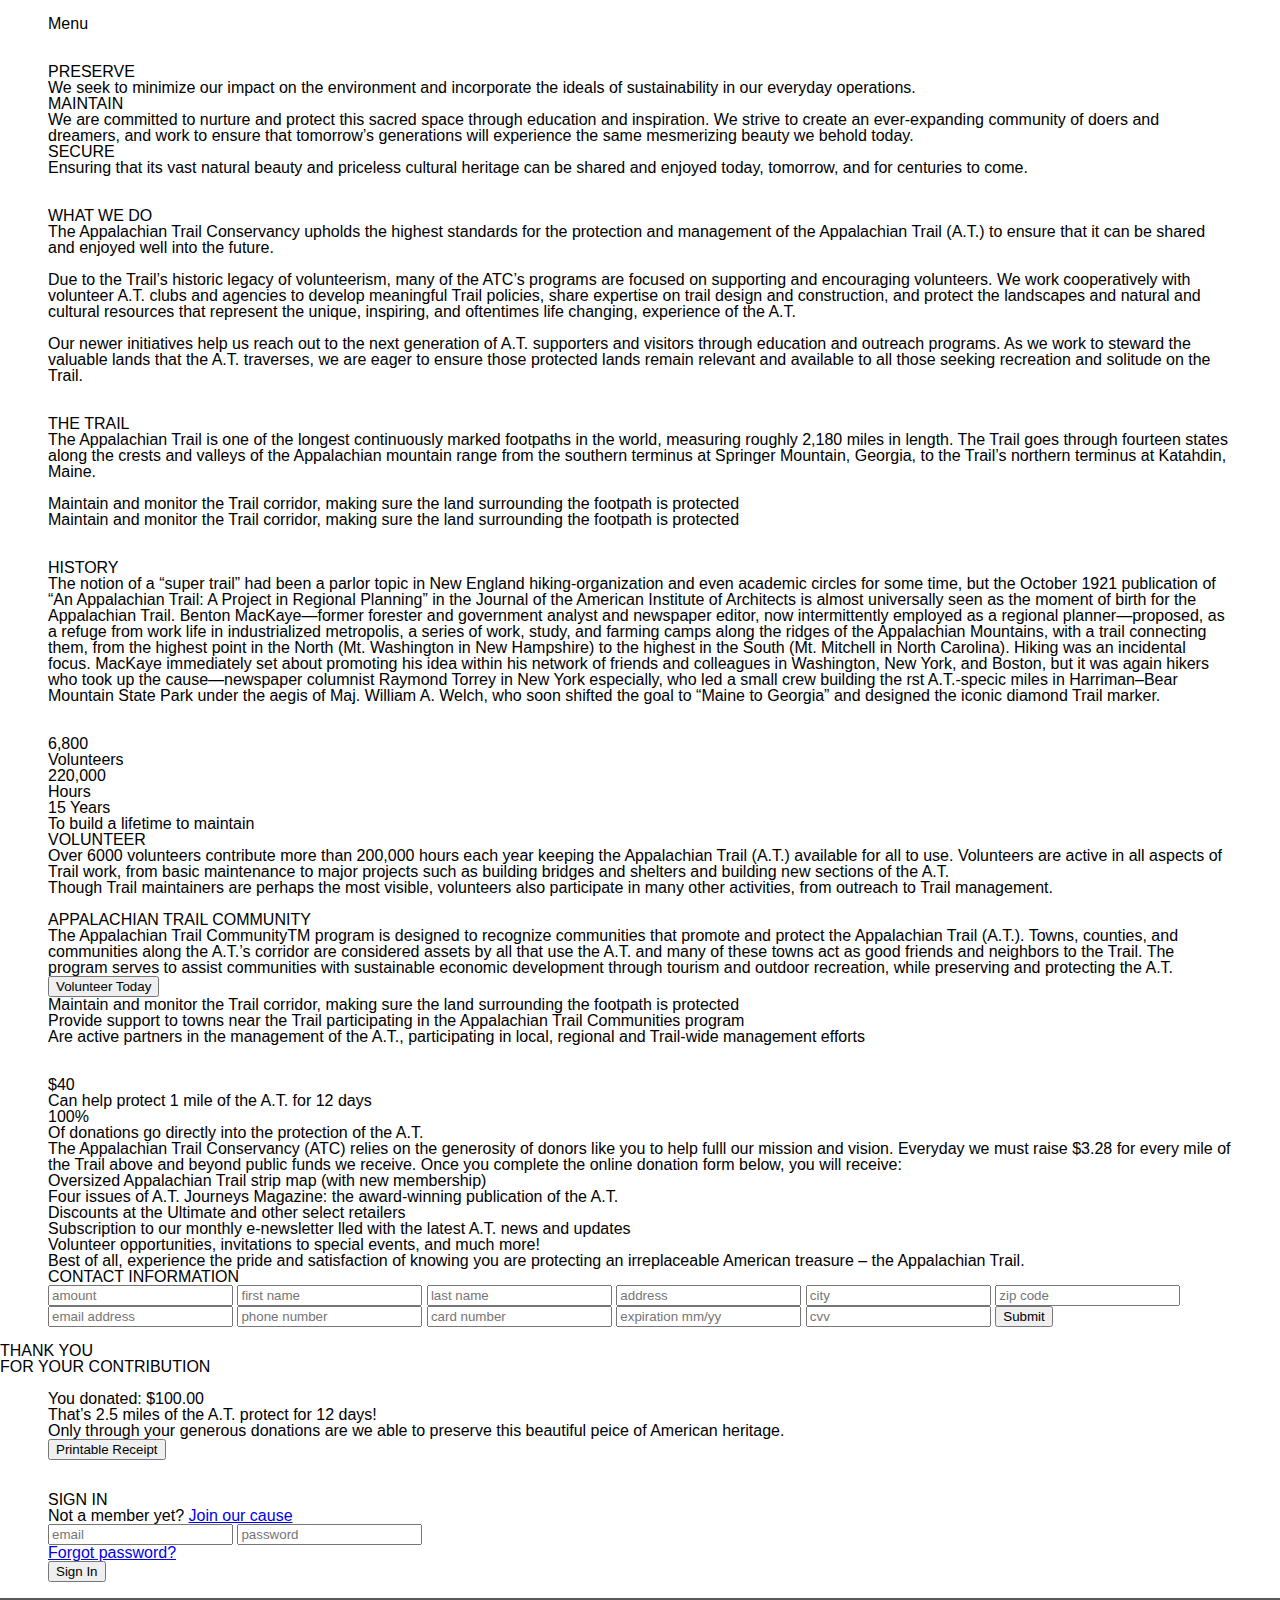
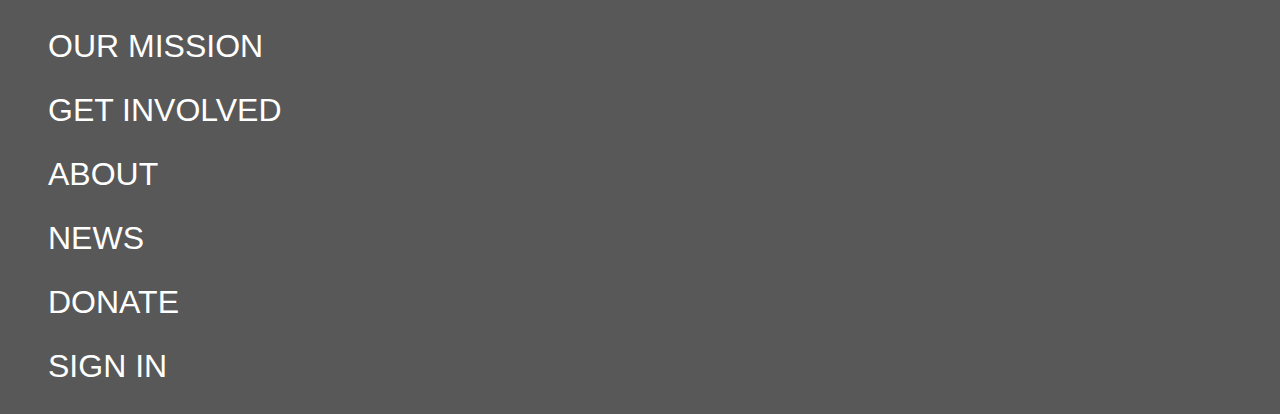
==== index.html @ 29315092 "refactor (css): moving files for scss" ====
<!DOCTYPE html>
<html lang="en-ca">
  <head>
    <meta charset="utf-8">
    <title>Charts</title>
    <link href="css/style.css" rel="stylesheet">
    <link rel="stylesheet" href="css/fontello.css">
    <meta name="viewport" content="width=device-width,initial-scale=1">
  </head>
  <body>
    <!-- <header>
      <img class="logo" src="images/atc-logo.svg" alt="Appalachian Trail">
      <h1>Appalachian Trail Conservancy</h1>
      <nav id="mobile-nav" roll="navigation" class="mobile-nav">
                    <div id="menu-closed" class="menu">Menu chevron</div>
                    <ul id="menu-open" class="menu">
                        <li><a href="#">Our Mission</a>
                        </li>
                        <li><a href="#">Get Involved</a>
                        </li>
                        <li><a href="#">About</a>
                        </li>
                        <li><a href="#">News</a>
                        </li>
                        <li><a href="#">Donate</a>
                        </li>
                        <li><a href="#">Sign In</a>
                        </li>
                        <li class="close"><a href="#header">x</a>
                        </li>
                    </ul>
                </nav>
              -->
  <header class="header-nav">
    <input type="checkbox" id="mobile-nav">
      <div id="navigation-links">
        <label for="mobile-nav" class="mobile-nav-toggle">Menu<span></span></label>
      </div>
    <nav id="nav-open">
        <ul>
          <li><a href="#" class="nav-item">Our Mission</a></li>
          <li><a href="#" class="nav-item">Get Involved</a></li>
          <li><a href="#" class="nav-item">About</a></li>
          <li><a href="#" class="nav-item">News</a></li>
          <li><a href="#" class="nav-item">Donate</a></li>
          <li><a href="#" class="nav-item">Sign In</a></li>
          <li><a href="#" class="nav-item">News</a></li>
        </ul>
    </nav>
  </header>


    <section id="our-mission">
      <h2>Preserve</h2>
      <p>We seek to minimize our impact on the environment and incorporate the ideals of 
      sustainability in our everyday operations.</p>

      <h2>Maintain</h2>
      <p>We are committed to nurture and protect this sacred space through education and 
      inspiration. We strive to create an ever-expanding community of doers and dreamers, 
      and work to ensure that tomorrow’s generations will experience the same mesmerizing 
      beauty we behold today.</p>

      <h2>Secure</h2>
      <p>Ensuring that its vast natural beauty and priceless cultural heritage can be 
      shared and enjoyed today, tomorrow, and for centuries to come.</p>
    </section>

    <section id="what-we-do">
      <h2>What we do</h2>
      <p>The Appalachian Trail Conservancy upholds the highest standards for the protection 
      and management of the Appalachian Trail (A.T.) to ensure that it can be shared and 
      enjoyed well into the future.</p>

      <img src="" alt="">

      <p>Due to the Trail’s historic legacy of volunteerism, many of the ATC’s programs 
      are focused on supporting and encouraging volunteers. We work cooperatively with volunteer 
      A.T. clubs and agencies to develop meaningful Trail policies, share expertise on trail 
      design and construction, and protect the landscapes and natural and cultural resources 
      that represent the unique, inspiring, and oftentimes life changing, experience of the A.T.</p>

      <img src="" alt="">
      <img src="" alt="">

      <p>Our newer initiatives help us reach out to the next generation of A.T. supporters and 
      visitors through education and outreach programs. As we work to steward the valuable lands 
      that the A.T. traverses, we are eager to ensure those protected lands remain relevant and 
      available to all those seeking recreation and solitude on the Trail.</p>
    </section>
    
    <div class="hero">
      <h1></h1>
    </div>
    <section id="about">
      <h2>The trail</h2>

      <p>The Appalachian Trail is one of the longest continuously marked footpaths in the world, 
      measuring roughly 2,180 miles in length. The Trail goes through fourteen states along the 
      crests and valleys of the Appalachian mountain range from the southern terminus at Springer 
      Mountain, Georgia, to the Trail’s northern terminus at Katahdin, Maine.</p>

      <img src="" alt="">
      <img src="" alt="">
      
      <p>Maintain and monitor the Trail corridor, making sure the land surrounding the footpath is protected</p>

      <p>Maintain and monitor the Trail corridor, making sure the land surrounding the footpath is protected</p>
    </section>


    <div class="hero"></div>
    
    <section>
      <h2>History</h2>
      <p>The notion of a “super trail” had been a parlor topic in New England hiking-organization 
      and even academic circles for some time, but the October 1921 publication of “An Appalachian 
      Trail: A Project in Regional Planning” in the Journal of the American Institute of Architects 
      is almost universally seen as the moment of birth for the Appalachian Trail. Benton MacKaye—former 
      forester and government analyst and newspaper editor, now intermittently employed as a regional 
      planner—proposed, as a refuge from work life in industrialized metropolis, a series of work, study, 
      and farming camps along the ridges of the Appalachian Mountains, with a trail connecting them, from 
      the highest point in the North (Mt. Washington in New Hampshire) to the highest in the South (Mt. Mitchell in North Carolina). 
      Hiking was an incidental focus. MacKaye immediately set about promoting his idea within his network 
      of friends and colleagues in Washington, New York, and Boston, but it was again hikers who took up 
      the cause—newspaper columnist Raymond Torrey in New York especially, who led a small crew building 
      the rst A.T.-specic miles in Harriman–Bear Mountain State Park under the aegis of Maj. William A. Welch, 
      who soon shifted the goal to “Maine to Georgia” and designed the iconic diamond Trail marker.</p>
    </section>
    
    <div class="hero"></div>

    <section>

      <div class="stat">
        <div class="number">6,800</div>
        <div class="title">Volunteers</div>
      </div>

      <div class="stat">
        <div class="number">220,000</div>
        <div class="title">Hours</div>
      </div>

      <div class="stat">
        <div class="number">15 Years</div>
        <div class="title">To build a lifetime to maintain</div>
      </div>

      <h2>Volunteer</h2>
      <p>Over 6000 volunteers contribute more than 200,000 hours each year keeping the 
      Appalachian Trail (A.T.) available for all to use. Volunteers are active in all 
      aspects of Trail work, from basic maintenance to major projects such as building 
      bridges and shelters and building new sections of the A.T.</p>

      <p>Though Trail maintainers are perhaps the most visible, volunteers also 
      participate in many other activities, from outreach to Trail management.</p>

      <img src="" alt="">
      <img src="" alt="">

      <h2>Appalachian Trail Community</h2>

      <p>The Appalachian Trail CommunityTM program is designed to recognize communities 
      that promote and protect the Appalachian Trail (A.T.). Towns, counties, and communities 
      along the A.T.’s corridor are considered assets by all that use the A.T. and many of 
      these towns act as good friends and neighbors to the Trail. The program serves to assist 
      communities with sustainable economic development through tourism and outdoor recreation, 
      while preserving and protecting the A.T.</p>

      <button class="volunteer">Volunteer Today</button>

      <!-- Icon Placeholder -->

      <p>Maintain and monitor the Trail corridor, making sure the land surrounding the footpath is protected</p>

      <!-- Icon Placeholder -->

      <p>Provide support to towns near the Trail participating in the Appalachian Trail Communities program</p>

      <!-- Icon Placeholder -->

      <p>Are active partners in the management of the A.T., participating in local, regional and Trail-wide management efforts</p>

    </section>

    <section id="donate">
       <div class="stat">
        <div class="number">$40</div>
        <div class="title">Can help protect 1 mile of the A.T. for 12 days</div>
      </div>

       <div class="stat">
        <div class="number">100%</div>
        <div class="title">Of donations go directly into the protection of the A.T.</div>
      </div>

      <p>The Appalachian Trail Conservancy (ATC) relies on the generosity of donors like you to 
      help fulll our mission and vision. Everyday we must raise $3.28 for every mile of the Trail 
      above and beyond public funds we receive. Once you complete the online donation form below, 
      you will receive:</p>

      <ul>
        <li>Oversized Appalachian Trail strip map (with new membership)</li>
        <li>Four issues of A.T. Journeys Magazine: the award-winning publication of the A.T.</li>
        <li>Discounts at the Ultimate and other select retailers</li>
        <li>Subscription to our monthly e-newsletter lled with the latest A.T. news and updates</li>
        <li>Volunteer opportunities, invitations to special events, and much more!</li>
      </ul>

      <p>Best of all, experience the pride and satisfaction of knowing you are protecting an irreplaceable American treasure – the Appalachian Trail.</p>

      <form class="light">

        <h3>Contact Information</h3>
        <input type="text" name="amount" class="group-break" placeholder="amount">
        <input type="text" name="first_name" placeholder="first name">
        <input type="text" name="last_name" placeholder="last name">
        <input type="text" name="address" placeholder="address">
        <input type="text" name="city" placeholder="city">
        <input type="text" name="zip_code" placeholder="zip code">
        <input type="text" name="email" class="group-break" placeholder="email address">
        <input type="text" name="phone" placeholder="phone number">
        <input type="text" name="credit_card_num" placeholder="card number">
        <input type="text" name="expiration" placeholder="expiration mm/yy">
        <input type="text" name="cvv" placeholder="cvv">

        <input type="submit" class="button" value="Submit">
      </form>
    </section>
    
    <div class="hero">
      <h2>Thank you <br><span>for your contribution</span></h2>
    </div>
    <section>
      
      <p>You donated: $100.00</p>

      <p>That’s 2.5 miles of the A.T. protect for 12 days!</p>

      <p>Only through your generous donations are we able to preserve this beautiful peice of American heritage.</p>

      <button class="button">Printable Receipt</button>
    </section>

    <section id="sign-in">
      <form action="">
        <h2>Sign in</h2>
        <p class="join">Not a member yet? <a href="#">Join our cause</a></p>

        <input type="text" placeholder="email">
        <input type="password"placeholder="password">
        <p class="forgot-password"><a href="#">Forgot password?</a></p>

        <input type="submit" class="button" value="Sign In">
      </form>
    </section>

    <footer>
		<ul>
			<li><a href="null">Our Mission</a></li>
			<li><a href="null">Get Involved</a></li>
			<li><a href="null">About</a></li>
			<li><a href="null">News</a></li>
			<li><a href="null">Donate</a></li>
			<li><a href="null">Sign in</a></li>
		</ul> 
    </footer>
    <!-- <div class="wrapper">
      <div class="icons">
        <i class="icon-phone-icon"></i> 
        <span class="names">Phone</span>
      </div>   
      <div class="icons" a href="facebook.com">
        <a href="http://www.facebook.com"></a>
        <i class="icon-facebook"></i> 
        <span class="names">Facebook</span>
      </div>
      <div class="icons">
        <a href="http://www.twitter.com"></a>
        <i class="icon-twitter"></i> 
        <span class="names">Twitter</span>
      </div>
      <div class="icons">
        <a href="http://www.vimeo.com"></a>
        <i class="icon-vimeo"></i> 
        <span class="names">Vimeo</span>
      </div> 
      <div class="icons">
        <a href="http://www.behance.com"></a>
        <i class="icon-behance"></i> 
        <span class="names">Behance</span>
      </div>
      <div class="icons">
        <a href="http://www.linkedin.com"></a>
        <i class="icon-linkedin"></i> 
        <span class="names">Linked In</span>
      </div>
      <div class="icons">
        <a href="http://www.pinterest.com"></a>
        <i class="icon-pinterest"></i> 
        <span class="names">Pinterest</span>
        test
      </div>   
    </div> -->
  </body>
</html>
---- css/style.css ----
html,body,div,span,applet,object,iframe,h1,h2,h3,h4,h5,h6,p,blockquote,pre,a,abbr,acronym,address,big,cite,code,del,dfn,em,img,ins,kbd,q,s,samp,small,strike,strong,sub,sup,tt,var,b,u,i,center,dl,dt,dd,ol,ul,li,fieldset,form,label,legend,table,caption,tbody,tfoot,thead,tr,th,td,article,aside,canvas,details,embed,figure,figcaption,footer,header,hgroup,menu,nav,output,ruby,section,summary,time,mark,audio,video{margin:0;padding:0;border:0;font-size:100%;font:inherit;vertical-align:baseline}article,aside,details,figcaption,figure,footer,header,hgroup,menu,nav,section{display:block}body{line-height:1}ol,ul{list-style:none}blockquote,q{quotes:none}blockquote:before,blockquote:after,q:before,q:after{content:'';content:none}table{border-collapse:collapse;border-spacing:0}@font-face{font-family:'Source Sans Pro';font-style:normal;font-weight:400;src:local('Source Sans Pro'),local('SourceSansPro-Regular'),url(http://fonts.gstatic.com/s/sourcesanspro/v9/ODelI1aHBYDBqgeIAH2zlEY6Fu39Tt9XkmtSosaMoEA.ttf) format('truetype');}@font-face{font-family:'Source Sans Pro';font-style:italic;font-weight:400;src:local('Source Sans Pro Italic'),local('SourceSansPro-It'),url(http://fonts.gstatic.com/s/sourcesanspro/v9/M2Jd71oPJhLKp0zdtTvoMzpKUtbt71woJ25xl7KOGD0.ttf) format('truetype');}body{font-family:SourceSansPro-Regular,helvetica,sans-serif}body header,body footer,body section{padding:1em 3em}body h1,body h2,body h3,body h4{text-transform:uppercase}body footer{text-transform:uppercase;padding:3em,15%,0,15%;background-color:#585858}body footer a{text-decoration:none;color:#ffffff;font-size:2em;line-height:2em}#mobile-nav{position:absolute;top:-100px}#nav-open{display:none}#mobile-nav:checked ~ #nav-open{display:block}
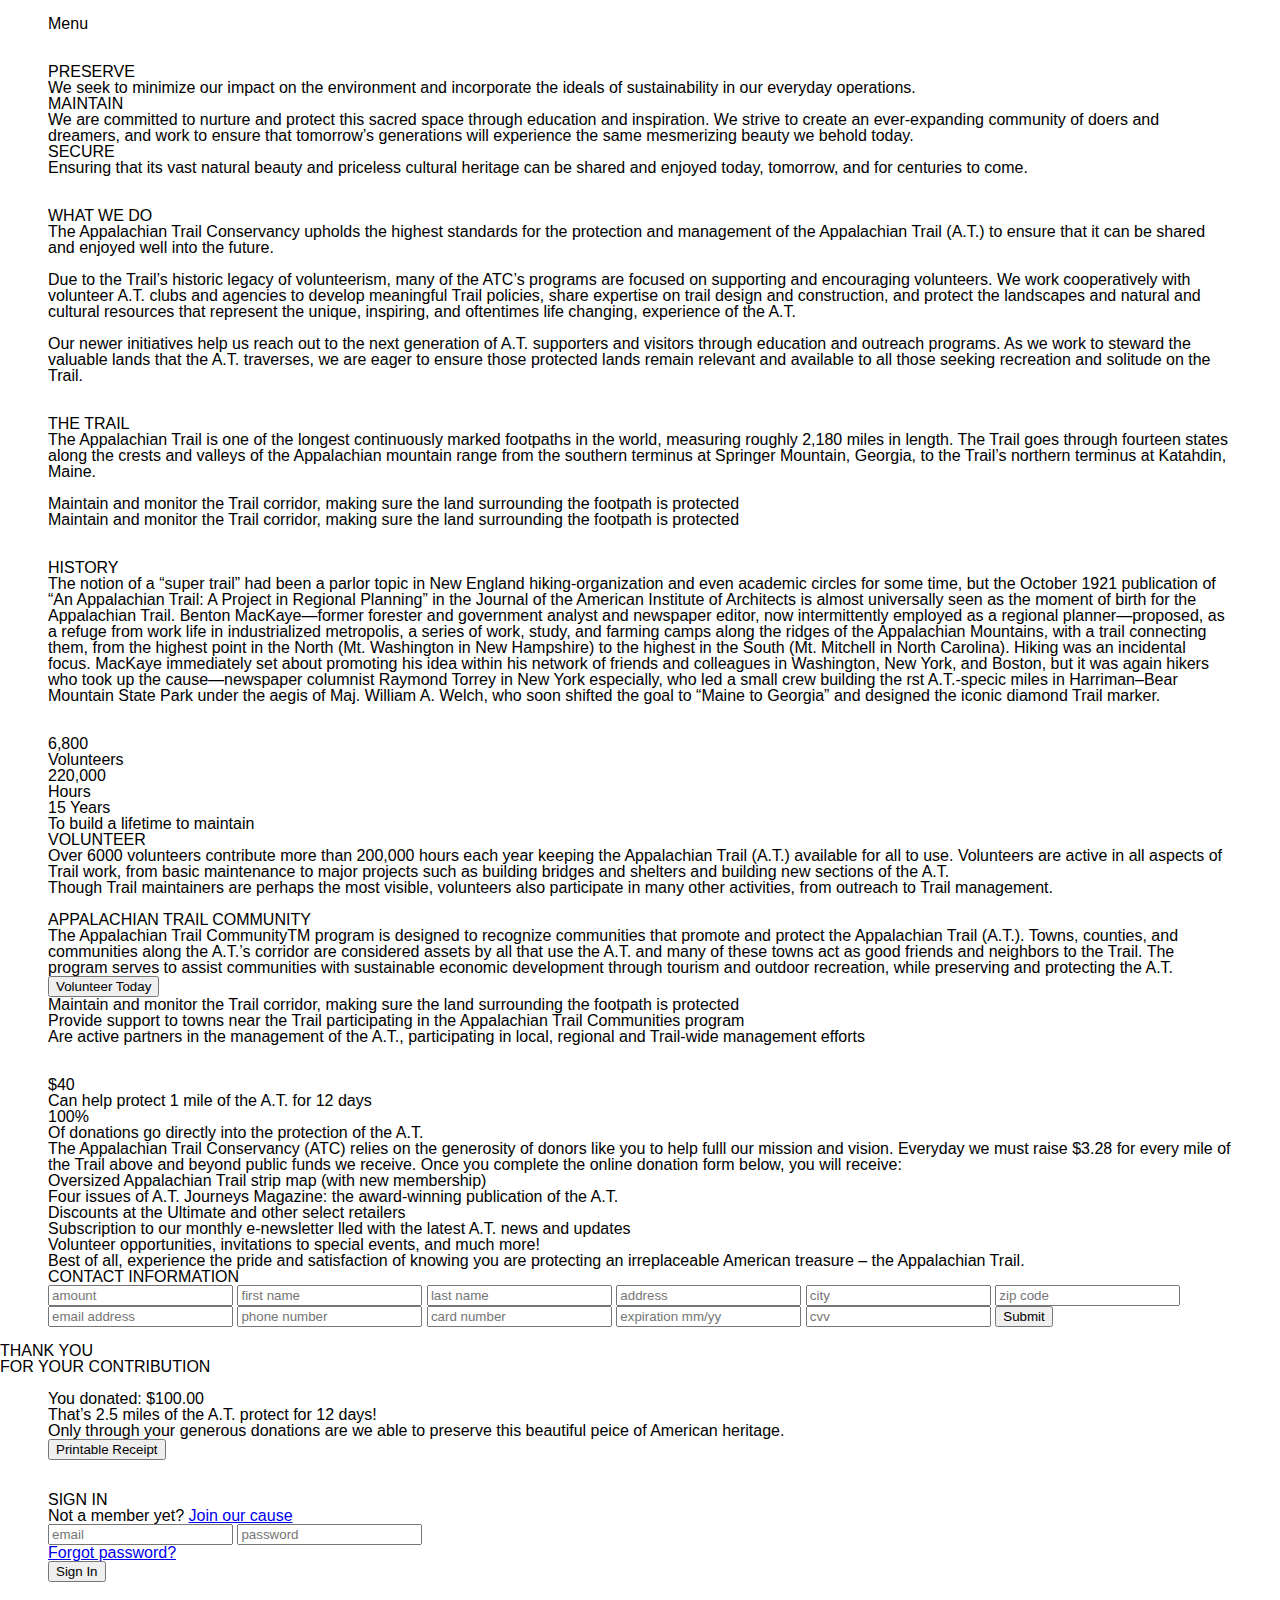
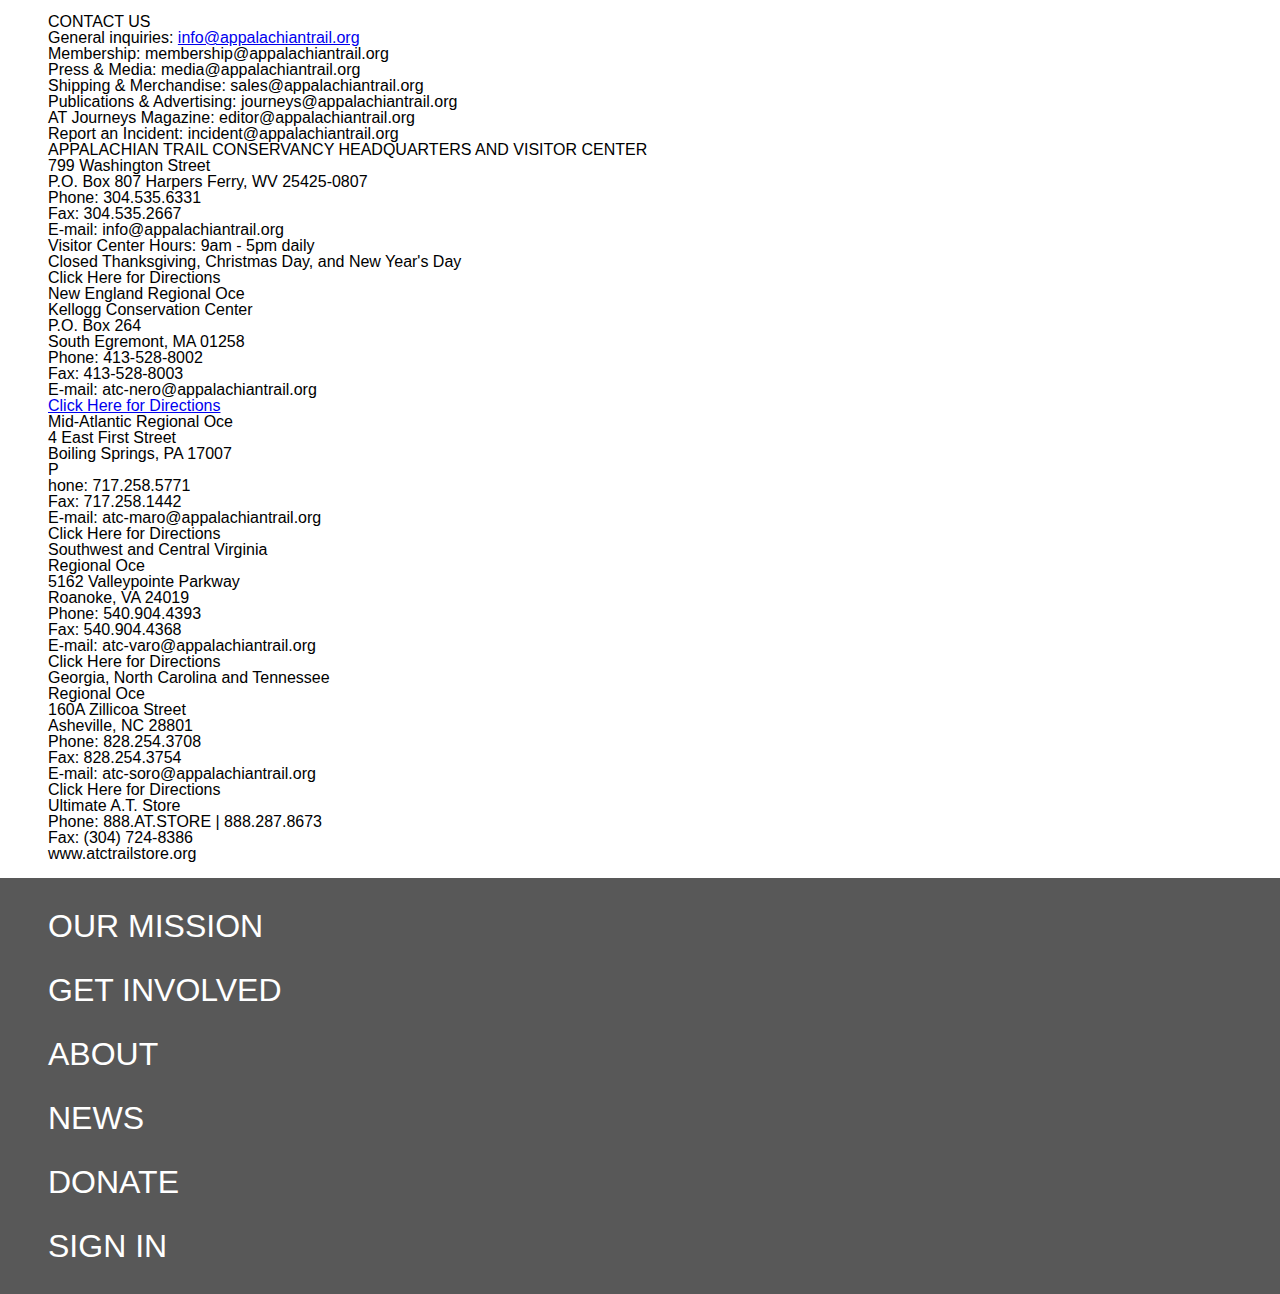
==== commit 1e7ce890: "feat(html): add content" ====
--- a/index.html
+++ b/index.html
@@ -256,6 +256,108 @@
       </form>
     </section>
 
+    <section>
+      <h2>Contact us</h2>
+
+      <p>General inquiries: <a href="mailto:info@appalachiantrail.org" class="email-link">info@appalachiantrail.org</a></p>
+
+      <p>Membership: membership@appalachiantrail.org </p>
+
+      <p>Press &amp; Media: media@appalachiantrail.org </p>
+
+      <p>Shipping &amp; Merchandise: sales@appalachiantrail.org</p>
+
+      <p>Publications &amp; Advertising: journeys@appalachiantrail.org </p>
+
+      <p>AT Journeys Magazine: editor@appalachiantrail.org</p>
+
+      <p>Report an Incident: incident@appalachiantrail.org </p>
+
+      <h3>Appalachian Trail Conservancy Headquarters and Visitor Center</h3>
+
+      <p>799 Washington Street<br>P.O. Box 807 Harpers Ferry, WV 25425-0807 </p>
+
+      <p>Phone: 304.535.6331 </p>
+
+      <p>Fax: 304.535.2667</p>
+
+      <p>E-mail: info@appalachiantrail.org</p>
+
+      <p>Visitor Center Hours: 9am - 5pm daily<br>Closed Thanksgiving, Christmas Day, and New Year's Day </p>
+
+      Click Here for Directions
+
+      <p>New England Regional Oce</p>
+
+      <p>Kellogg Conservation Center </p>
+
+      <p>P.O. Box 264</p>
+
+      <p>South Egremont, MA 01258</p>
+
+      <p>Phone: 413-528-8002</p>
+
+      <p>Fax: 413-528-8003</p>
+
+      <p>E-mail: atc-nero@appalachiantrail.org</p>
+
+      <a href="#">Click Here for Directions</a>
+
+      <p>Mid-Atlantic Regional Oce</p>
+
+      <p>4 East First Street</p>
+
+      <p>Boiling Springs, PA 17007</p>
+
+      P<p>hone: 717.258.5771</p>
+
+      <p>Fax: 717.258.1442</p>
+
+      <p>E-mail: atc-maro@appalachiantrail.org</p>
+
+      Click Here for Directions
+
+      <p>Southwest and Central Virginia</p>
+
+      <p>Regional Oce</p>
+
+      <p>5162 Valleypointe Parkway</p>
+
+      <p>Roanoke, VA 24019</p>
+
+      <p>Phone: 540.904.4393</p>
+
+      <p>Fax: 540.904.4368</p>
+
+      <p>E-mail: atc-varo@appalachiantrail.org</p>
+
+      Click Here for Directions
+
+      <p>Georgia, North Carolina and Tennessee</p>
+
+      </p>Regional Oce<p>
+
+      </p>160A Zillicoa Street<p>
+
+      </p>Asheville, NC 28801<p>
+
+      </p>Phone: 828.254.3708<p>
+
+      </p>Fax: 828.254.3754<p>
+
+      E-mail: atc-soro@appalachiantrail.org
+
+      </p>Click Here for Directions<p>
+
+      </p>Ultimate A.T. Store <p>
+
+      </p>Phone: 888.AT.STORE | 888.287.8673 <p>
+
+      </p>Fax: (304) 724-8386 <p>
+
+      </p>www.atctrailstore.org<p>
+    </section>
+
     <footer>
 		<ul>
 			<li><a href="null">Our Mission</a></li>
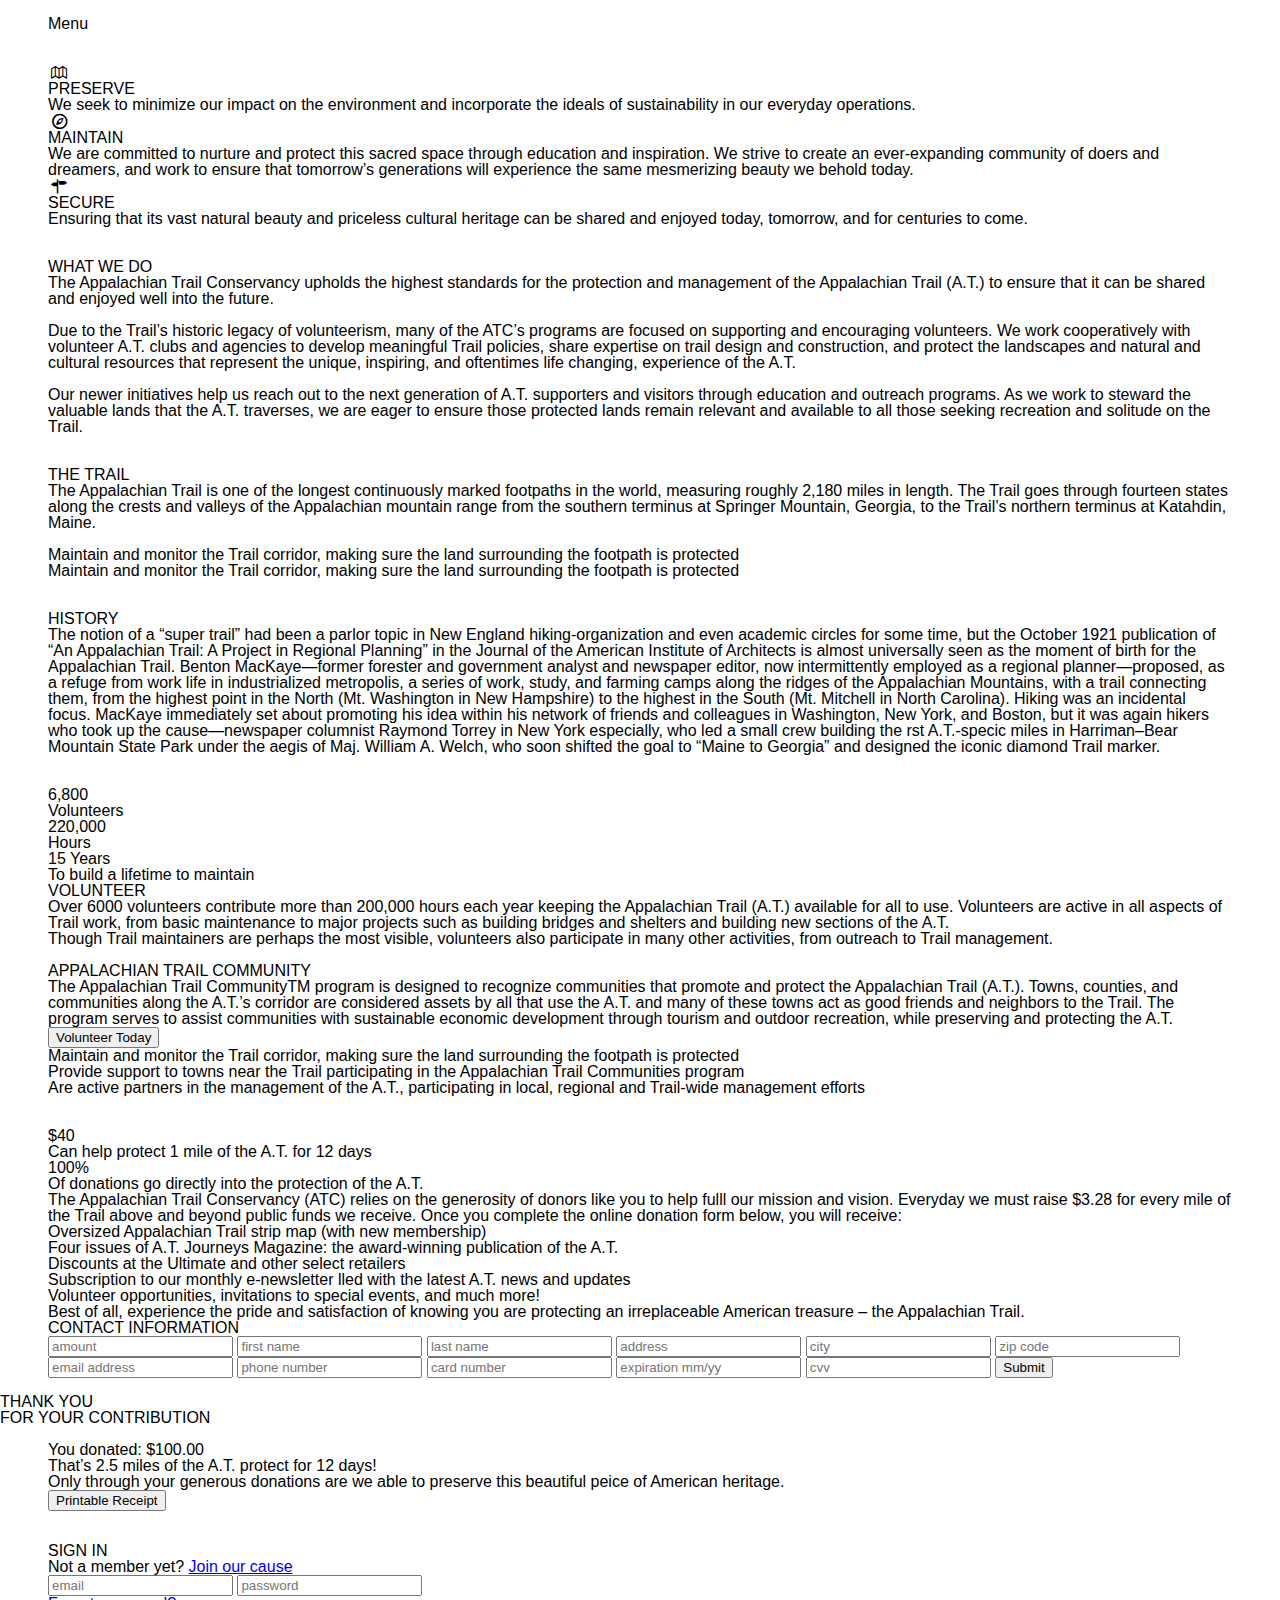
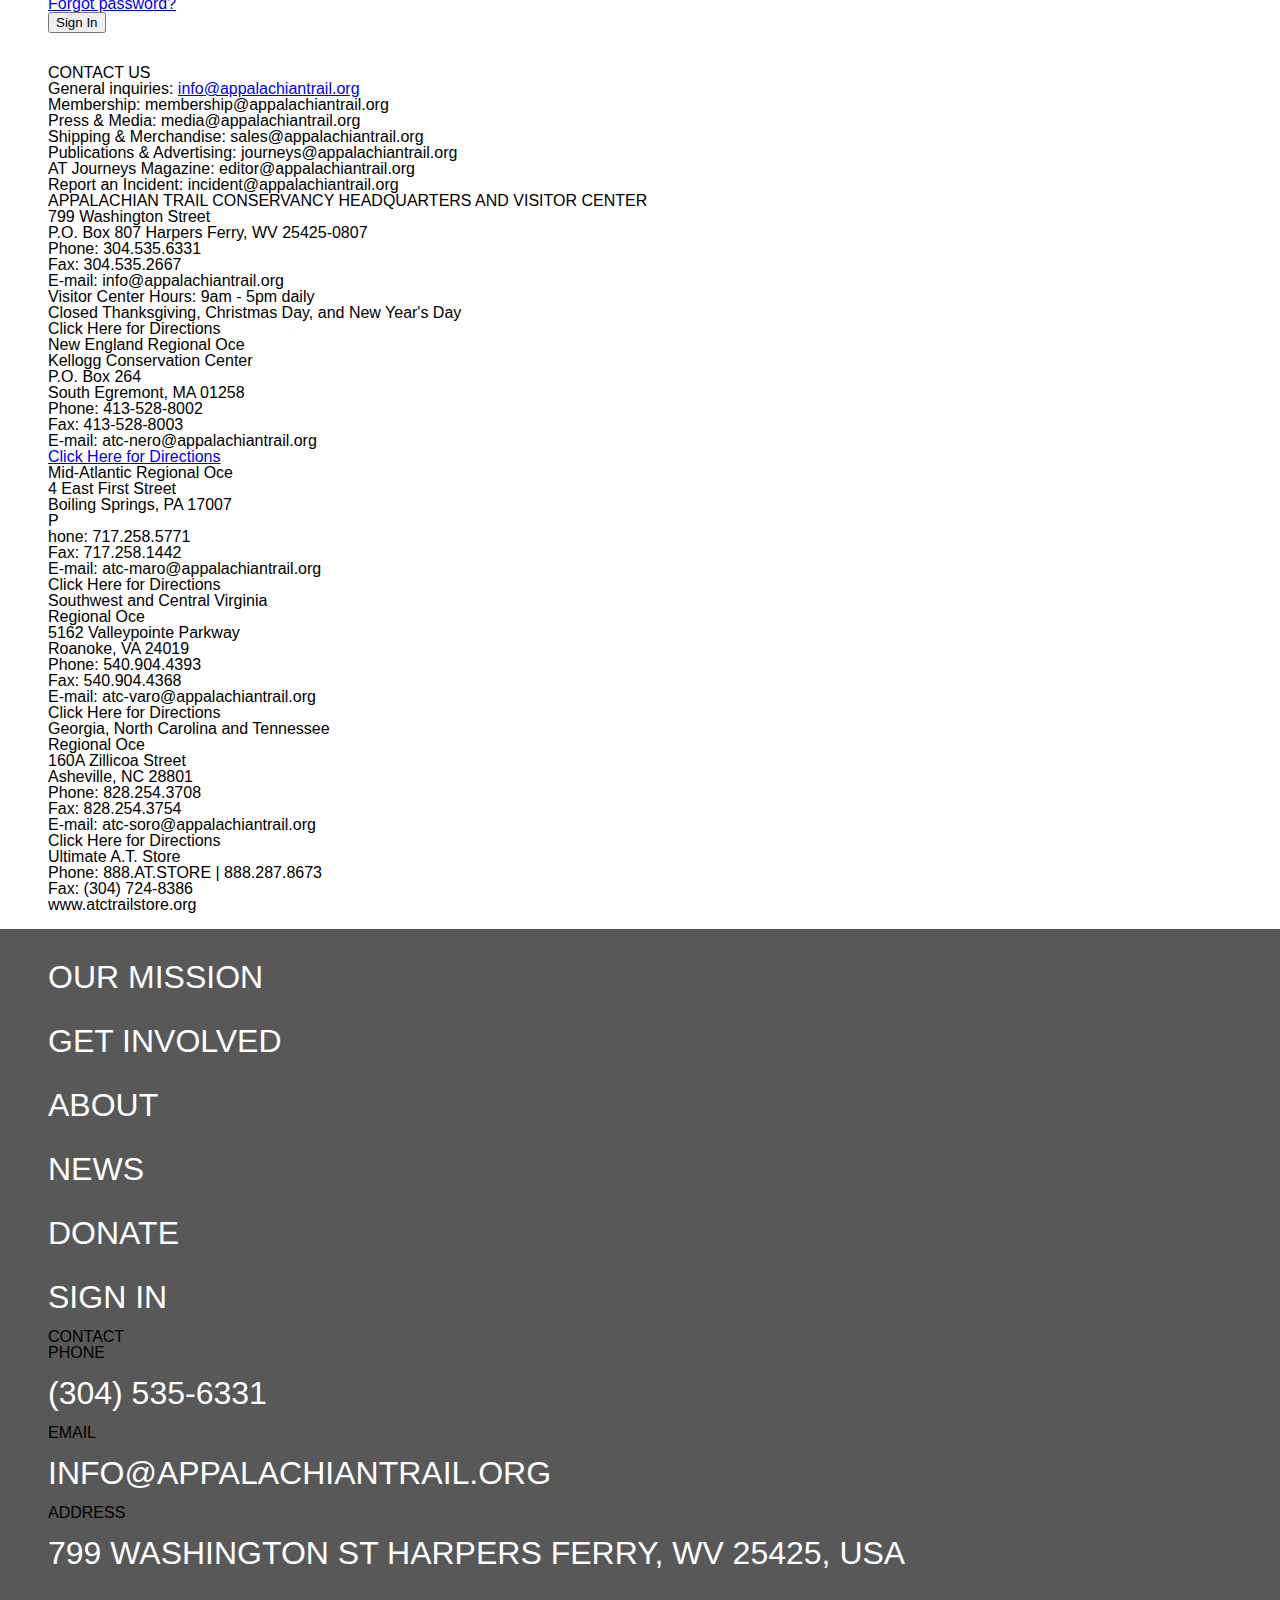
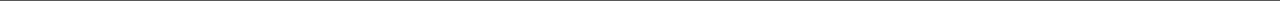
==== commit f2b842e5: "fix(css): updated references to css files" ====
--- a/index.html
+++ b/index.html
@@ -4,7 +4,7 @@
     <meta charset="utf-8">
     <title>Charts</title>
     <link href="css/style.css" rel="stylesheet">
-    <link rel="stylesheet" href="css/fontello.css">
+    <link rel="stylesheet" href="css/atc-icons.css">
     <meta name="viewport" content="width=device-width,initial-scale=1">
   </head>
   <body>
@@ -49,18 +49,21 @@
     </nav>
   </header>
 
-
     <section id="our-mission">
+
+      <i class="icon-map"></i>
       <h2>Preserve</h2>
       <p>We seek to minimize our impact on the environment and incorporate the ideals of 
       sustainability in our everyday operations.</p>
-
+      
+      <i class="icon-compass"></i>
       <h2>Maintain</h2>
       <p>We are committed to nurture and protect this sacred space through education and 
       inspiration. We strive to create an ever-expanding community of doers and dreamers, 
       and work to ensure that tomorrow’s generations will experience the same mesmerizing 
       beauty we behold today.</p>
-
+      
+      <i class="icon-address"></i>
       <h2>Secure</h2>
       <p>Ensuring that its vast natural beauty and priceless cultural heritage can be 
       shared and enjoyed today, tomorrow, and for centuries to come.</p>
@@ -367,6 +370,17 @@
 			<li><a href="null">Donate</a></li>
 			<li><a href="null">Sign in</a></li>
 		</ul> 
+
+    <h2>Contact</h2>
+
+    <p>
+      <span>Phone</span><br><a href="tel:">(304) 535-6331</a><br>
+      <span>Email</span><br><a href="mailto:info@appalachiantrail.org">info@appalachiantrail.org</a><br>
+      <span>Address</span><br><a href="tel:">799 Washington St Harpers Ferry, WV 25425, USA</a><br>
+    </p>
+
+    
+
     </footer>
     <!-- <div class="wrapper">
       <div class="icons">
--- a/css/atc-icons.css
+++ b/css/atc-icons.css
@@ -0,0 +1,85 @@
+@font-face {
+  font-family: 'atc-icons';
+  src: url('../fonts/atc-icons.eot?27915443');
+  src: url('../fonts/atc-icons.eot?27915443#iefix') format('embedded-opentype'),
+       url('../fonts/atc-icons.woff?27915443') format('woff'),
+       url('../fonts/atc-icons.ttf?27915443') format('truetype'),
+       url('../fonts/atc-icons.svg?27915443#atc-icons') format('svg');
+  font-weight: normal;
+  font-style: normal;
+}
+/* Chrome hack: SVG is rendered more smooth in Windozze. 100% magic, uncomment if you need it. */
+/* Note, that will break hinting! In other OS-es font will be not as sharp as it could be */
+/*
+@media screen and (-webkit-min-device-pixel-ratio:0) {
+  @font-face {
+    font-family: 'atc-icons';
+    src: url('../font/atc-icons.svg?27915443#atc-icons') format('svg');
+  }
+}
+*/
+ 
+ [class^="icon-"]:before, [class*=" icon-"]:before {
+  font-family: "atc-icons";
+  font-style: normal;
+  font-weight: normal;
+  speak: none;
+ 
+  display: inline-block;
+  text-decoration: inherit;
+  width: 1em;
+  margin-right: .2em;
+  text-align: center;
+  /* opacity: .8; */
+ 
+  /* For safety - reset parent styles, that can break glyph codes*/
+  font-variant: normal;
+  text-transform: none;
+     
+  /* fix buttons height, for twitter bootstrap */
+  line-height: 1em;
+ 
+  /* Animation center compensation - margins should be symmetric */
+  /* remove if not needed */
+  margin-left: .2em;
+ 
+  /* you can be more comfortable with increased icons size */
+  /* font-size: 120%; */
+ 
+  /* Uncomment for 3D effect */
+  /* text-shadow: 1px 1px 1px rgba(127, 127, 127, 0.3); */
+}
+ 
+.icon-cancel-circled:before { content: '\e800'; } /* '' */
+.icon-leaf:before { content: '\e801'; } /* '' */
+.icon-infinity:before { content: '\e802'; } /* '' */
+.icon-tools:before { content: '\e803'; } /* '' */
+.icon-vimeo-circled:before { content: '\e804'; } /* '' */
+.icon-twitter-circled:before { content: '\e805'; } /* '' */
+.icon-facebook-circled:before { content: '\e806'; } /* '' */
+.icon-search:before { content: '\e808'; } /* '' */
+.icon-check:before { content: '\e809'; } /* '' */
+.icon-cancel:before { content: '\e80a'; } /* '' */
+.icon-info:before { content: '\e80b'; } /* '' */
+.icon-link:before { content: '\e80c'; } /* '' */
+.icon-address:before { content: '\e80d'; } /* '' */
+.icon-location:before { content: '\e80e'; } /* '' */
+.icon-map:before { content: '\e80f'; } /* '' */
+.icon-direction:before { content: '\e810'; } /* '' */
+.icon-compass:before { content: '\e811'; } /* '' */
+.icon-down-open:before { content: '\e812'; } /* '' */
+.icon-left-open:before { content: '\e813'; } /* '' */
+.icon-right-open:before { content: '\e814'; } /* '' */
+.icon-up-open:before { content: '\e815'; } /* '' */
+.icon-down-open-big:before { content: '\e816'; } /* '' */
+.icon-left-open-big:before { content: '\e817'; } /* '' */
+.icon-right-open-big:before { content: '\e818'; } /* '' */
+.icon-up-open-big:before { content: '\e819'; } /* '' */
+.icon-globe:before { content: '\e81a'; } /* '' */
+.icon-megaphone:before { content: '\e81c'; } /* '' */
+.icon-users:before { content: '\e81d'; } /* '' */
+.icon-heart:before { content: '\e81e'; } /* '' */
+.icon-thumbs-up:before { content: '\e81f'; } /* '' */
+.icon-thumbs-down:before { content: '\e820'; } /* '' */
+.icon-user:before { content: '\e821'; } /* '' */
+.icon-atc-logo:before { content: '\e822'; } /* '' */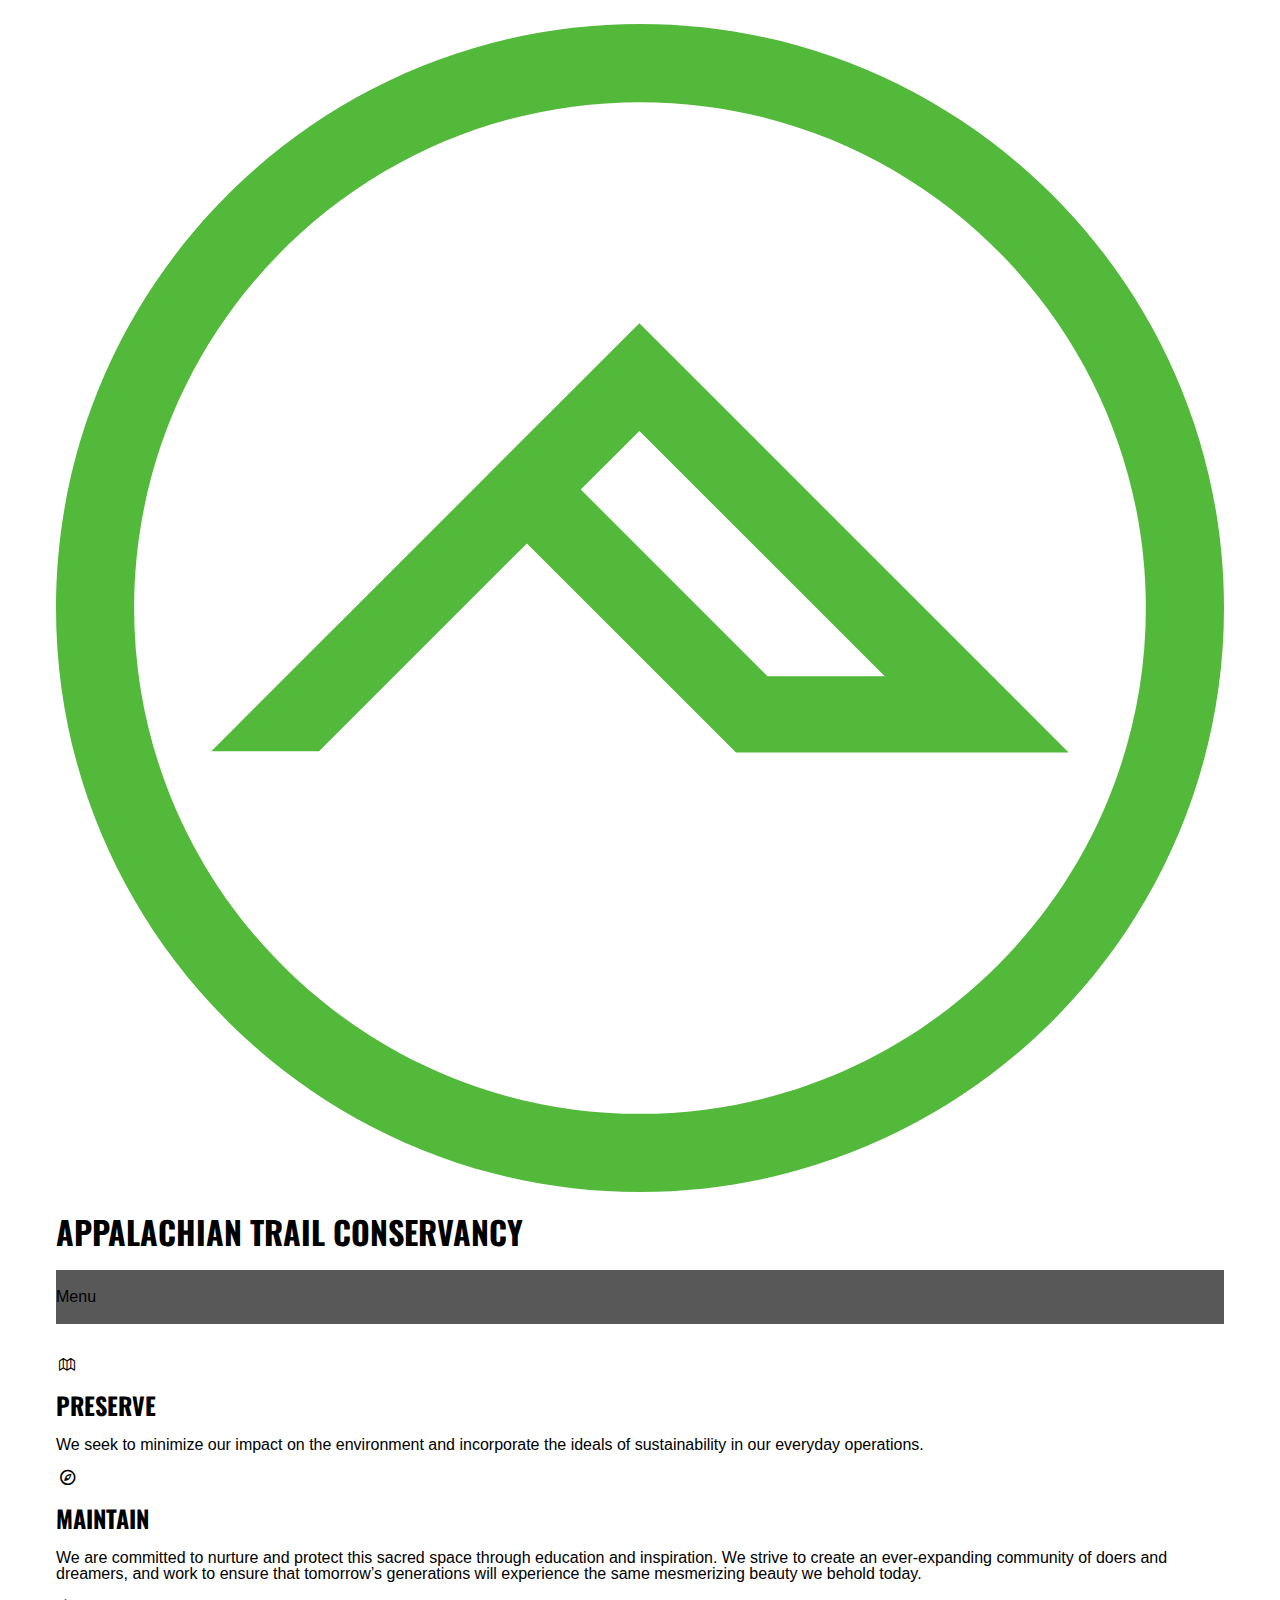
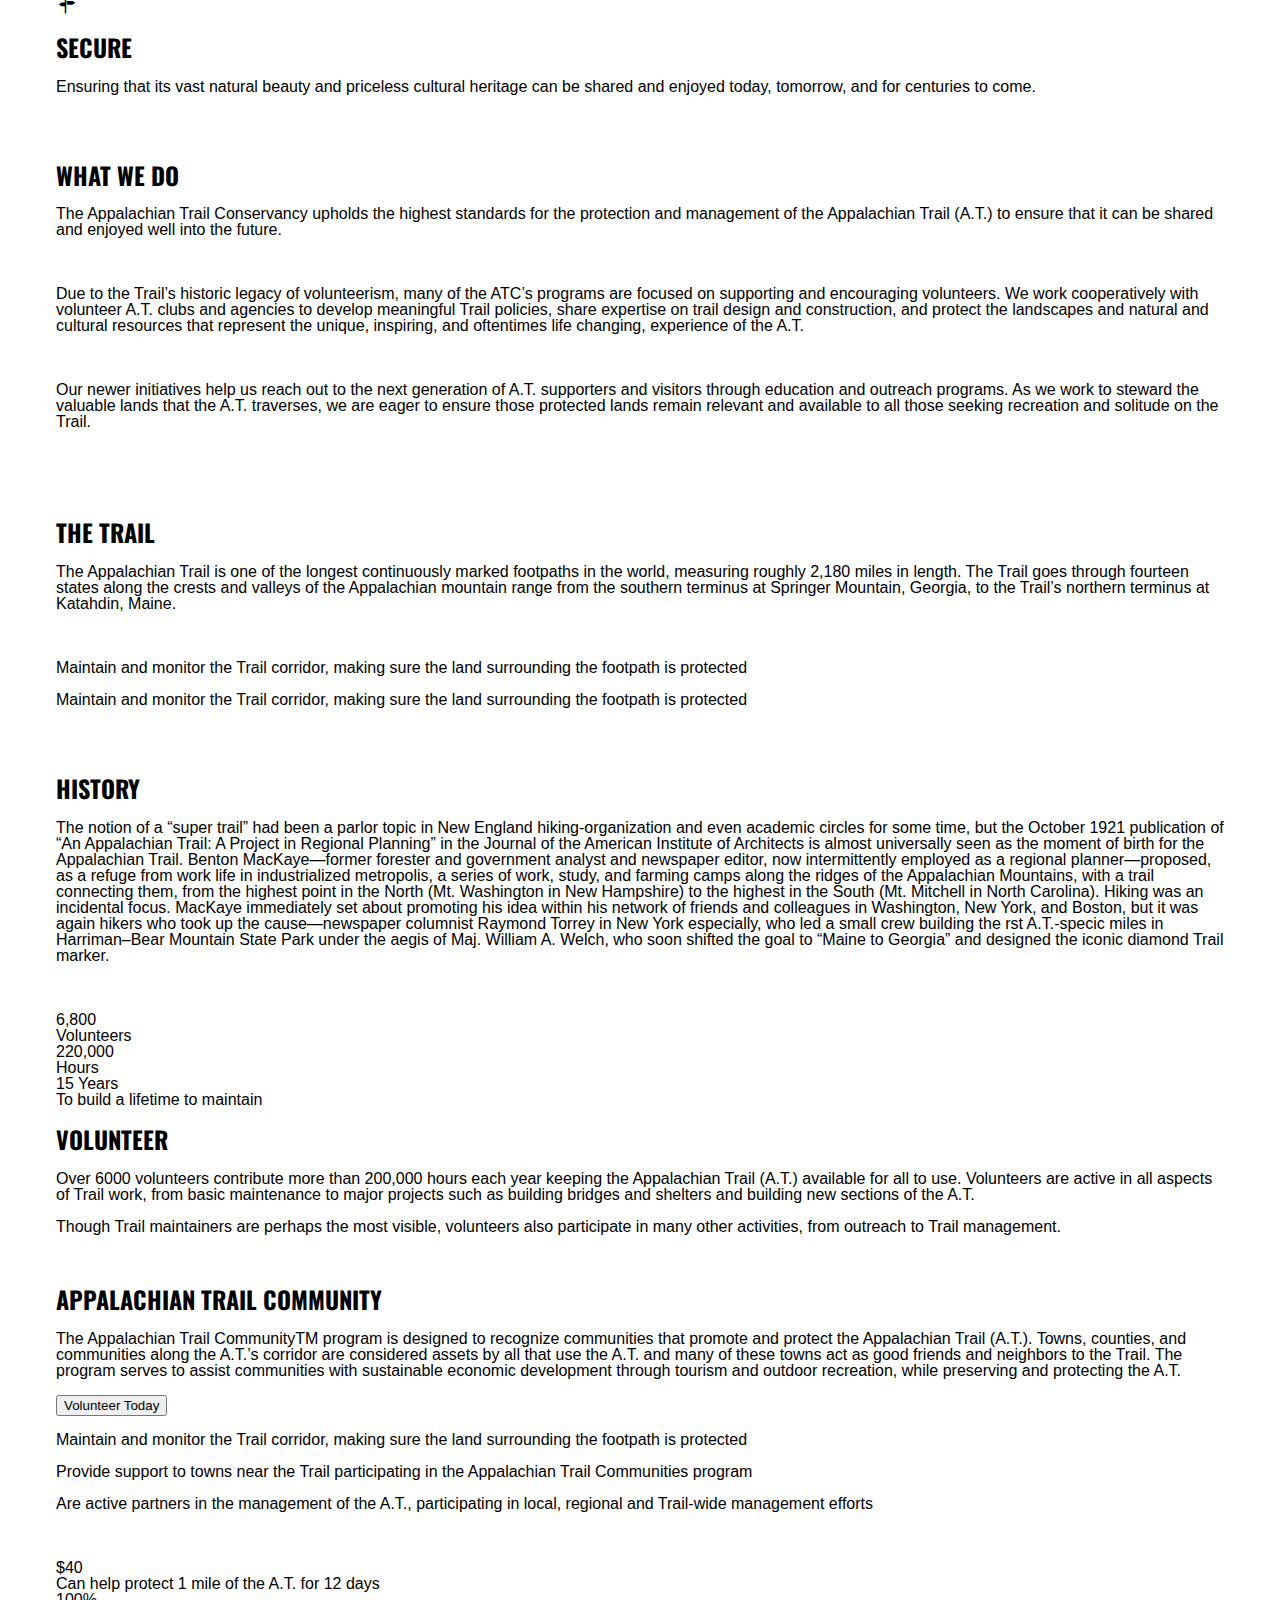
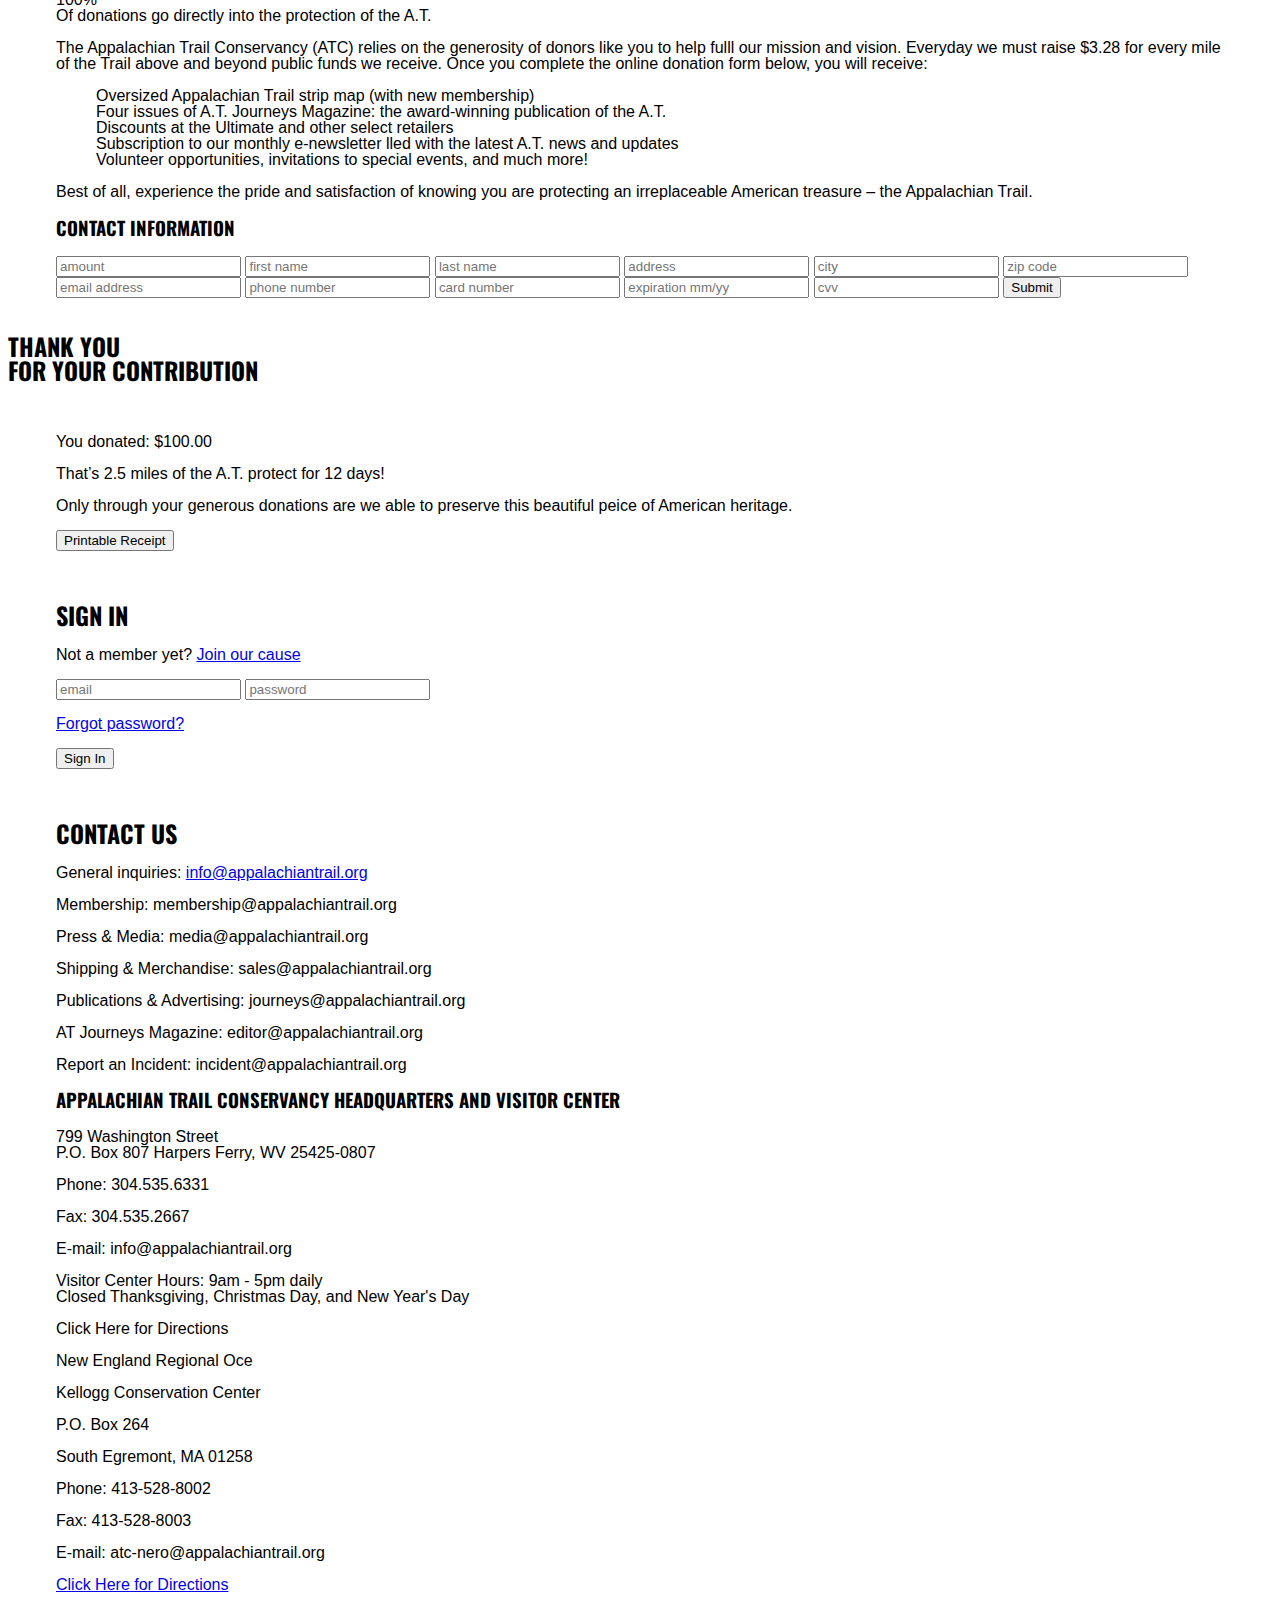
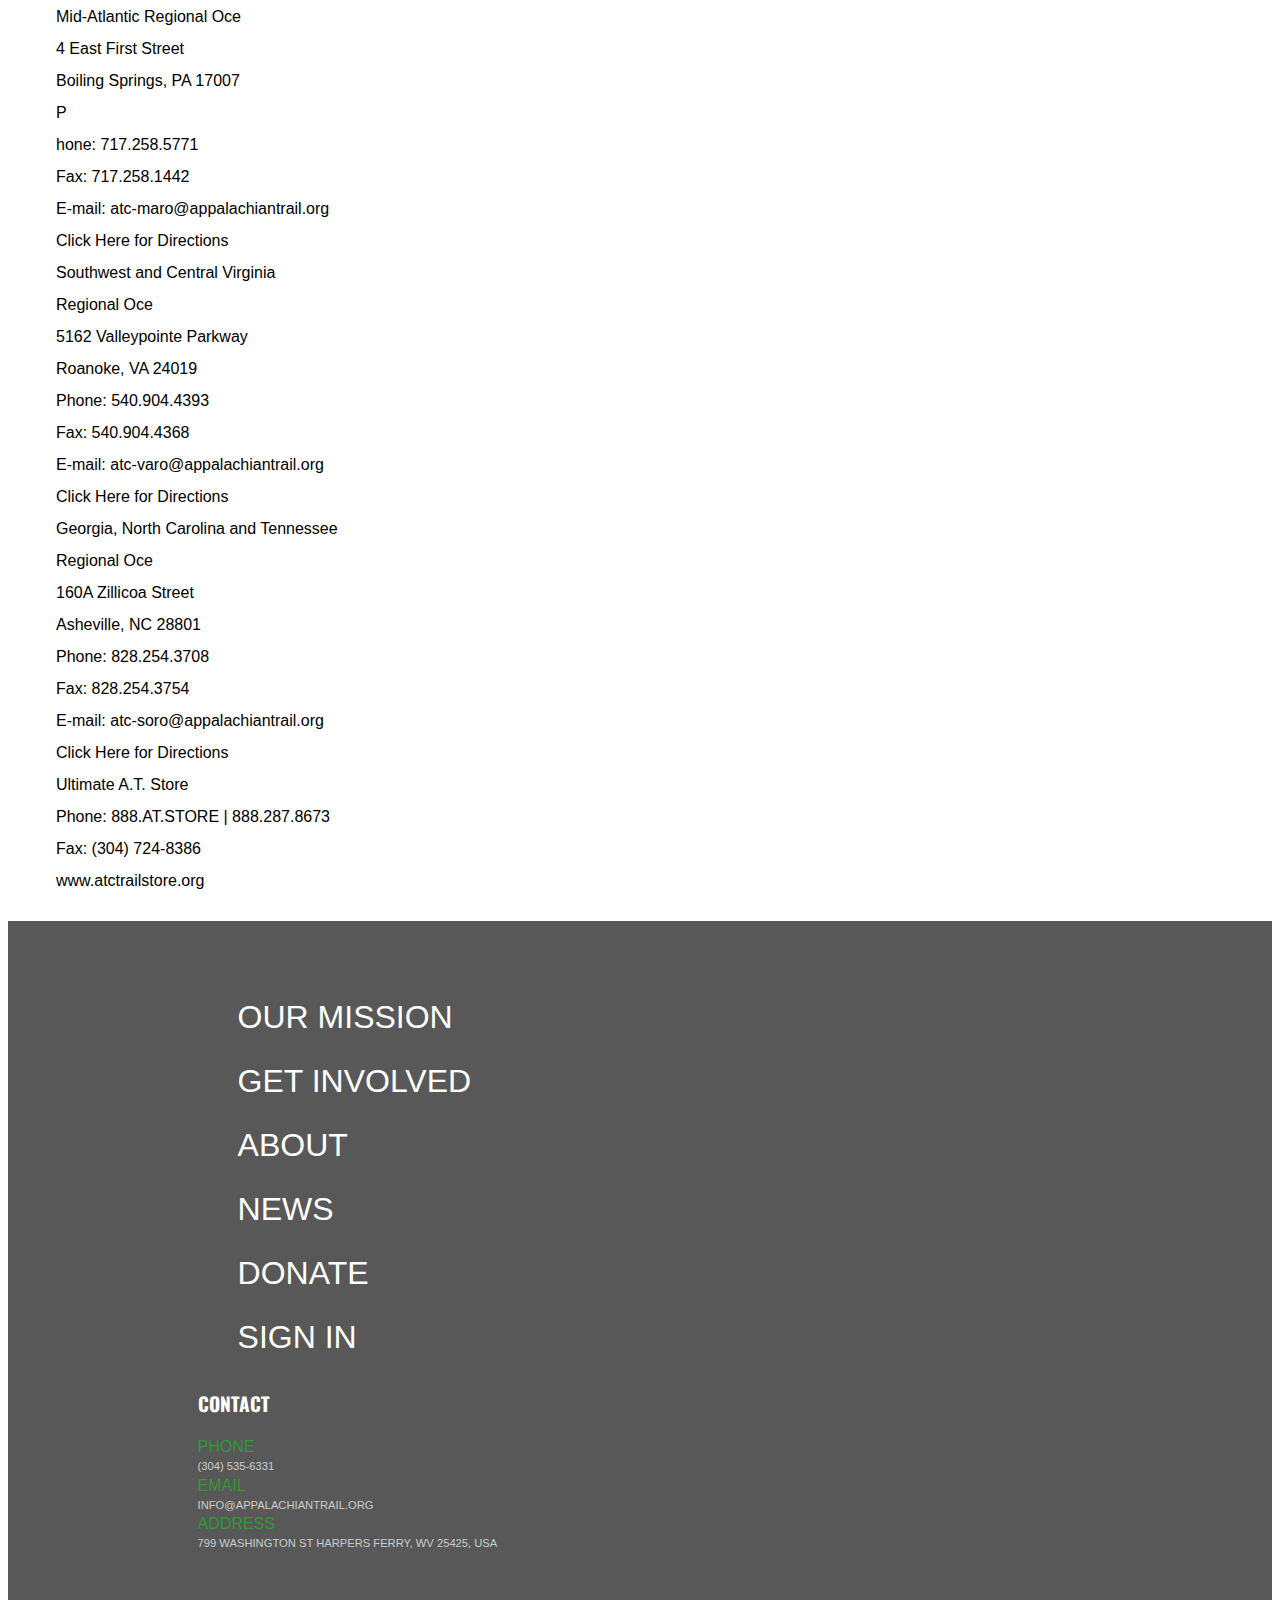
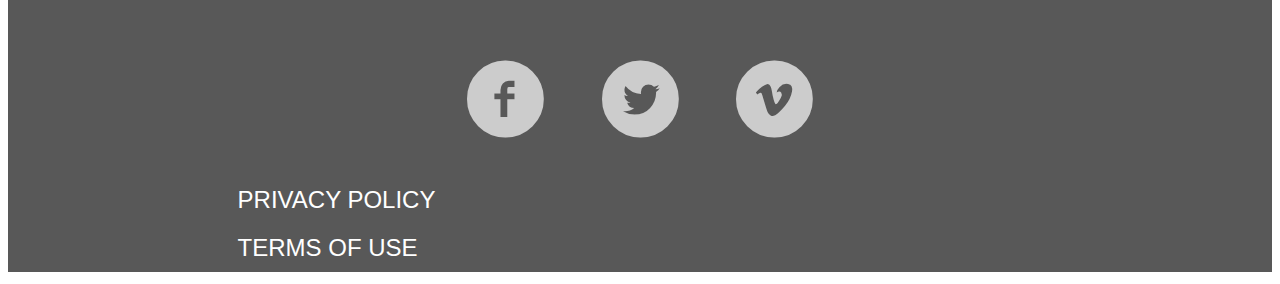
==== commit 6adde1d0: "test" ====
--- a/index.html
+++ b/index.html
@@ -6,47 +6,30 @@
     <link href="css/style.css" rel="stylesheet">
     <link rel="stylesheet" href="css/atc-icons.css">
     <meta name="viewport" content="width=device-width,initial-scale=1">
+    <link href='http://fonts.googleapis.com/css?family=Source+Sans+Pro:400,400italic|Oswald' rel='stylesheet' type='text/css'>
   </head>
   <body>
-    <!-- <header>
-      <img class="logo" src="images/atc-logo.svg" alt="Appalachian Trail">
+
+  <header>
+  <img class="logo" src="images/atc-logo.svg" alt="Appalachian Trail">
       <h1>Appalachian Trail Conservancy</h1>
-      <nav id="mobile-nav" roll="navigation" class="mobile-nav">
-                    <div id="menu-closed" class="menu">Menu chevron</div>
-                    <ul id="menu-open" class="menu">
-                        <li><a href="#">Our Mission</a>
-                        </li>
-                        <li><a href="#">Get Involved</a>
-                        </li>
-                        <li><a href="#">About</a>
-                        </li>
-                        <li><a href="#">News</a>
-                        </li>
-                        <li><a href="#">Donate</a>
-                        </li>
-                        <li><a href="#">Sign In</a>
-                        </li>
-                        <li class="close"><a href="#header">x</a>
-                        </li>
-                    </ul>
-                </nav>
-              -->
-  <header class="header-nav">
-    <input type="checkbox" id="mobile-nav">
-      <div id="navigation-links">
-        <label for="mobile-nav" class="mobile-nav-toggle">Menu<span></span></label>
-      </div>
-    <nav id="nav-open">
-        <ul>
-          <li><a href="#" class="nav-item">Our Mission</a></li>
-          <li><a href="#" class="nav-item">Get Involved</a></li>
-          <li><a href="#" class="nav-item">About</a></li>
-          <li><a href="#" class="nav-item">News</a></li>
-          <li><a href="#" class="nav-item">Donate</a></li>
-          <li><a href="#" class="nav-item">Sign In</a></li>
-          <li><a href="#" class="nav-item">News</a></li>
-        </ul>
-    </nav>
+        <div class="drop-nav">
+            <input type="checkbox" id="mobile-nav">
+              <div id="navigation-link">
+                <label for="mobile-nav" style="display: block; width: 100%;" class="mobile-nav-toggle">Menu<span></span></label>
+              </div>
+            <nav id="nav-open">
+                <ul>
+                  <li><a href="#" class="nav-item">Our Mission</a></li>
+                  <li><a href="#" class="nav-item">Get Involved</a></li>
+                  <li><a href="#" class="nav-item">About</a></li>
+                  <li><a href="#" class="nav-item">News</a></li>
+                  <li><a href="#" class="nav-item">Donate</a></li>
+                  <li><a href="#" class="nav-item">Sign In</a></li>
+                  <li><a href="#" class="nav-item">News</a></li>
+                </ul>
+            </nav>
+          </div>
   </header>
 
     <section id="our-mission">
@@ -377,9 +360,18 @@
       <span>Phone</span><br><a href="tel:">(304) 535-6331</a><br>
       <span>Email</span><br><a href="mailto:info@appalachiantrail.org">info@appalachiantrail.org</a><br>
       <span>Address</span><br><a href="tel:">799 Washington St Harpers Ferry, WV 25425, USA</a><br>
-    </p>
-
+    </p>    
     
+    <div class="socialmedia">
+      <i class="icon-facebook-circled"></i>
+      <i class="icon-twitter-circled"></i>
+      <i class="icon-vimeo-circled"></i>
+    </div>
+
+    <ul class="legal-links">
+      <li><a href="null">Privacy Policy</a></li>
+      <li><a href="null">Terms of Use</a></li>
+    </ul> 
 
     </footer>
     <!-- <div class="wrapper">
--- a/css/style.css
+++ b/css/style.css
@@ -1 +1,5 @@
-html,body,div,span,applet,object,iframe,h1,h2,h3,h4,h5,h6,p,blockquote,pre,a,abbr,acronym,address,big,cite,code,del,dfn,em,img,ins,kbd,q,s,samp,small,strike,strong,sub,sup,tt,var,b,u,i,center,dl,dt,dd,ol,ul,li,fieldset,form,label,legend,table,caption,tbody,tfoot,thead,tr,th,td,article,aside,canvas,details,embed,figure,figcaption,footer,header,hgroup,menu,nav,output,ruby,section,summary,time,mark,audio,video{margin:0;padding:0;border:0;font-size:100%;font:inherit;vertical-align:baseline}article,aside,details,figcaption,figure,footer,header,hgroup,menu,nav,section{display:block}body{line-height:1}ol,ul{list-style:none}blockquote,q{quotes:none}blockquote:before,blockquote:after,q:before,q:after{content:'';content:none}table{border-collapse:collapse;border-spacing:0}@font-face{font-family:'Source Sans Pro';font-style:normal;font-weight:400;src:local('Source Sans Pro'),local('SourceSansPro-Regular'),url(http://fonts.gstatic.com/s/sourcesanspro/v9/ODelI1aHBYDBqgeIAH2zlEY6Fu39Tt9XkmtSosaMoEA.ttf) format('truetype');}@font-face{font-family:'Source Sans Pro';font-style:italic;font-weight:400;src:local('Source Sans Pro Italic'),local('SourceSansPro-It'),url(http://fonts.gstatic.com/s/sourcesanspro/v9/M2Jd71oPJhLKp0zdtTvoMzpKUtbt71woJ25xl7KOGD0.ttf) format('truetype');}body{font-family:SourceSansPro-Regular,helvetica,sans-serif}body header,body footer,body section{padding:1em 3em}body h1,body h2,body h3,body h4{text-transform:uppercase}body footer{text-transform:uppercase;padding:3em,15%,0,15%;background-color:#585858}body footer a{text-decoration:none;color:#ffffff;font-size:2em;line-height:2em}#mobile-nav{position:absolute;top:-100px}#nav-open{display:none}#mobile-nav:checked ~ #nav-open{display:block}+<<<<<<< HEAD
+html,body,div,span,applet,object,iframe,h1,h2,h3,h4,h5,h6,p,blockquote,pre,a,abbr,acronym,address,big,cite,code,del,dfn,em,img,ins,kbd,q,s,samp,small,strike,strong,sub,sup,tt,var,b,u,i,center,dl,dt,dd,ol,ul,li,fieldset,form,label,legend,table,caption,tbody,tfoot,thead,tr,th,td,article,aside,canvas,details,embed,figure,figcaption,footer,header,hgroup,menu,nav,output,ruby,section,summary,time,mark,audio,video{margin:0;padding:0;border:0;font-size:100%;font:inherit;vertical-align:baseline}article,aside,details,figcaption,figure,footer,header,hgroup,menu,nav,section{display:block}body{line-height:1}ol,ul{list-style:none}blockquote,q{quotes:none}blockquote:before,blockquote:after,q:before,q:after{content:'';content:none}table{border-collapse:collapse;border-spacing:0}@font-face{font-family:'Source Sans Pro';font-style:normal;font-weight:400;src:local('Source Sans Pro'),local('SourceSansPro-Regular'),url(http://fonts.gstatic.com/s/sourcesanspro/v9/ODelI1aHBYDBqgeIAH2zlEY6Fu39Tt9XkmtSosaMoEA.ttf) format('truetype');}@font-face{font-family:'Source Sans Pro';font-style:italic;font-weight:400;src:local('Source Sans Pro Italic'),local('SourceSansPro-It'),url(http://fonts.gstatic.com/s/sourcesanspro/v9/M2Jd71oPJhLKp0zdtTvoMzpKUtbt71woJ25xl7KOGD0.ttf) format('truetype');}body{font-family:SourceSansPro-Regular,helvetica,sans-serif}body header,body footer,body section{padding:1em 3em}body h1,body h2,body h3,body h4{text-transform:uppercase}body footer{text-transform:uppercase;padding-top:3em;padding-bottom:2em;background-color:#585858}body footer a,body footer h2{text-decoration:none;color:#ffffff;font-size:1.2em;line-height:2em;page-break-after:2em}body footer p span{color:#339933}body footer p a{font-size:0.7em;color:#cccccc}.socialmedia{padding-top:10%;color:#cccccc;font-size:5em;text-align:center}.legal-links{padding-top:2em;font-size:0.75em}#mobile-nav{position:absolute;top:-100px}#nav-open{display:none}#mobile-nav:checked ~ #nav-open{display:block}@media (max-width: 600px){footer{padding-left:3em}}
+=======
+html,body,div,span,applet,object,iframe,h1,h2,h3,h4,h5,h6,p,blockquote,pre,a,abbr,acronym,address,big,cite,code,del,dfn,em,img,ins,kbd,q,s,samp,small,strike,strong,sub,sup,tt,var,b,u,i,center,dl,dt,dd,ol,ul,li,fieldset,form,label,legend,table,caption,tbody,tfoot,thead,tr,th,td,article,aside,canvas,details,embed,figure,figcaption,footer,header,hgroup,menu,nav,output,ruby,section,summary,time,mark,audio,video{margin:0;padding:0;border:0;font-size:100%;font:inherit;vertical-align:baseline}article,aside,details,figcaption,figure,footer,header,hgroup,menu,nav,section{display:block}body{line-height:1}ol,ul{list-style:none}blockquote,q{quotes:none}blockquote:before,blockquote:after,q:before,q:after{content:'';content:none}table{border-collapse:collapse;border-spacing:0}@font-face{font-family:'Source Sans Pro';font-style:normal;font-weight:400;src:local('Source Sans Pro'),local('SourceSansPro-Regular'),url(http://fonts.gstatic.com/s/sourcesanspro/v9/ODelI1aHBYDBqgeIAH2zlEY6Fu39Tt9XkmtSosaMoEA.ttf) format('truetype');}@font-face{font-family:'Source Sans Pro';font-style:italic;font-weight:400;src:local('Source Sans Pro Italic'),local('SourceSansPro-It'),url(http://fonts.gstatic.com/s/sourcesanspro/v9/M2Jd71oPJhLKp0zdtTvoMzpKUtbt71woJ25xl7KOGD0.ttf) format('truetype');}body{font-family:SourceSansPro-Regular,helvetica,sans-serif}body header,body footer,body section{padding:1em 3em}body h1,body h2,body h3,body h4{font-family:'Oswald',sans-serif;text-transform:uppercase}body header .drop-nav{background-color:#585858;padding:1.2em 0 1.2em 0}body footer{text-transform:uppercase;padding:3em 15% 0 15%;background-color:#585858}body footer a{text-decoration:none;color:#ffffff;font-size:2em;line-height:2em}.toggle{text-align:center}#mobile-nav{position:absolute;top:-100px}#nav-open{display:none;text-align:center}#nav-open li{padding-top:1.2em}#mobile-nav:checked ~ #nav-open{display:block}
+>>>>>>> FETCH_HEAD
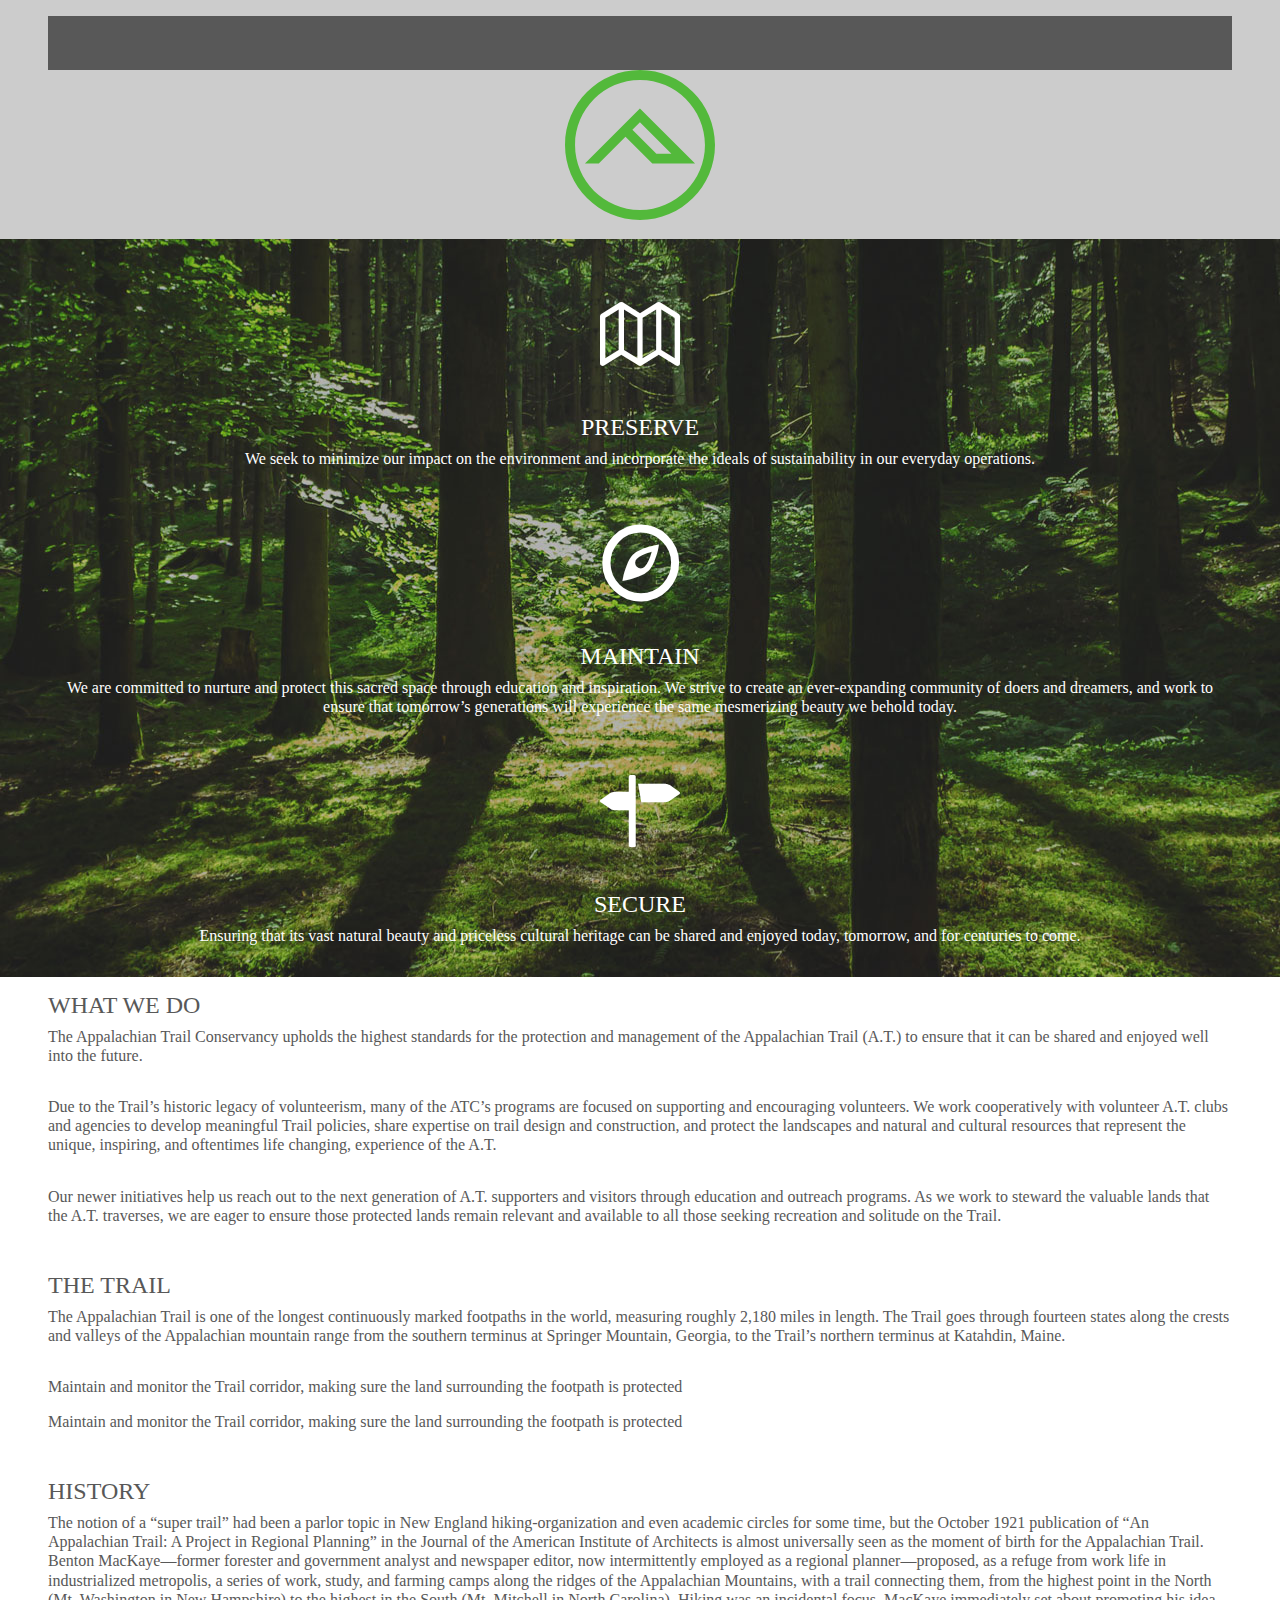
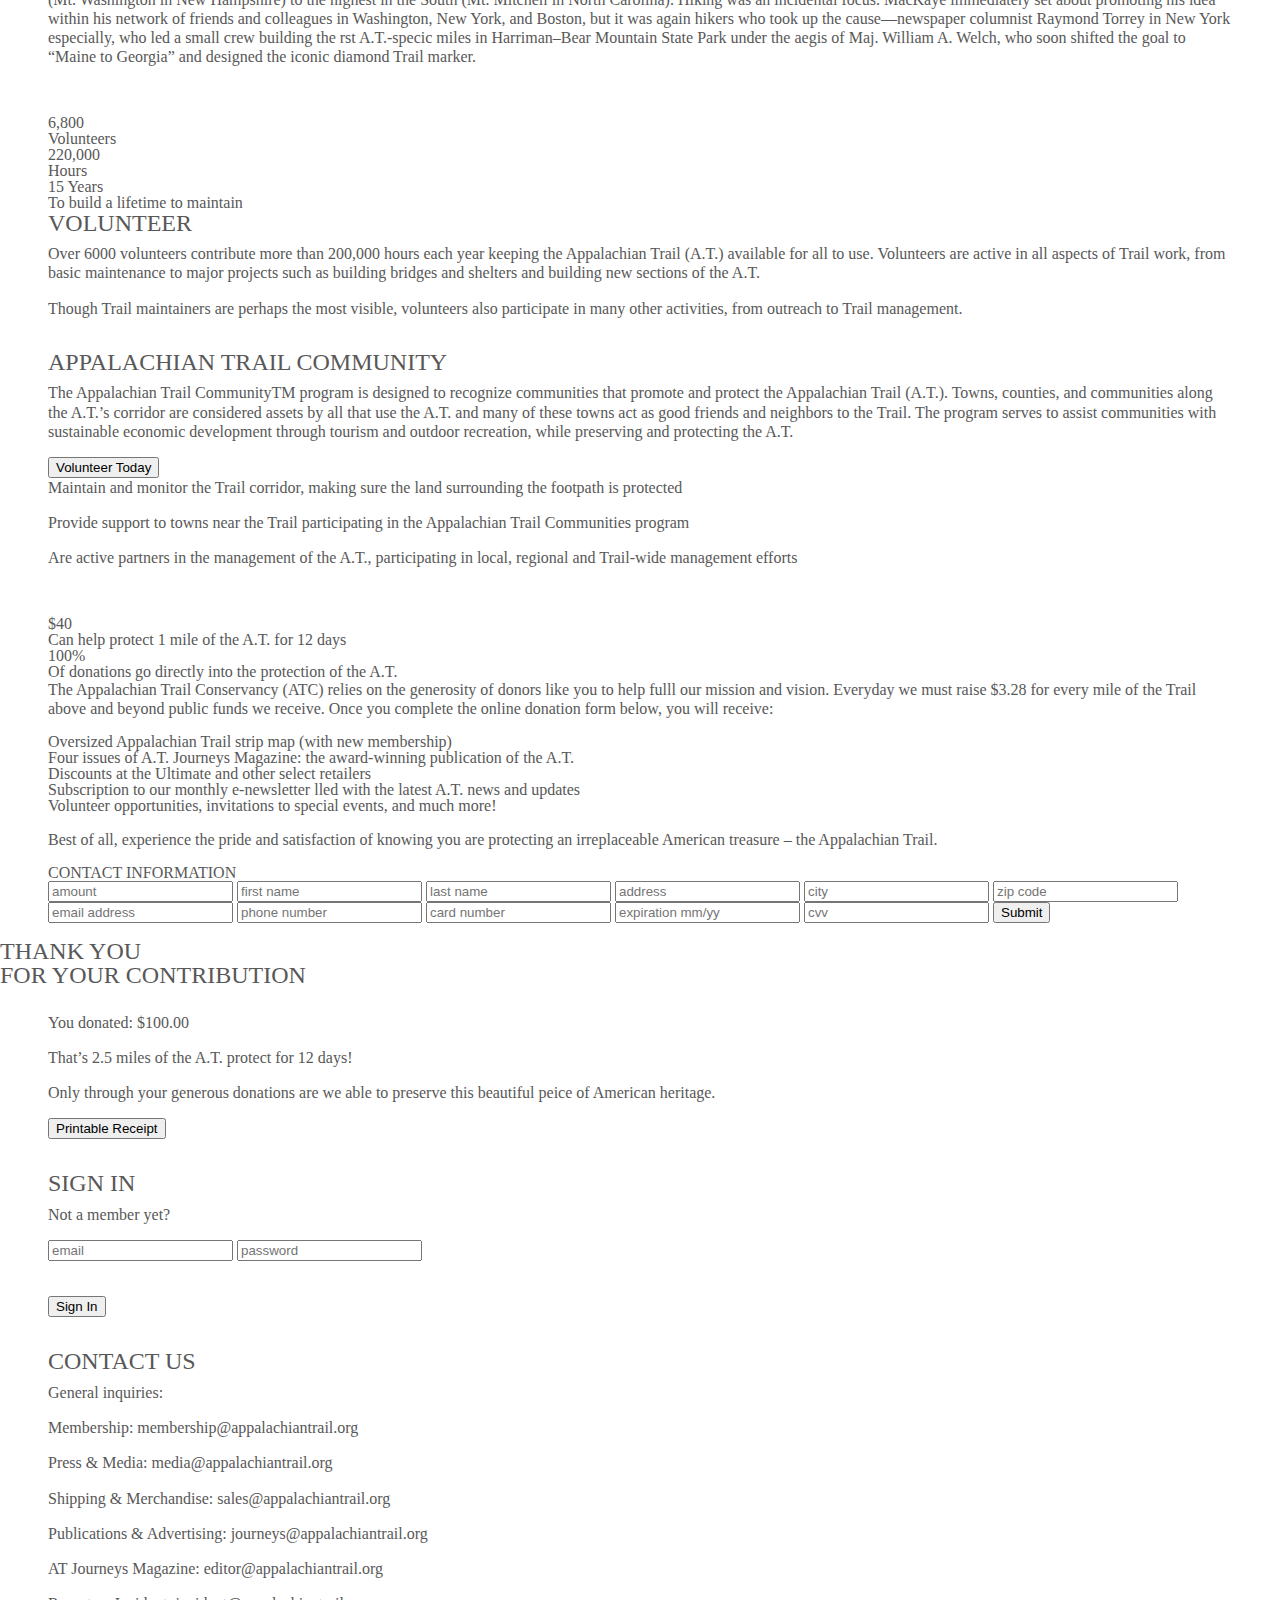
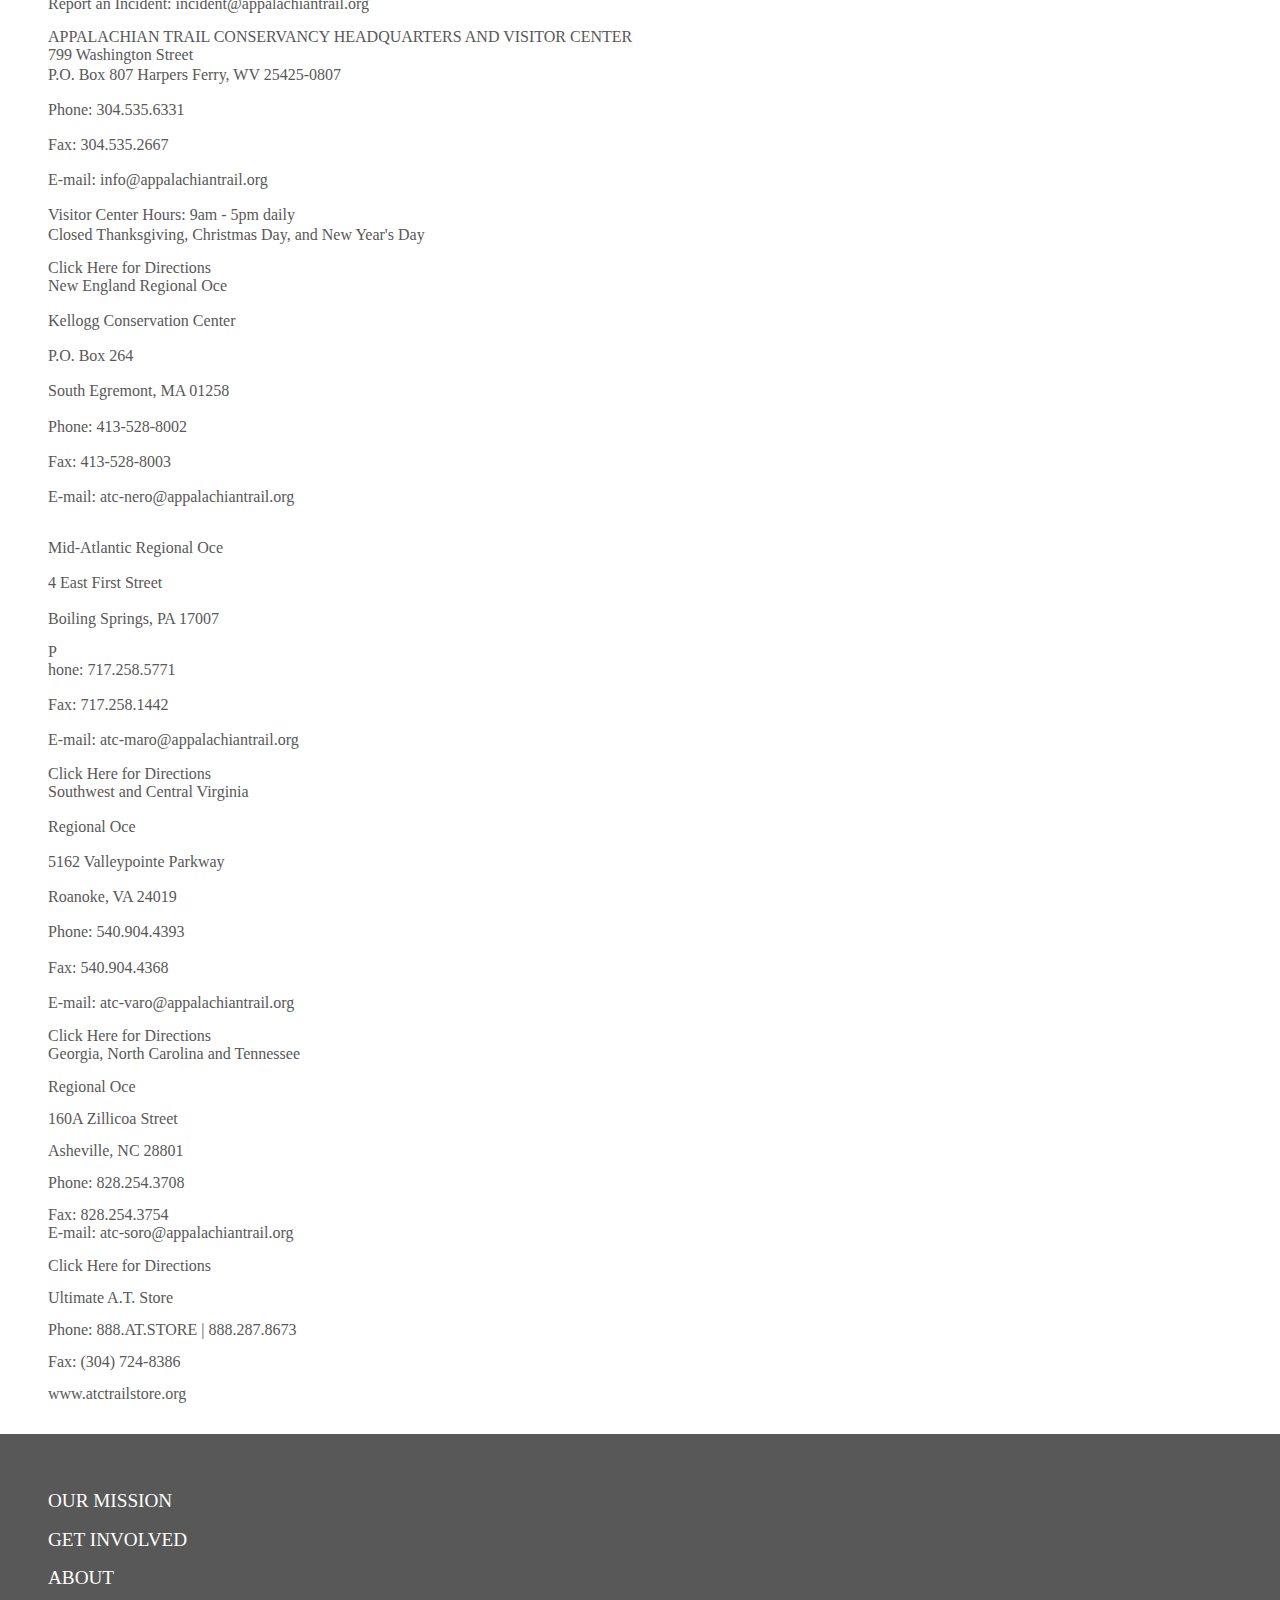
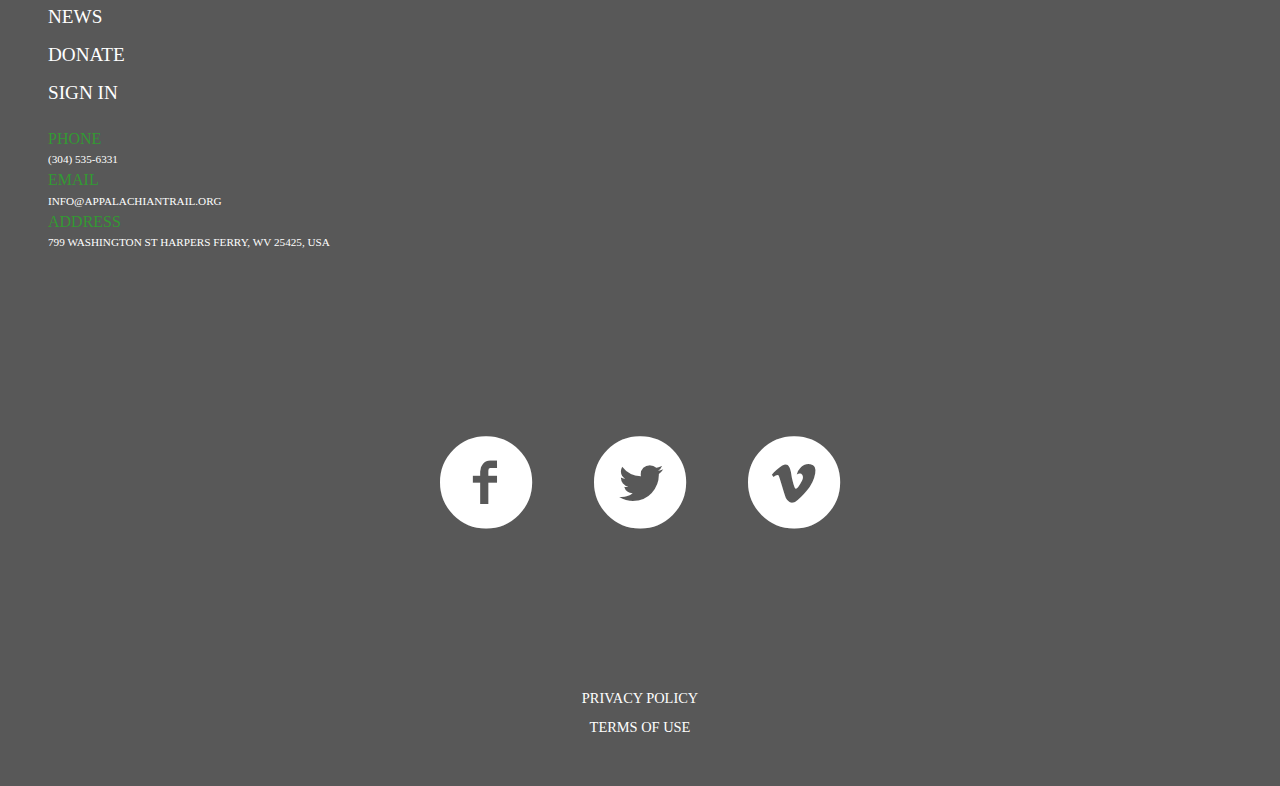
==== commit bdd7fa0a: "feat(html): social media links" ====
--- a/index.html
+++ b/index.html
@@ -2,7 +2,7 @@
 <html lang="en-ca">
   <head>
     <meta charset="utf-8">
-    <title>Charts</title>
+    <title>Appalachian Trail Conservancy</title>
     <link href="css/style.css" rel="stylesheet">
     <link rel="stylesheet" href="css/atc-icons.css">
     <meta name="viewport" content="width=device-width,initial-scale=1">
@@ -11,42 +11,45 @@
   <body>
 
   <header>
-  <img class="logo" src="images/atc-logo.svg" alt="Appalachian Trail">
-      <h1>Appalachian Trail Conservancy</h1>
-        <div class="drop-nav">
-            <input type="checkbox" id="mobile-nav">
-              <div id="navigation-link">
-                <label for="mobile-nav" style="display: block; width: 100%;" class="mobile-nav-toggle">Menu<span></span></label>
-              </div>
-            <nav id="nav-open">
-                <ul>
-                  <li><a href="#" class="nav-item">Our Mission</a></li>
-                  <li><a href="#" class="nav-item">Get Involved</a></li>
-                  <li><a href="#" class="nav-item">About</a></li>
-                  <li><a href="#" class="nav-item">News</a></li>
-                  <li><a href="#" class="nav-item">Donate</a></li>
-                  <li><a href="#" class="nav-item">Sign In</a></li>
-                  <li><a href="#" class="nav-item">News</a></li>
-                </ul>
-            </nav>
-          </div>
+    <div class="drop-nav">
+        <input type="checkbox" id="mobile-nav">
+            <div id="navigation-link">
+        <label for="mobile-nav" style="display: block; width: 100%;" class="mobile-nav-toggle">Menu<span></span></label>
+    </div>
+        <nav id="nav-open">
+          <ul>
+            <li><a href="#" class="nav-item">Our Mission</a></li>
+            <li><a href="#" class="nav-item">Get Involved</a></li>
+            <li><a href="#" class="nav-item">About</a></li>
+            <li><a href="#" class="nav-item">News</a></li>
+            <li><a href="#" class="nav-item">Donate</a></li>
+            <li><a href="#" class="nav-item">Sign In</a></li>
+            <li><a href="#" class="nav-item">News</a></li>
+          </ul>
+        </nav>
+    </div>
+    <div class="logo-container"> 
+        <img src="images/atc-logo.svg" alt="Appalachian Trail">
+    </div>  
   </header>
 
+    <!-- landing -->
+    
     <section id="our-mission">
 
-      <i class="icon-map"></i>
+      <i class="large-icon icon-map"></i>
       <h2>Preserve</h2>
       <p>We seek to minimize our impact on the environment and incorporate the ideals of 
       sustainability in our everyday operations.</p>
       
-      <i class="icon-compass"></i>
+      <i class="large-icon icon-compass"></i>
       <h2>Maintain</h2>
       <p>We are committed to nurture and protect this sacred space through education and 
       inspiration. We strive to create an ever-expanding community of doers and dreamers, 
       and work to ensure that tomorrow’s generations will experience the same mesmerizing 
       beauty we behold today.</p>
       
-      <i class="icon-address"></i>
+      <i class="large-icon icon-address"></i>
       <h2>Secure</h2>
       <p>Ensuring that its vast natural beauty and priceless cultural heritage can be 
       shared and enjoyed today, tomorrow, and for centuries to come.</p>
@@ -74,6 +77,8 @@
       that the A.T. traverses, we are eager to ensure those protected lands remain relevant and 
       available to all those seeking recreation and solitude on the Trail.</p>
     </section>
+
+    <!-- end landing -->
     
     <div class="hero">
       <h1></h1>
@@ -354,8 +359,6 @@
 			<li><a href="null">Sign in</a></li>
 		</ul> 
 
-    <h2>Contact</h2>
-
     <p>
       <span>Phone</span><br><a href="tel:">(304) 535-6331</a><br>
       <span>Email</span><br><a href="mailto:info@appalachiantrail.org">info@appalachiantrail.org</a><br>
@@ -363,9 +366,9 @@
     </p>    
     
     <div class="socialmedia">
-      <i class="icon-facebook-circled"></i>
-      <i class="icon-twitter-circled"></i>
-      <i class="icon-vimeo-circled"></i>
+      <a href="https://www.facebook.com/ATHike"><i class="icon-facebook-circled"></i></a>
+      <a href="https://twitter.com/at_conservancy"><i class="icon-twitter-circled"></i></a>
+      <a href="https://vimeo.com/tag:appalachian+trail"><i class="icon-vimeo-circled"></i>
     </div>
 
     <ul class="legal-links">
--- a/css/style.css
+++ b/css/style.css
@@ -1,5 +1 @@
-<<<<<<< HEAD
-html,body,div,span,applet,object,iframe,h1,h2,h3,h4,h5,h6,p,blockquote,pre,a,abbr,acronym,address,big,cite,code,del,dfn,em,img,ins,kbd,q,s,samp,small,strike,strong,sub,sup,tt,var,b,u,i,center,dl,dt,dd,ol,ul,li,fieldset,form,label,legend,table,caption,tbody,tfoot,thead,tr,th,td,article,aside,canvas,details,embed,figure,figcaption,footer,header,hgroup,menu,nav,output,ruby,section,summary,time,mark,audio,video{margin:0;padding:0;border:0;font-size:100%;font:inherit;vertical-align:baseline}article,aside,details,figcaption,figure,footer,header,hgroup,menu,nav,section{display:block}body{line-height:1}ol,ul{list-style:none}blockquote,q{quotes:none}blockquote:before,blockquote:after,q:before,q:after{content:'';content:none}table{border-collapse:collapse;border-spacing:0}@font-face{font-family:'Source Sans Pro';font-style:normal;font-weight:400;src:local('Source Sans Pro'),local('SourceSansPro-Regular'),url(http://fonts.gstatic.com/s/sourcesanspro/v9/ODelI1aHBYDBqgeIAH2zlEY6Fu39Tt9XkmtSosaMoEA.ttf) format('truetype');}@font-face{font-family:'Source Sans Pro';font-style:italic;font-weight:400;src:local('Source Sans Pro Italic'),local('SourceSansPro-It'),url(http://fonts.gstatic.com/s/sourcesanspro/v9/M2Jd71oPJhLKp0zdtTvoMzpKUtbt71woJ25xl7KOGD0.ttf) format('truetype');}body{font-family:SourceSansPro-Regular,helvetica,sans-serif}body header,body footer,body section{padding:1em 3em}body h1,body h2,body h3,body h4{text-transform:uppercase}body footer{text-transform:uppercase;padding-top:3em;padding-bottom:2em;background-color:#585858}body footer a,body footer h2{text-decoration:none;color:#ffffff;font-size:1.2em;line-height:2em;page-break-after:2em}body footer p span{color:#339933}body footer p a{font-size:0.7em;color:#cccccc}.socialmedia{padding-top:10%;color:#cccccc;font-size:5em;text-align:center}.legal-links{padding-top:2em;font-size:0.75em}#mobile-nav{position:absolute;top:-100px}#nav-open{display:none}#mobile-nav:checked ~ #nav-open{display:block}@media (max-width: 600px){footer{padding-left:3em}}
-=======
-html,body,div,span,applet,object,iframe,h1,h2,h3,h4,h5,h6,p,blockquote,pre,a,abbr,acronym,address,big,cite,code,del,dfn,em,img,ins,kbd,q,s,samp,small,strike,strong,sub,sup,tt,var,b,u,i,center,dl,dt,dd,ol,ul,li,fieldset,form,label,legend,table,caption,tbody,tfoot,thead,tr,th,td,article,aside,canvas,details,embed,figure,figcaption,footer,header,hgroup,menu,nav,output,ruby,section,summary,time,mark,audio,video{margin:0;padding:0;border:0;font-size:100%;font:inherit;vertical-align:baseline}article,aside,details,figcaption,figure,footer,header,hgroup,menu,nav,section{display:block}body{line-height:1}ol,ul{list-style:none}blockquote,q{quotes:none}blockquote:before,blockquote:after,q:before,q:after{content:'';content:none}table{border-collapse:collapse;border-spacing:0}@font-face{font-family:'Source Sans Pro';font-style:normal;font-weight:400;src:local('Source Sans Pro'),local('SourceSansPro-Regular'),url(http://fonts.gstatic.com/s/sourcesanspro/v9/ODelI1aHBYDBqgeIAH2zlEY6Fu39Tt9XkmtSosaMoEA.ttf) format('truetype');}@font-face{font-family:'Source Sans Pro';font-style:italic;font-weight:400;src:local('Source Sans Pro Italic'),local('SourceSansPro-It'),url(http://fonts.gstatic.com/s/sourcesanspro/v9/M2Jd71oPJhLKp0zdtTvoMzpKUtbt71woJ25xl7KOGD0.ttf) format('truetype');}body{font-family:SourceSansPro-Regular,helvetica,sans-serif}body header,body footer,body section{padding:1em 3em}body h1,body h2,body h3,body h4{font-family:'Oswald',sans-serif;text-transform:uppercase}body header .drop-nav{background-color:#585858;padding:1.2em 0 1.2em 0}body footer{text-transform:uppercase;padding:3em 15% 0 15%;background-color:#585858}body footer a{text-decoration:none;color:#ffffff;font-size:2em;line-height:2em}.toggle{text-align:center}#mobile-nav{position:absolute;top:-100px}#nav-open{display:none;text-align:center}#nav-open li{padding-top:1.2em}#mobile-nav:checked ~ #nav-open{display:block}
->>>>>>> FETCH_HEAD
+html,body,div,span,applet,object,iframe,h1,h2,h3,h4,h5,h6,p,blockquote,pre,a,abbr,acronym,address,big,cite,code,del,dfn,em,img,ins,kbd,q,s,samp,small,strike,strong,sub,sup,tt,var,b,u,i,center,dl,dt,dd,ol,ul,li,fieldset,form,label,legend,table,caption,tbody,tfoot,thead,tr,th,td,article,aside,canvas,details,embed,figure,figcaption,footer,header,hgroup,menu,nav,output,ruby,section,summary,time,mark,audio,video{margin:0;padding:0;border:0;font-size:100%;font:inherit;vertical-align:baseline}article,aside,details,figcaption,figure,footer,header,hgroup,menu,nav,section{display:block}body{line-height:1}ol,ul{list-style:none}blockquote,q{quotes:none}blockquote:before,blockquote:after,q:before,q:after{content:'';content:none}table{border-collapse:collapse;border-spacing:0}@font-face{font-family:'Source Sans Pro Regular';font-style:normal;font-weight:400;src:local('Source Sans Pro'),local('SourceSansPro-Regular'),url(http://fonts.gstatic.com/s/sourcesanspro/v9/ODelI1aHBYDBqgeIAH2zlEY6Fu39Tt9XkmtSosaMoEA.ttf) format('truetype');}@font-face{font-family:'Source Sans Pro Italic';font-style:italic;font-weight:400;src:local('Source Sans Pro Italic'),local('SourceSansPro-It'),url(http://fonts.gstatic.com/s/sourcesanspro/v9/M2Jd71oPJhLKp0zdtTvoMzpKUtbt71woJ25xl7KOGD0.ttf) format('truetype');}header{background-color:#cccccc}nav{background-color:#585858;padding:0}body{font-family:'Source Sans Pro Regular';font-weight:0;color:#585858}body header,body footer,body section{padding:1em 3em}body h1,body h2,body h3,body h4{text-transform:uppercase}body h2{font-size:1.5em;margin-bottom:0.4em}body p{line-height:1.2em;margin-bottom:1em}body .large-icon{font-size:5em;line-height:2em}body header .drop-nav{background-color:#585858;padding:1.2em 0 1.2em 0}body #our-mission{color:#ffffff;background-image:url('../../images/forest.jpg');background-position:center;text-align:center}body footer{text-transform:uppercase;padding-top:3em;padding-bottom:2em;background-color:#585858}body footer a,body footer h2{text-decoration:none;color:#ffffff;font-size:1.2em;line-height:2em}body footer p span{color:#339933;padding-top:5em}body footer p a{font-size:0.7em;color:#cccccc}ul{padding-bottom:1em}header{width:0 100% 0 100%}.drop-nav{width:0 100% 0 100%}a,a:active,a:hover,a:visited,a:link{color:#FFFFFF;text-decoration:none}.navigation-links{color:#FFFFFF}.logo-container{width:150px;margin:0 auto}.socialmedia{padding-top:10%;color:#cccccc;font-size:2.5em;text-align:center}.legal-links{padding-top:2em;font-size:0.75em;text-align:center}#mobile-nav{position:absolute;top:-100px}#nav-open{display:none}#mobile-nav:checked ~ #nav-open{display:block}.socialmedia{font-size:5em;margin-bottom:1em}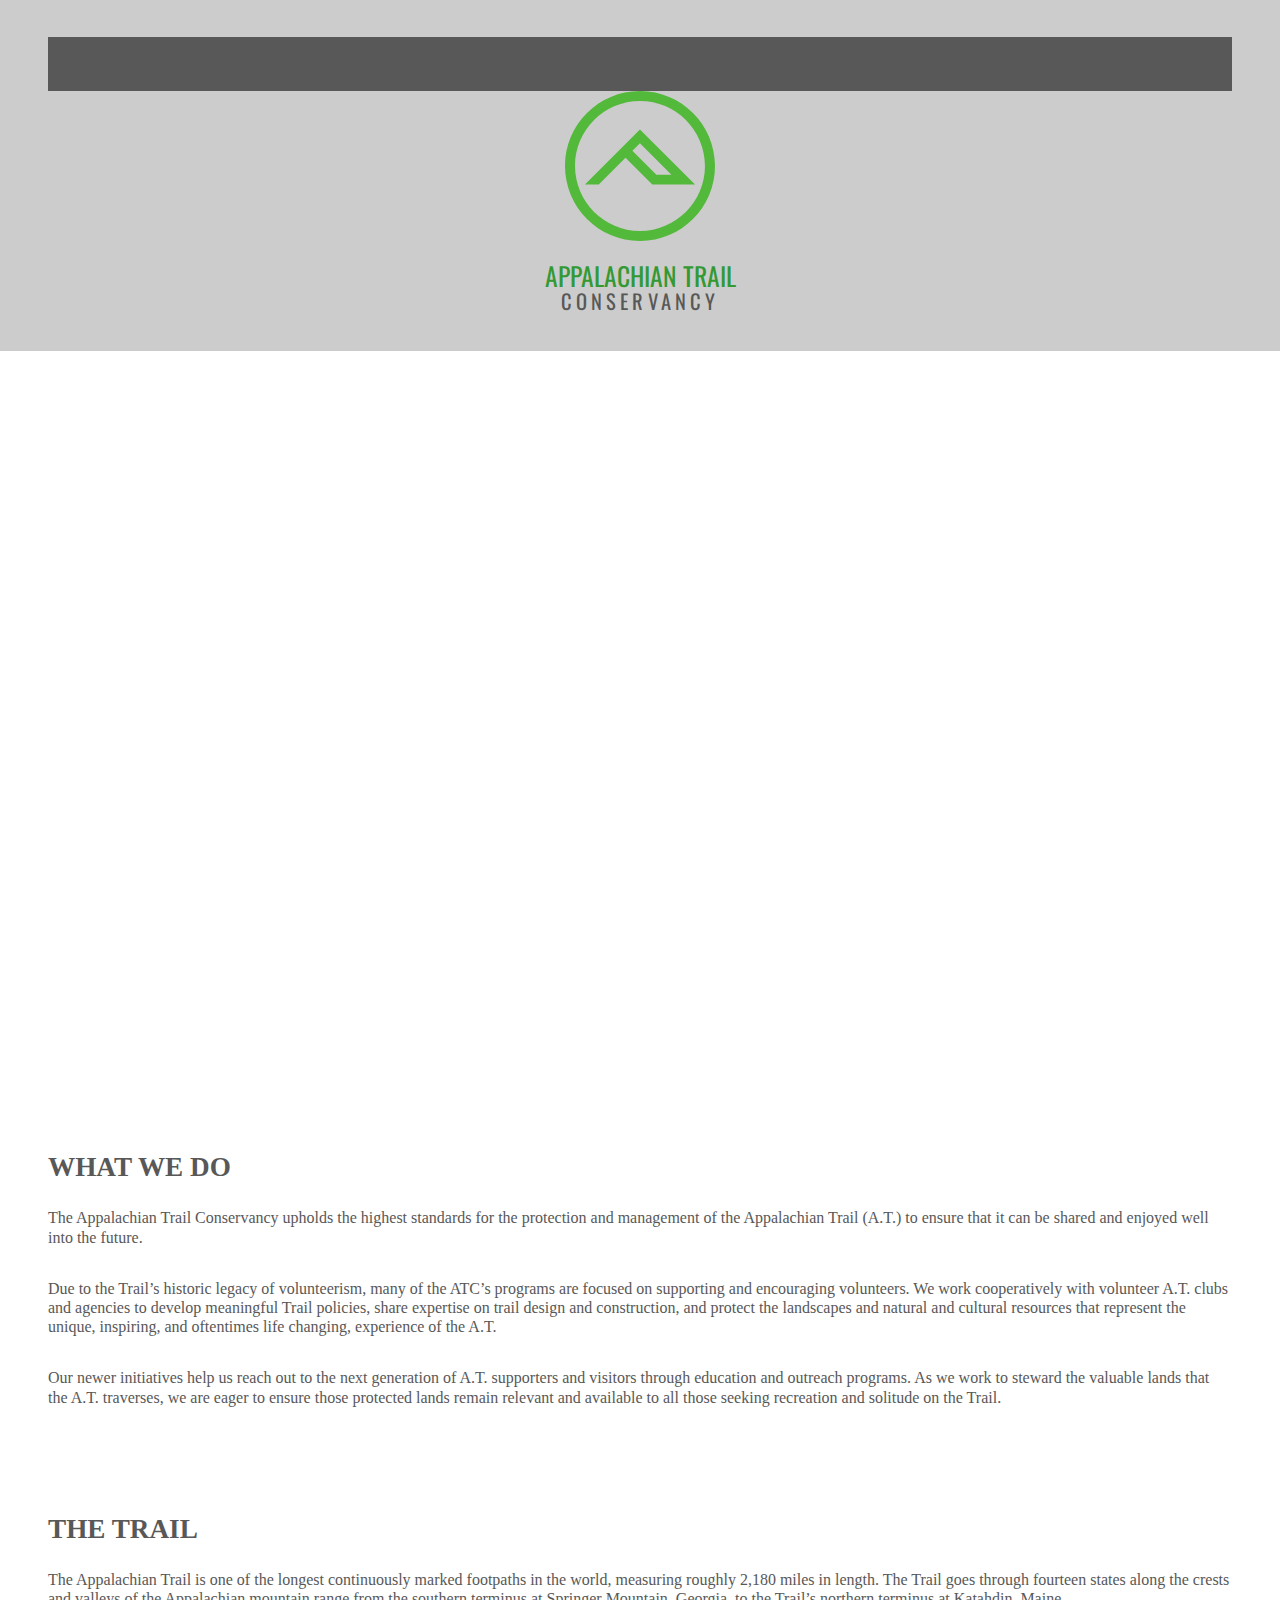
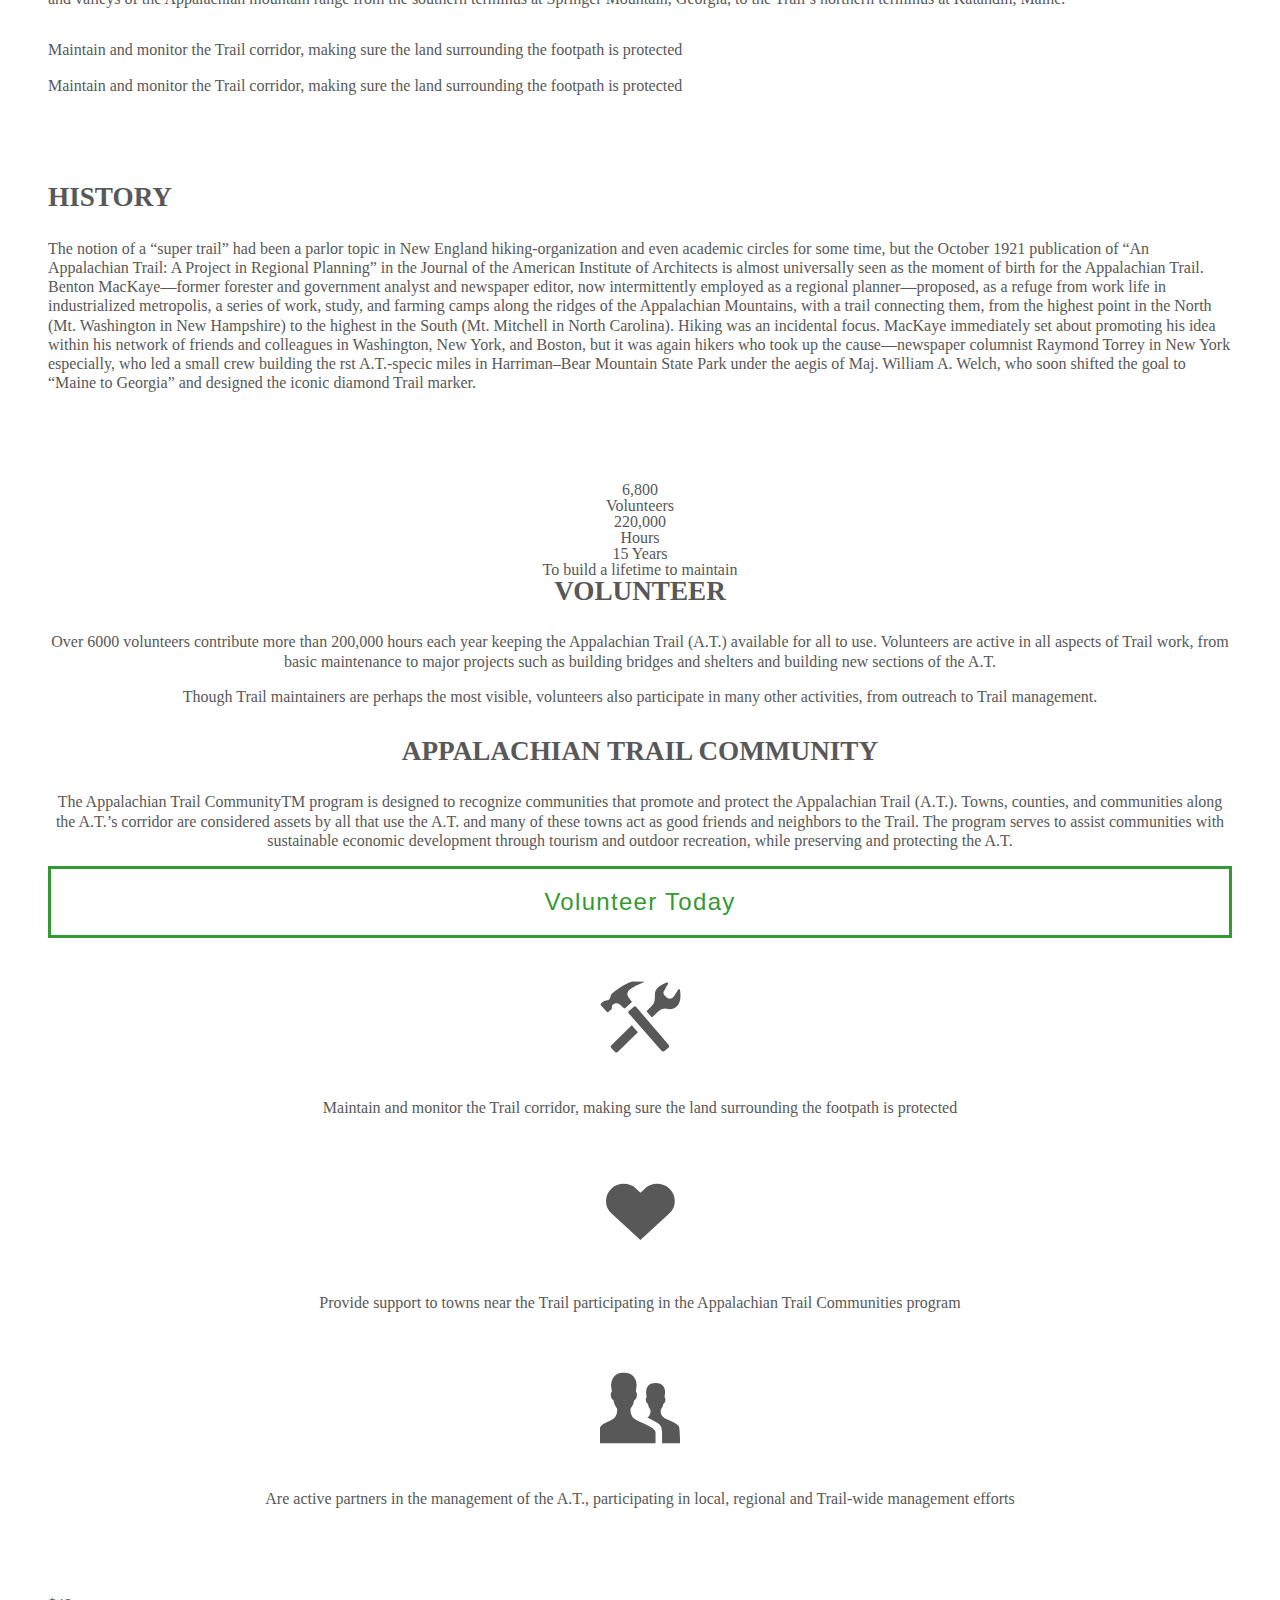
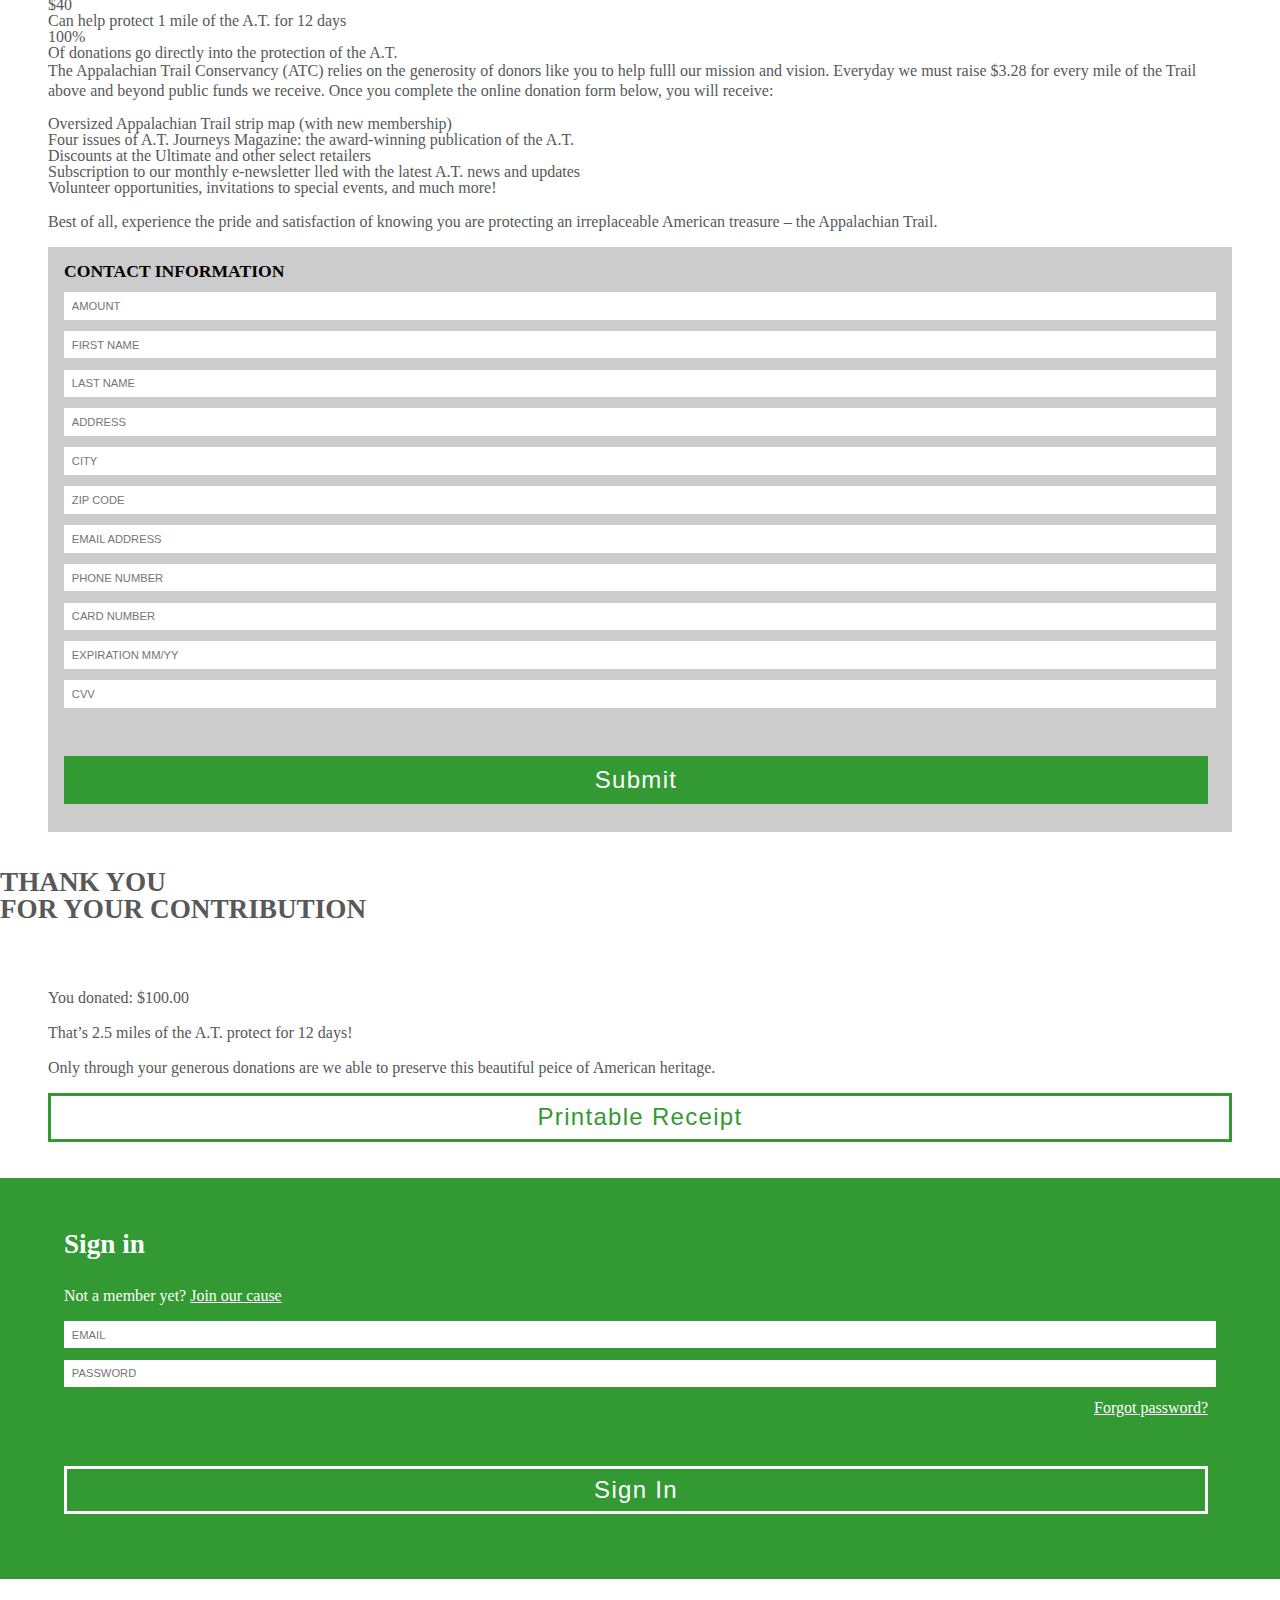
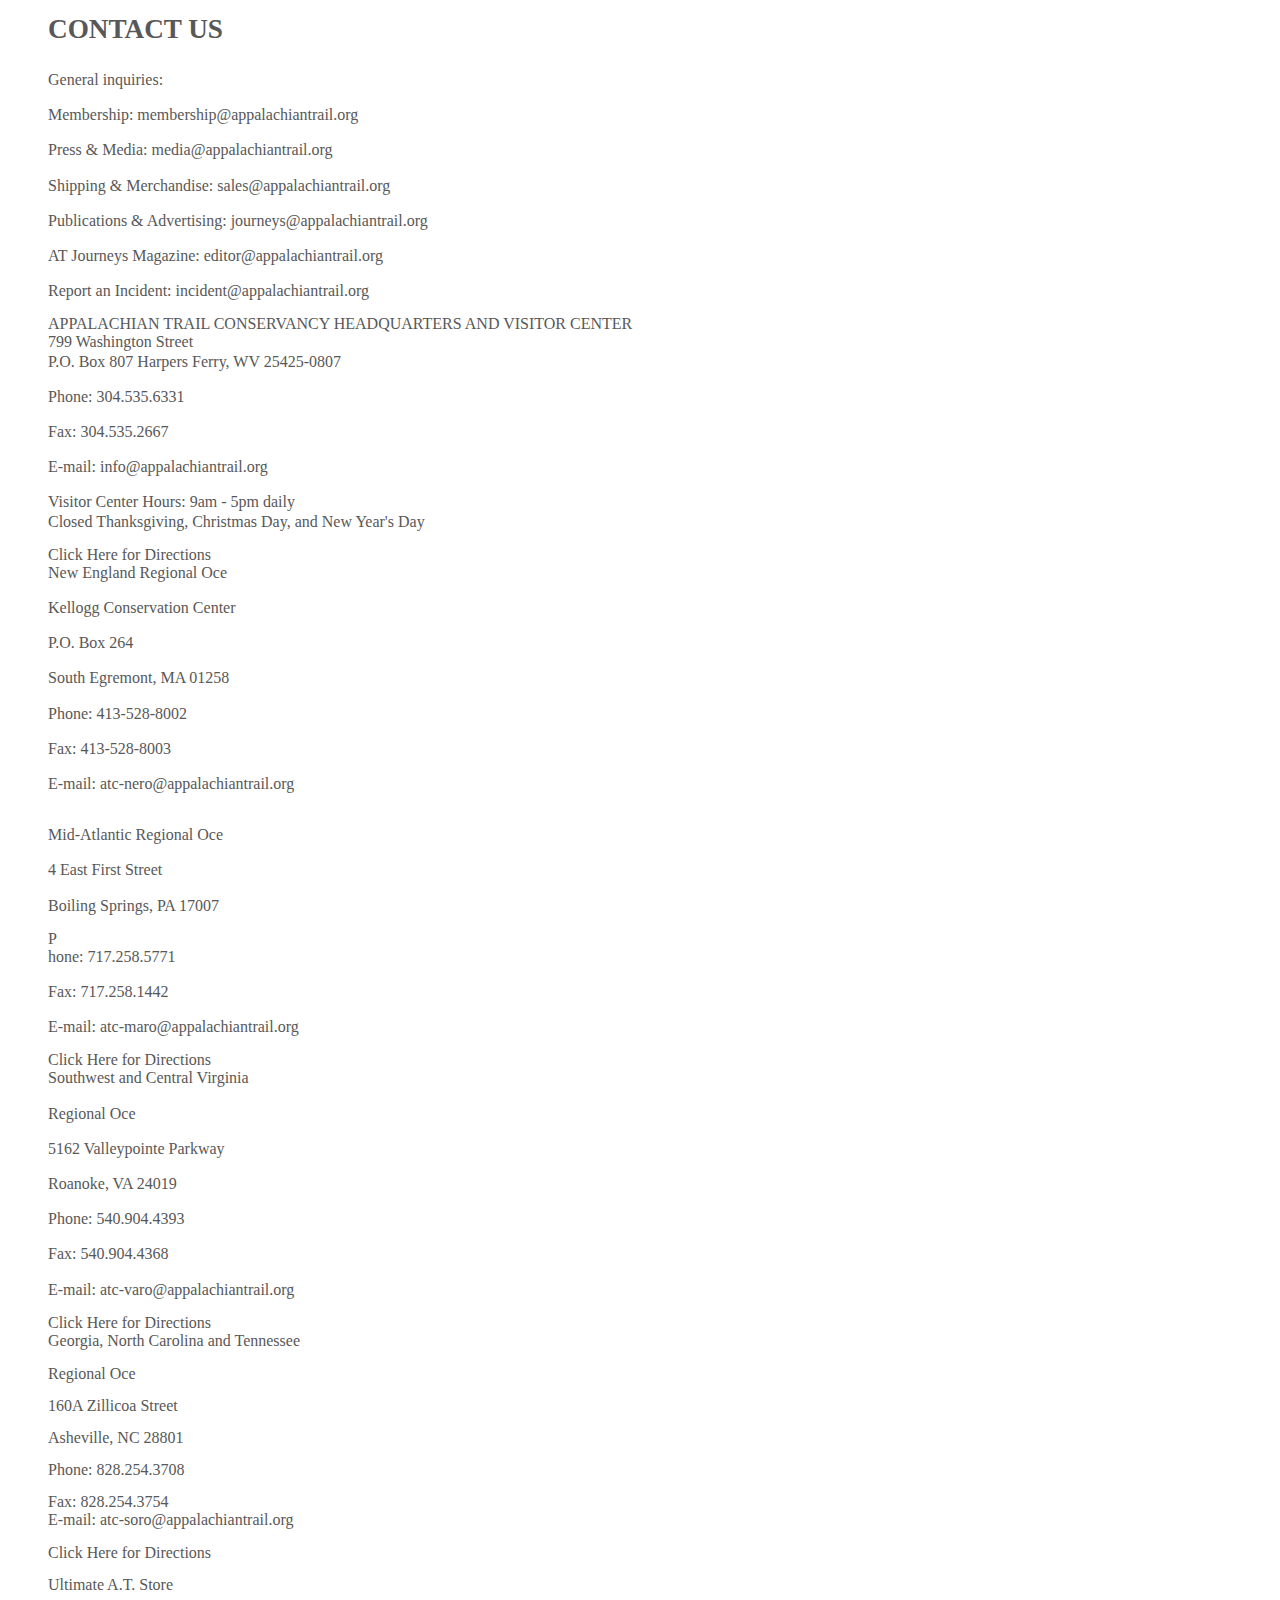
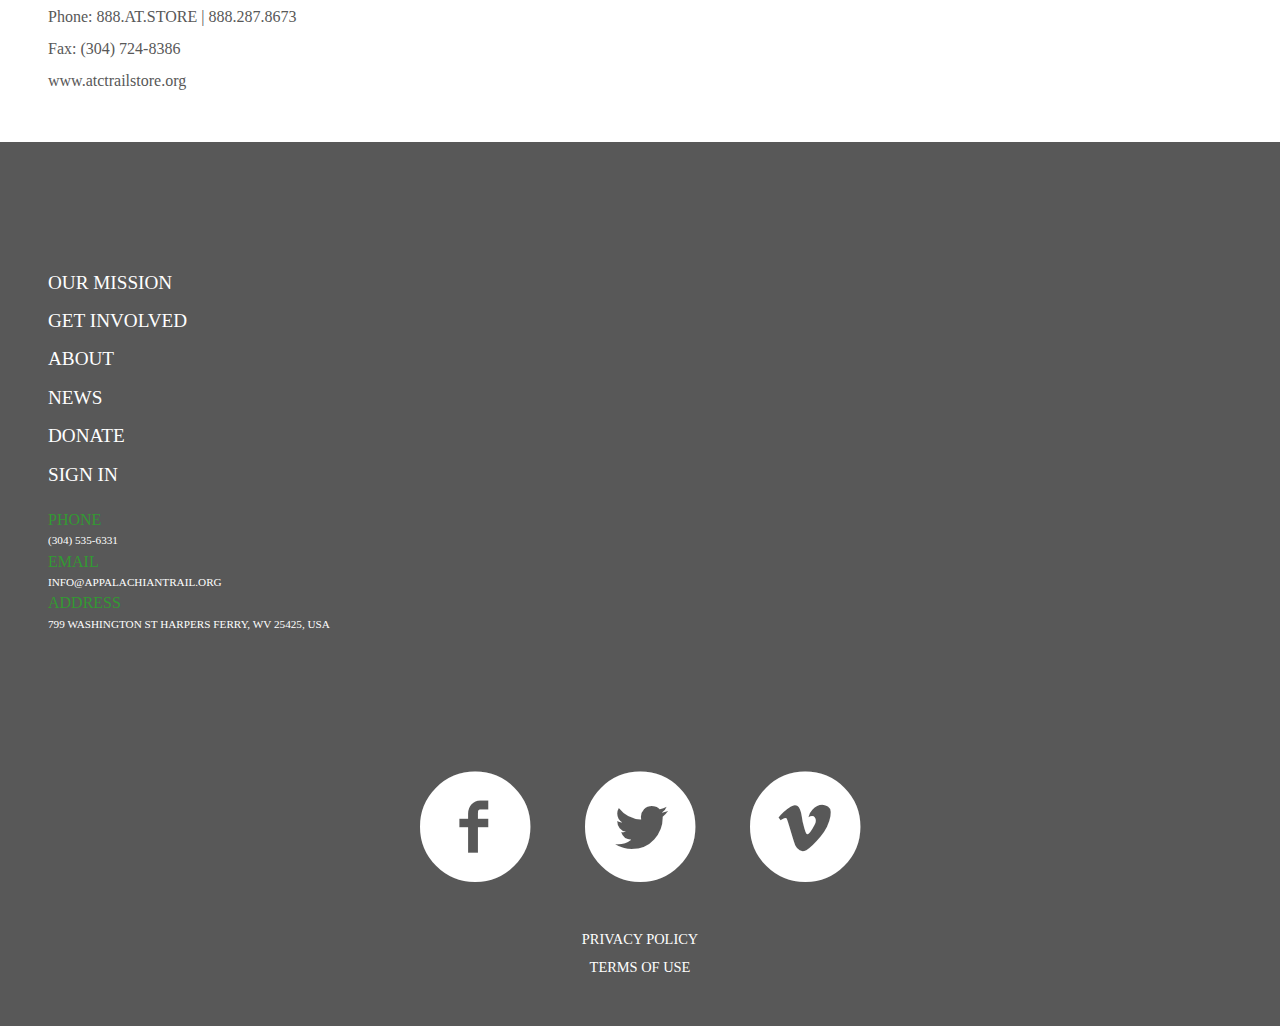
==== commit 2deab003: "Bug: merge files properly" ====
--- a/index.html
+++ b/index.html
@@ -29,8 +29,13 @@
         </nav>
     </div>
     <div class="logo-container"> 
-        <img src="images/atc-logo.svg" alt="Appalachian Trail">
+        <img src="images/atc-logo.svg" alt="Appalachian Trail"></img>
     </div>  
+    <h1>
+        APPALACHIAN TRAIL
+        <span>CONSERVANCY</span>
+    </h1>
+
   </header>
 
     <!-- landing -->
@@ -41,7 +46,7 @@
       <h2>Preserve</h2>
       <p>We seek to minimize our impact on the environment and incorporate the ideals of 
       sustainability in our everyday operations.</p>
-      
+
       <i class="large-icon icon-compass"></i>
       <h2>Maintain</h2>
       <p>We are committed to nurture and protect this sacred space through education and 
@@ -121,7 +126,7 @@
     
     <div class="hero"></div>
 
-    <section>
+    <section id="volunteer">
 
       <div class="stat">
         <div class="number">6,800</div>
@@ -161,15 +166,15 @@
 
       <button class="volunteer">Volunteer Today</button>
 
-      <!-- Icon Placeholder -->
+      <i class="large-icon icon-tools"></i>
 
       <p>Maintain and monitor the Trail corridor, making sure the land surrounding the footpath is protected</p>
 
-      <!-- Icon Placeholder -->
+      <i class="large-icon icon-heart"></i>
 
       <p>Provide support to towns near the Trail participating in the Appalachian Trail Communities program</p>
 
-      <!-- Icon Placeholder -->
+      <i class="large-icon icon-users"></i>
 
       <p>Are active partners in the management of the A.T., participating in local, regional and Trail-wide management efforts</p>
 
@@ -350,6 +355,8 @@
     </section>
 
     <footer>
+      <section id="join-us">
+      </section>
 		<ul>
 			<li><a href="null">Our Mission</a></li>
 			<li><a href="null">Get Involved</a></li>
@@ -368,7 +375,7 @@
     <div class="socialmedia">
       <a href="https://www.facebook.com/ATHike"><i class="icon-facebook-circled"></i></a>
       <a href="https://twitter.com/at_conservancy"><i class="icon-twitter-circled"></i></a>
-      <a href="https://vimeo.com/tag:appalachian+trail"><i class="icon-vimeo-circled"></i>
+      <a href="https://vimeo.com/tag:appalachian+trail"><i class="icon-vimeo-circled"></i></a>
     </div>
 
     <ul class="legal-links">
--- a/css/style.css
+++ b/css/style.css
@@ -1 +1 @@
-html,body,div,span,applet,object,iframe,h1,h2,h3,h4,h5,h6,p,blockquote,pre,a,abbr,acronym,address,big,cite,code,del,dfn,em,img,ins,kbd,q,s,samp,small,strike,strong,sub,sup,tt,var,b,u,i,center,dl,dt,dd,ol,ul,li,fieldset,form,label,legend,table,caption,tbody,tfoot,thead,tr,th,td,article,aside,canvas,details,embed,figure,figcaption,footer,header,hgroup,menu,nav,output,ruby,section,summary,time,mark,audio,video{margin:0;padding:0;border:0;font-size:100%;font:inherit;vertical-align:baseline}article,aside,details,figcaption,figure,footer,header,hgroup,menu,nav,section{display:block}body{line-height:1}ol,ul{list-style:none}blockquote,q{quotes:none}blockquote:before,blockquote:after,q:before,q:after{content:'';content:none}table{border-collapse:collapse;border-spacing:0}@font-face{font-family:'Source Sans Pro Regular';font-style:normal;font-weight:400;src:local('Source Sans Pro'),local('SourceSansPro-Regular'),url(http://fonts.gstatic.com/s/sourcesanspro/v9/ODelI1aHBYDBqgeIAH2zlEY6Fu39Tt9XkmtSosaMoEA.ttf) format('truetype');}@font-face{font-family:'Source Sans Pro Italic';font-style:italic;font-weight:400;src:local('Source Sans Pro Italic'),local('SourceSansPro-It'),url(http://fonts.gstatic.com/s/sourcesanspro/v9/M2Jd71oPJhLKp0zdtTvoMzpKUtbt71woJ25xl7KOGD0.ttf) format('truetype');}header{background-color:#cccccc}nav{background-color:#585858;padding:0}body{font-family:'Source Sans Pro Regular';font-weight:0;color:#585858}body header,body footer,body section{padding:1em 3em}body h1,body h2,body h3,body h4{text-transform:uppercase}body h2{font-size:1.5em;margin-bottom:0.4em}body p{line-height:1.2em;margin-bottom:1em}body .large-icon{font-size:5em;line-height:2em}body header .drop-nav{background-color:#585858;padding:1.2em 0 1.2em 0}body #our-mission{color:#ffffff;background-image:url('../../images/forest.jpg');background-position:center;text-align:center}body footer{text-transform:uppercase;padding-top:3em;padding-bottom:2em;background-color:#585858}body footer a,body footer h2{text-decoration:none;color:#ffffff;font-size:1.2em;line-height:2em}body footer p span{color:#339933;padding-top:5em}body footer p a{font-size:0.7em;color:#cccccc}ul{padding-bottom:1em}header{width:0 100% 0 100%}.drop-nav{width:0 100% 0 100%}a,a:active,a:hover,a:visited,a:link{color:#FFFFFF;text-decoration:none}.navigation-links{color:#FFFFFF}.logo-container{width:150px;margin:0 auto}.socialmedia{padding-top:10%;color:#cccccc;font-size:2.5em;text-align:center}.legal-links{padding-top:2em;font-size:0.75em;text-align:center}#mobile-nav{position:absolute;top:-100px}#nav-open{display:none}#mobile-nav:checked ~ #nav-open{display:block}.socialmedia{font-size:5em;margin-bottom:1em}+html,body,div,span,applet,object,iframe,h1,h2,h3,h4,h5,h6,p,blockquote,pre,a,abbr,acronym,address,big,cite,code,del,dfn,em,img,ins,kbd,q,s,samp,small,strike,strong,sub,sup,tt,var,b,u,i,center,dl,dt,dd,ol,ul,li,fieldset,form,label,legend,table,caption,tbody,tfoot,thead,tr,th,td,article,aside,canvas,details,embed,figure,figcaption,footer,header,hgroup,menu,nav,output,ruby,section,summary,time,mark,audio,video{margin:0;padding:0;border:0;font-size:100%;font:inherit;vertical-align:baseline}article,aside,details,figcaption,figure,footer,header,hgroup,menu,nav,section{display:block}body{line-height:1}ol,ul{list-style:none}blockquote,q{quotes:none}blockquote:before,blockquote:after,q:before,q:after{content:'';content:none}table{border-collapse:collapse;border-spacing:0}@font-face{font-family:'Source Sans Pro Regular';font-style:normal;font-weight:400;src:local('Source Sans Pro'),local('SourceSansPro-Regular'),url(http://fonts.gstatic.com/s/sourcesanspro/v9/ODelI1aHBYDBqgeIAH2zlEY6Fu39Tt9XkmtSosaMoEA.ttf) format('truetype');}@font-face{font-family:'Source Sans Pro Italic';font-style:italic;font-weight:400;src:local('Source Sans Pro Italic'),local('SourceSansPro-It'),url(http://fonts.gstatic.com/s/sourcesanspro/v9/M2Jd71oPJhLKp0zdtTvoMzpKUtbt71woJ25xl7KOGD0.ttf) format('truetype');}header{background-color:#cccccc}nav{background-color:#585858;padding:0}body{font-family:'Source Sans Pro Regular';font-weight:0;color:#585858}body header,body footer,body section{padding:2.3em 3em}body h1,body h2,body h3,body h4{text-transform:uppercase}body h2{font-size:1.7em;margin-bottom:1em;font-weight:bold}body p{line-height:1.2em;margin-bottom:1em}body .large-icon{font-size:5em;line-height:2em}body button{display:block;width:100%;font-size:1.5em;padding:0.3em 0.3em;background:#cccccc;color:white;border:3px solid #cccccc;text-decoration:none;letter-spacing:1.3px;text-align:center;color:#339933;background-color:#ffffff;border-color:#339933}body header .drop-nav{background-color:#585858;padding:1.2em 0 1.2em 0}body #our-mission{color:#ffffff;background-image:url('../../images/m-forest.jpg');background-position:center;text-align:center}body #our-mission h2{font-size:1.4em;margin-bottom:0.3em}body #volunteer{text-align:center}body #volunteer button{padding-top:0.8em;padding-bottom:0.8em}body #sign-in{background-color:#339933}body #sign-in .forgot-password{text-align:right}body #sign-in h2{text-transform:none}body #sign-in form{color:#ffffff;background:none}body #sign-in form a{text-decoration:underline}body #sign-in form input[type="submit"]{display:block;width:100%;font-size:1.5em;padding:0.3em 0.3em;background:#cccccc;color:white;border:3px solid #cccccc;text-decoration:none;letter-spacing:1.3px;text-align:center;color:#ffffff;background-color:#339933;border-color:#ffffff}body form{background-color:#cccccc;padding:1em;padding-right:1.5em;color:black}body form input[type="text"],body form input[type="password"]{display:block;width:100%;margin:1em 0;padding:0.7em;padding-right:0;border-width:0}body form input[placeholder]{text-transform:uppercase;font-size:0.7em}body form input[type="submit"]{display:block;width:100%;font-size:1.5em;padding:0.3em 0.3em;background:#cccccc;color:white;border:3px solid #cccccc;text-decoration:none;letter-spacing:1.3px;text-align:center;color:#ffffff;background-color:#339933;border-color:#339933;margin:2em 0 0.5em 0}body form h3{font-size:1.1em;font-weight:bolder}body footer{text-transform:uppercase;padding-top:3em;padding-bottom:2em;background-color:#585858}body footer a,body footer h2{text-decoration:none;color:#ffffff;font-size:1.2em;line-height:2em}body footer p span{color:#339933;padding-top:5em}body footer p a{font-size:0.7em;color:#cccccc}ul{padding-bottom:1em}header{width:0 100% 0 100%}h1{font-size:1.6em;text-align:center;line-height:1em;padding-top:0.75em;font-family:'Oswald',sans-serif;color:#339933}h1 span{font-size:0.8em;letter-spacing:0.2em;color:#585858;width:100%;display:block}.drop-nav{width:0 100% 0 100%}a,a:active,a:hover,a:visited,a:link{color:#FFFFFF;text-decoration:none}.navigation-links{color:#FFFFFF}.logo-container{width:150px;margin:0 auto}.socialmedia{padding-top:10%;color:#cccccc;text-align:center}.legal-links{padding-top:2em;font-size:0.75em;text-align:center}#mobile-nav{position:absolute;top:-100px}#nav-open{display:none}#mobile-nav:checked ~ #nav-open{display:block}footer i{font-size:3em}@media screen and (min-width: 600px){.socialmedia{margin-bottom:1em}footer i{font-size:6em}}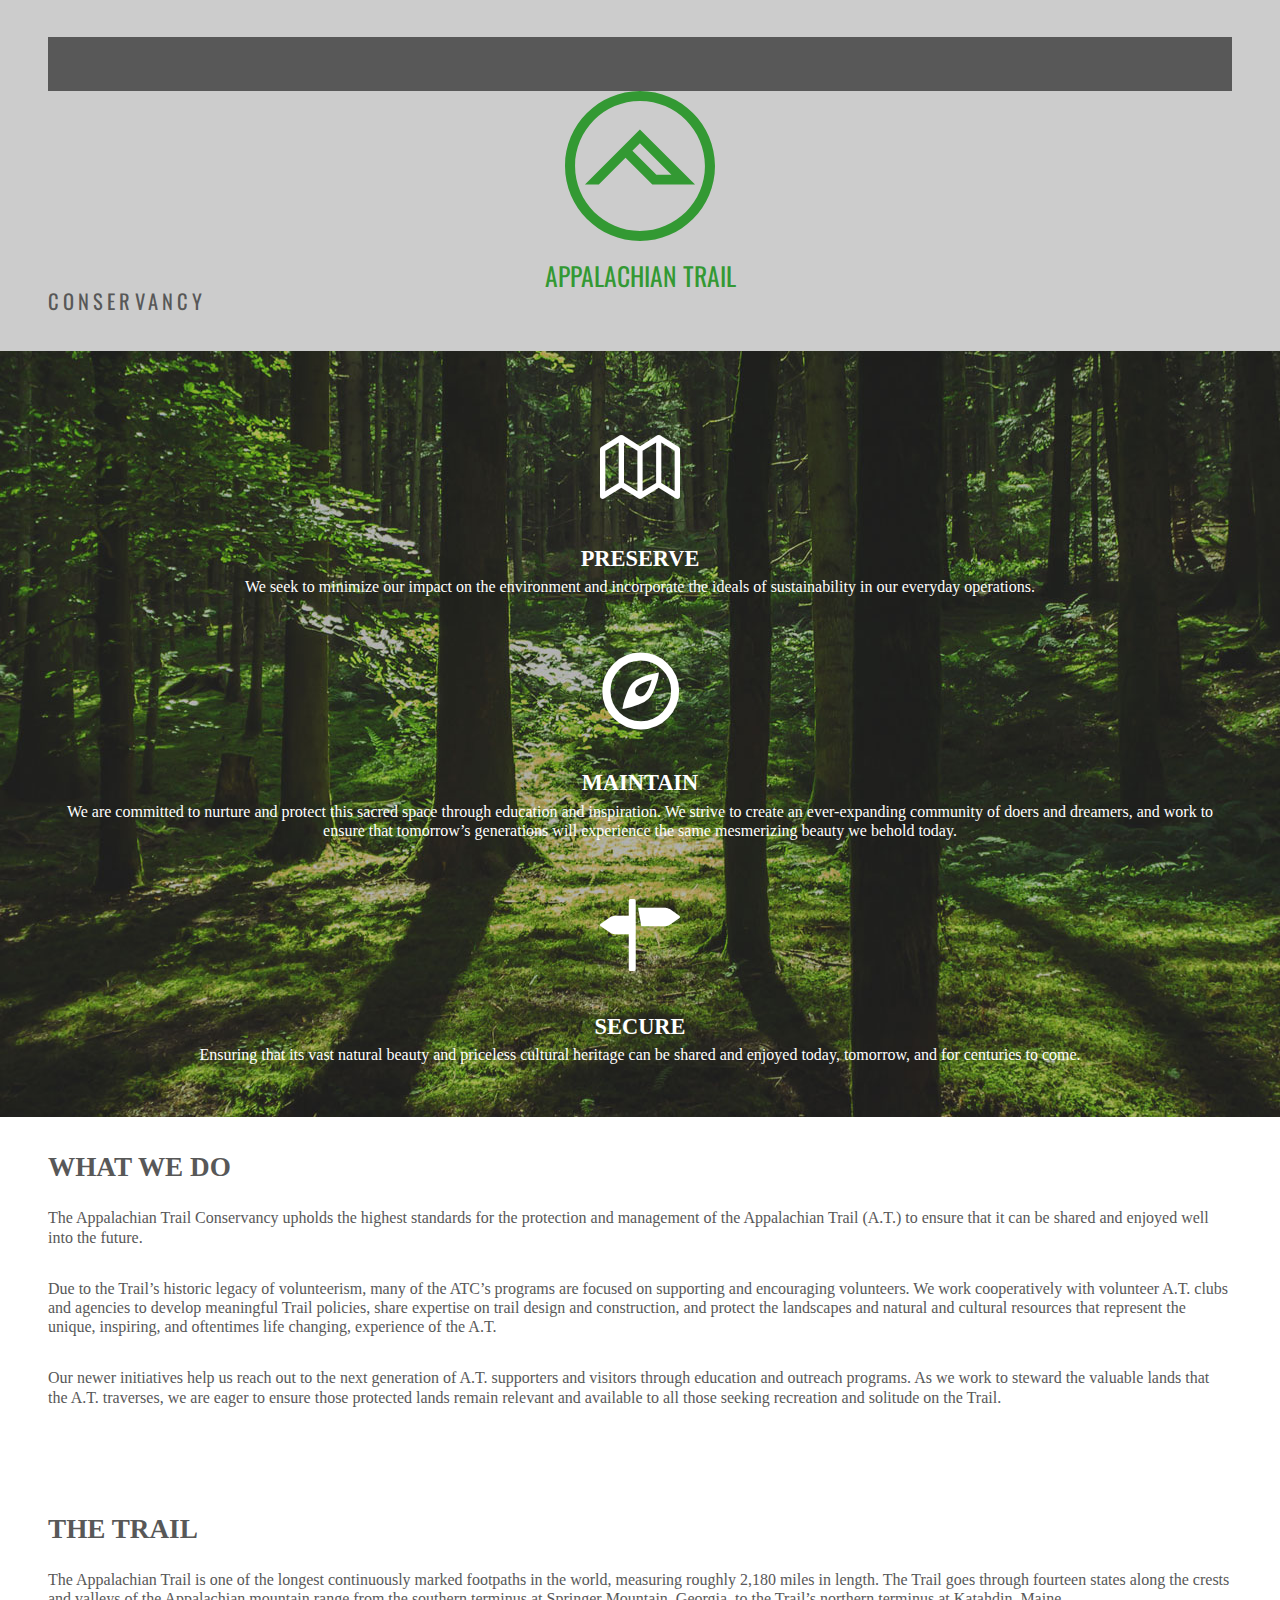
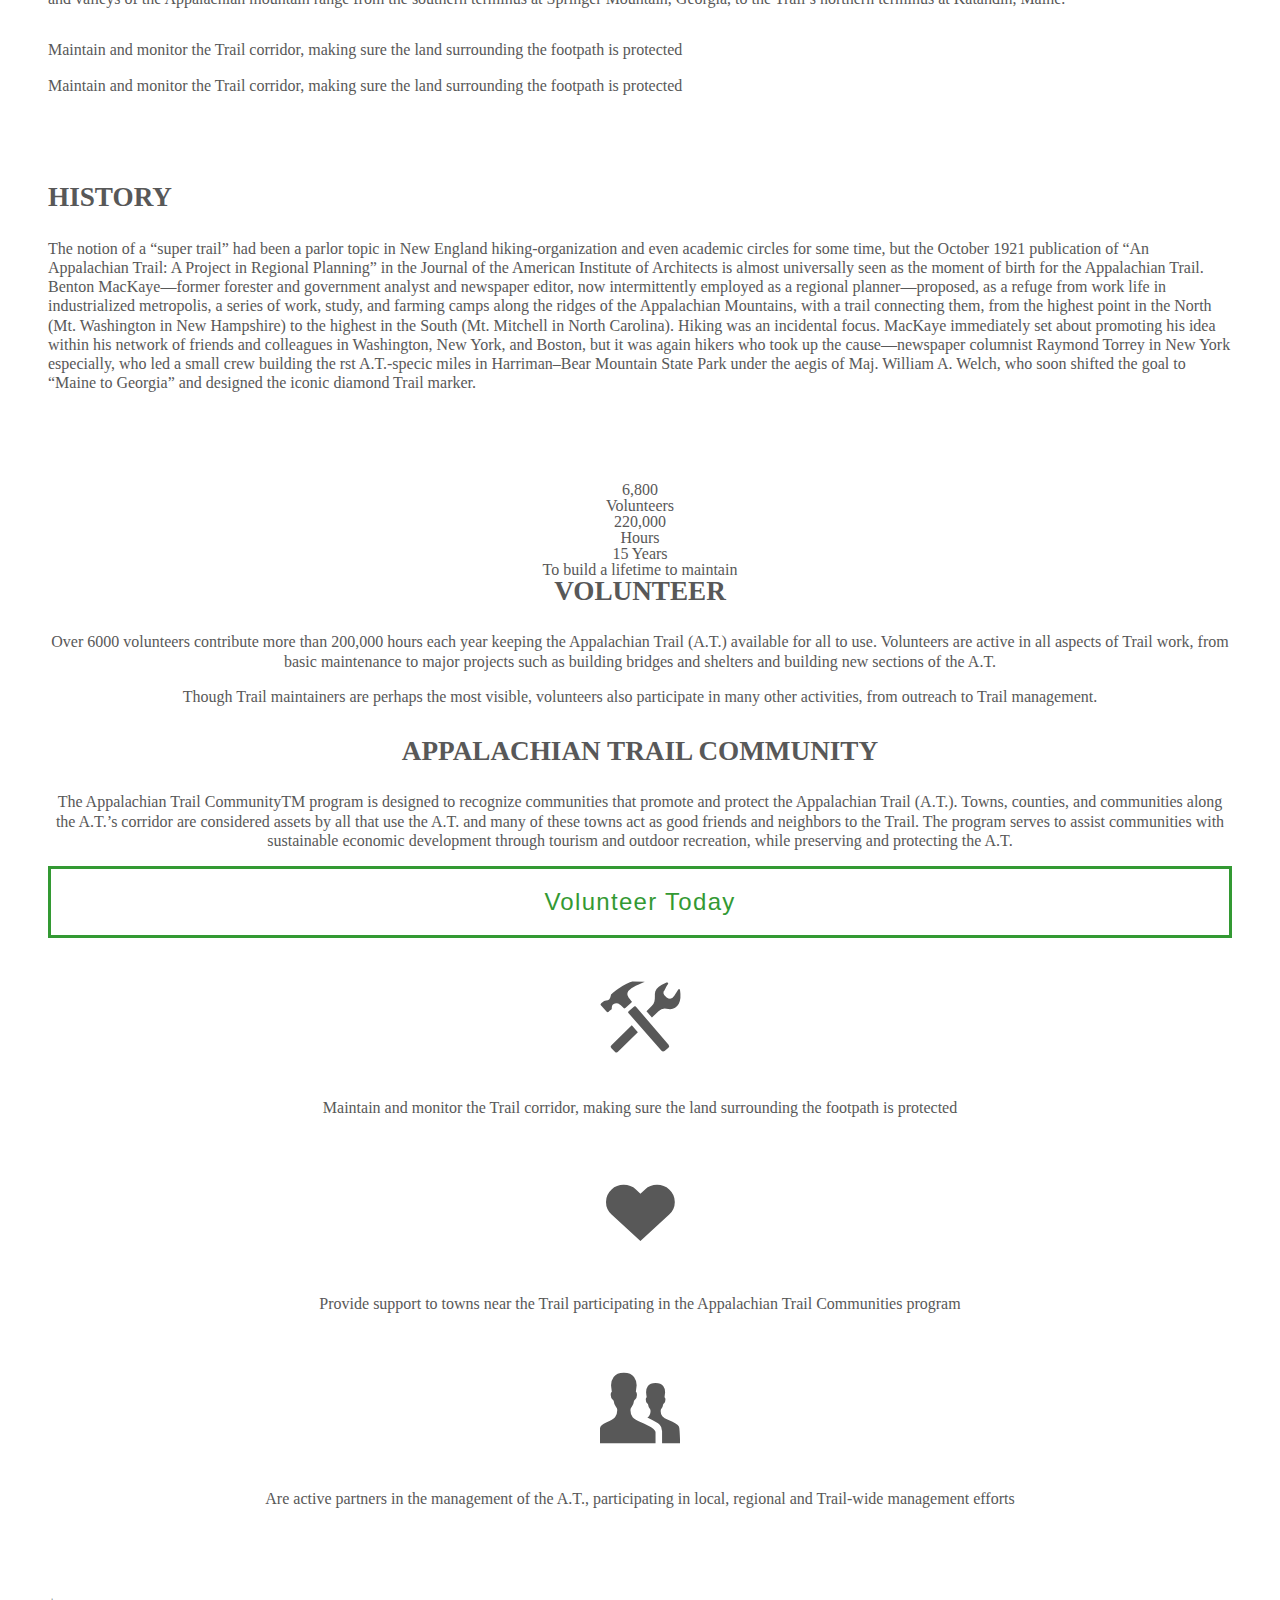
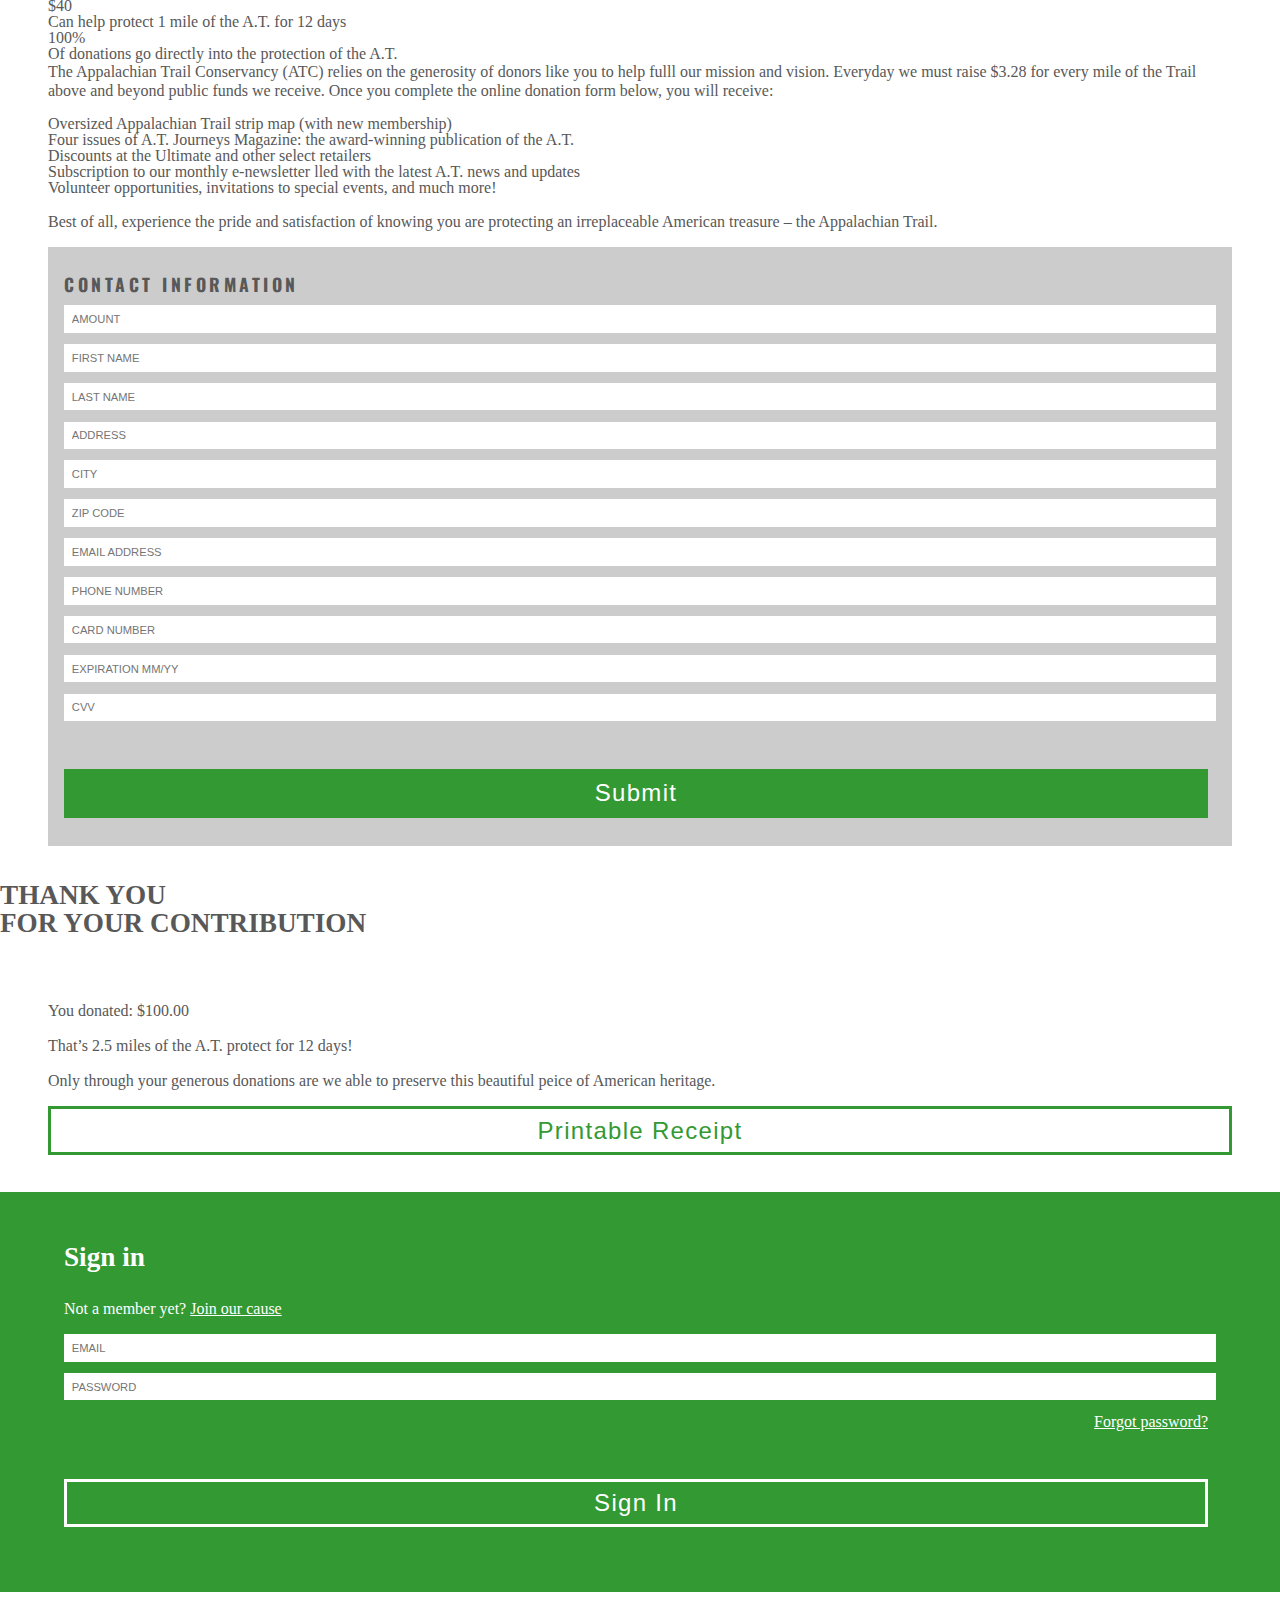
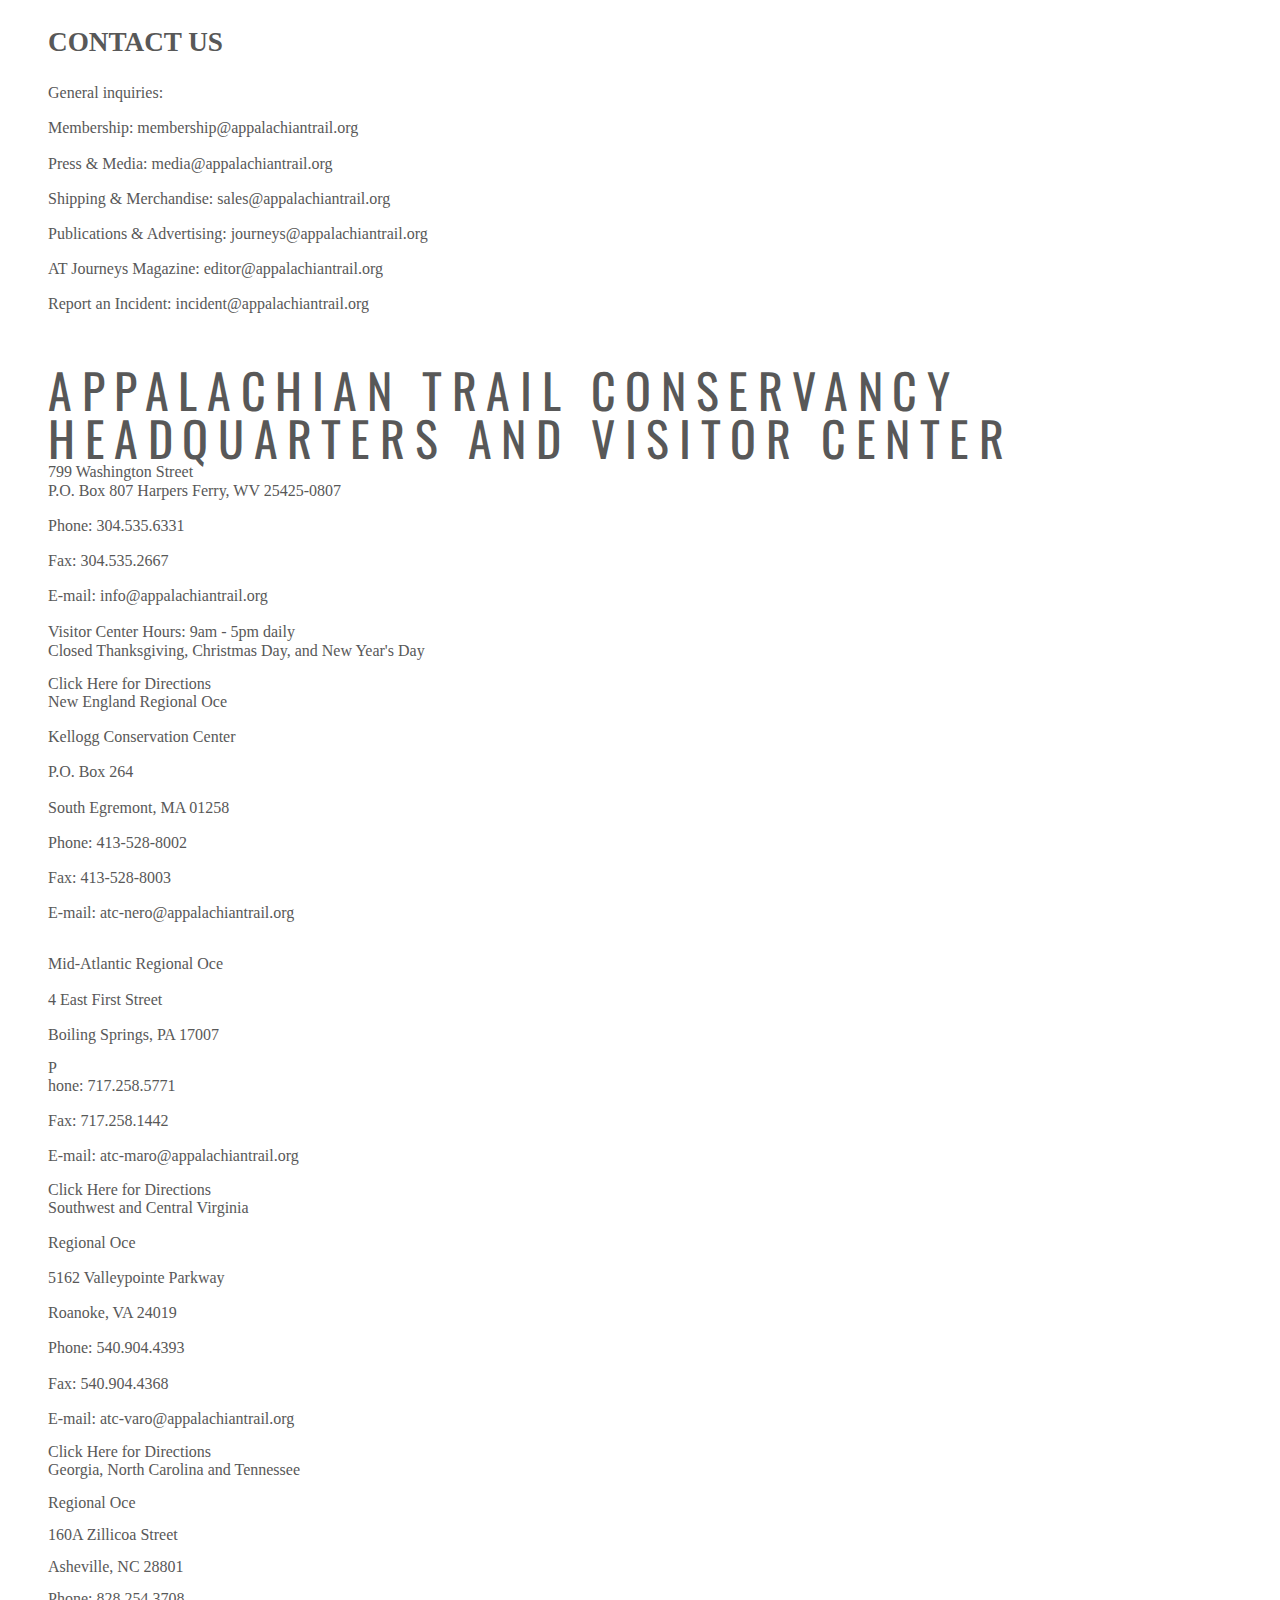
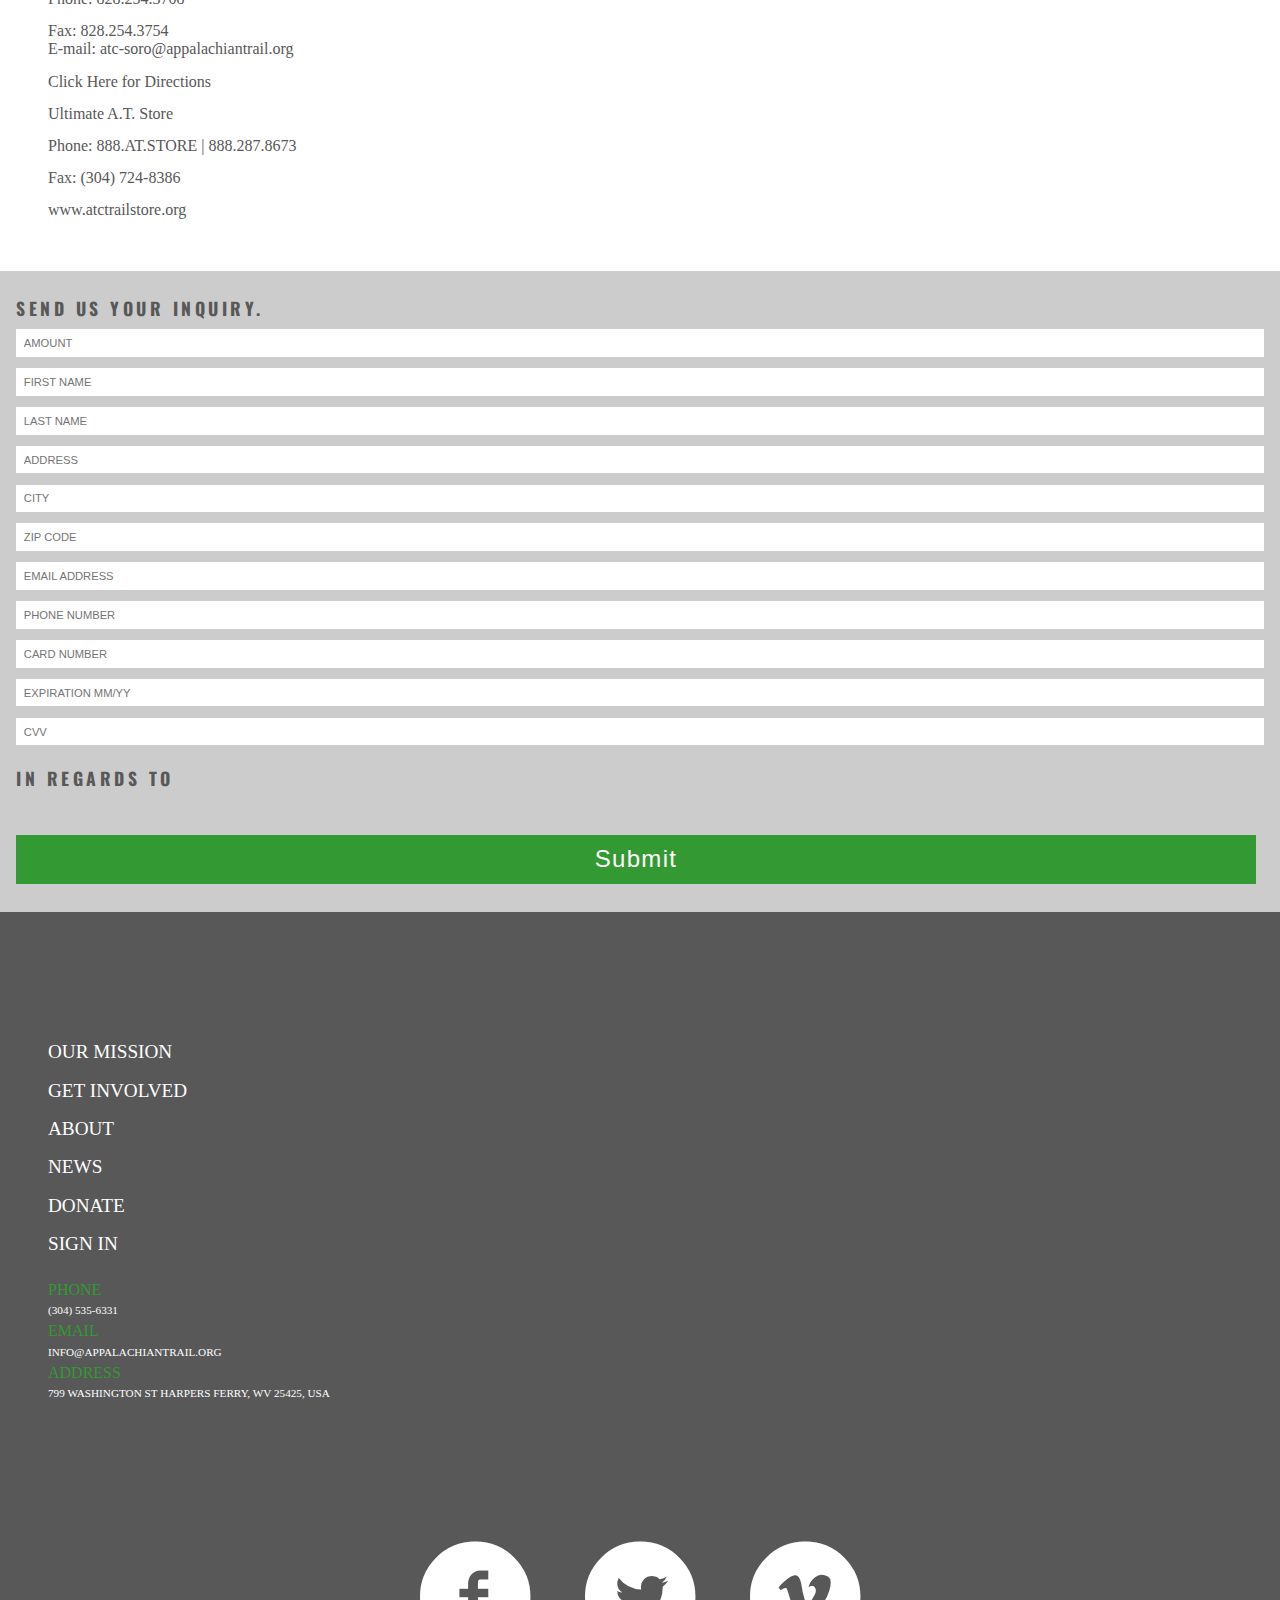
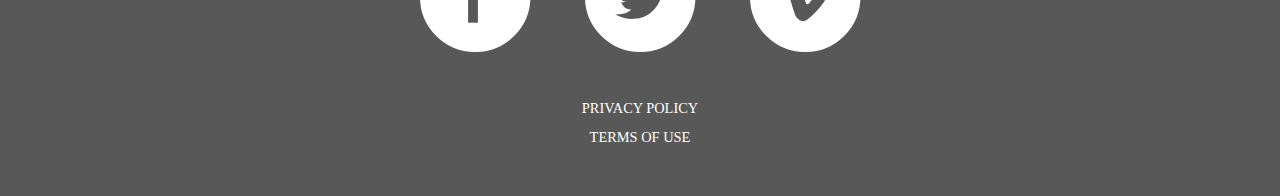
==== commit 5e6083e7: "feat(html):add another form to contact us" ====
--- a/index.html
+++ b/index.html
@@ -353,6 +353,25 @@
 
       </p>www.atctrailstore.org<p>
     </section>
+    
+          <form class="light">
+
+        <h3>Send us your inquiry.</h3>
+        <input type="text" name="amount" class="group-break" placeholder="amount">
+        <input type="text" name="first_name" placeholder="first name">
+        <input type="text" name="last_name" placeholder="last name">
+        <input type="text" name="address" placeholder="address">
+        <input type="text" name="city" placeholder="city">
+        <input type="text" name="zip_code" placeholder="zip code">
+        <input type="text" name="email" class="group-break" placeholder="email address">
+        <input type="text" name="phone" placeholder="phone number">
+        <input type="text" name="credit_card_num" placeholder="card number">
+        <input type="text" name="expiration" placeholder="expiration mm/yy">
+        <input type="text" name="cvv" placeholder="cvv">
+        <h3>In Regards to</h3>
+
+        <input type="submit" class="button" value="Submit">
+      </form>
 
     <footer>
       <section id="join-us">
--- a/css/style.css
+++ b/css/style.css
@@ -1 +1 @@
-html,body,div,span,applet,object,iframe,h1,h2,h3,h4,h5,h6,p,blockquote,pre,a,abbr,acronym,address,big,cite,code,del,dfn,em,img,ins,kbd,q,s,samp,small,strike,strong,sub,sup,tt,var,b,u,i,center,dl,dt,dd,ol,ul,li,fieldset,form,label,legend,table,caption,tbody,tfoot,thead,tr,th,td,article,aside,canvas,details,embed,figure,figcaption,footer,header,hgroup,menu,nav,output,ruby,section,summary,time,mark,audio,video{margin:0;padding:0;border:0;font-size:100%;font:inherit;vertical-align:baseline}article,aside,details,figcaption,figure,footer,header,hgroup,menu,nav,section{display:block}body{line-height:1}ol,ul{list-style:none}blockquote,q{quotes:none}blockquote:before,blockquote:after,q:before,q:after{content:'';content:none}table{border-collapse:collapse;border-spacing:0}@font-face{font-family:'Source Sans Pro Regular';font-style:normal;font-weight:400;src:local('Source Sans Pro'),local('SourceSansPro-Regular'),url(http://fonts.gstatic.com/s/sourcesanspro/v9/ODelI1aHBYDBqgeIAH2zlEY6Fu39Tt9XkmtSosaMoEA.ttf) format('truetype');}@font-face{font-family:'Source Sans Pro Italic';font-style:italic;font-weight:400;src:local('Source Sans Pro Italic'),local('SourceSansPro-It'),url(http://fonts.gstatic.com/s/sourcesanspro/v9/M2Jd71oPJhLKp0zdtTvoMzpKUtbt71woJ25xl7KOGD0.ttf) format('truetype');}header{background-color:#cccccc}nav{background-color:#585858;padding:0}body{font-family:'Source Sans Pro Regular';font-weight:0;color:#585858}body header,body footer,body section{padding:2.3em 3em}body h1,body h2,body h3,body h4{text-transform:uppercase}body h2{font-size:1.7em;margin-bottom:1em;font-weight:bold}body p{line-height:1.2em;margin-bottom:1em}body .large-icon{font-size:5em;line-height:2em}body button{display:block;width:100%;font-size:1.5em;padding:0.3em 0.3em;background:#cccccc;color:white;border:3px solid #cccccc;text-decoration:none;letter-spacing:1.3px;text-align:center;color:#339933;background-color:#ffffff;border-color:#339933}body header .drop-nav{background-color:#585858;padding:1.2em 0 1.2em 0}body #our-mission{color:#ffffff;background-image:url('../../images/m-forest.jpg');background-position:center;text-align:center}body #our-mission h2{font-size:1.4em;margin-bottom:0.3em}body #volunteer{text-align:center}body #volunteer button{padding-top:0.8em;padding-bottom:0.8em}body #sign-in{background-color:#339933}body #sign-in .forgot-password{text-align:right}body #sign-in h2{text-transform:none}body #sign-in form{color:#ffffff;background:none}body #sign-in form a{text-decoration:underline}body #sign-in form input[type="submit"]{display:block;width:100%;font-size:1.5em;padding:0.3em 0.3em;background:#cccccc;color:white;border:3px solid #cccccc;text-decoration:none;letter-spacing:1.3px;text-align:center;color:#ffffff;background-color:#339933;border-color:#ffffff}body form{background-color:#cccccc;padding:1em;padding-right:1.5em;color:black}body form input[type="text"],body form input[type="password"]{display:block;width:100%;margin:1em 0;padding:0.7em;padding-right:0;border-width:0}body form input[placeholder]{text-transform:uppercase;font-size:0.7em}body form input[type="submit"]{display:block;width:100%;font-size:1.5em;padding:0.3em 0.3em;background:#cccccc;color:white;border:3px solid #cccccc;text-decoration:none;letter-spacing:1.3px;text-align:center;color:#ffffff;background-color:#339933;border-color:#339933;margin:2em 0 0.5em 0}body form h3{font-size:1.1em;font-weight:bolder}body footer{text-transform:uppercase;padding-top:3em;padding-bottom:2em;background-color:#585858}body footer a,body footer h2{text-decoration:none;color:#ffffff;font-size:1.2em;line-height:2em}body footer p span{color:#339933;padding-top:5em}body footer p a{font-size:0.7em;color:#cccccc}ul{padding-bottom:1em}header{width:0 100% 0 100%}h1{font-size:1.6em;text-align:center;line-height:1em;padding-top:0.75em;font-family:'Oswald',sans-serif;color:#339933}h1 span{font-size:0.8em;letter-spacing:0.2em;color:#585858;width:100%;display:block}.drop-nav{width:0 100% 0 100%}a,a:active,a:hover,a:visited,a:link{color:#FFFFFF;text-decoration:none}.navigation-links{color:#FFFFFF}.logo-container{width:150px;margin:0 auto}.socialmedia{padding-top:10%;color:#cccccc;text-align:center}.legal-links{padding-top:2em;font-size:0.75em;text-align:center}#mobile-nav{position:absolute;top:-100px}#nav-open{display:none}#mobile-nav:checked ~ #nav-open{display:block}footer i{font-size:3em}@media screen and (min-width: 600px){.socialmedia{margin-bottom:1em}footer i{font-size:6em}}+html,body,div,span,applet,object,iframe,h1,h2,h3,h4,h5,h6,p,blockquote,pre,a,abbr,acronym,address,big,cite,code,del,dfn,em,img,ins,kbd,q,s,samp,small,strike,strong,sub,sup,tt,var,b,u,i,center,dl,dt,dd,ol,ul,li,fieldset,form,label,legend,table,caption,tbody,tfoot,thead,tr,th,td,article,aside,canvas,details,embed,figure,figcaption,footer,header,hgroup,menu,nav,output,ruby,section,summary,time,mark,audio,video{margin:0;padding:0;border:0;font-size:100%;font:inherit;vertical-align:baseline}article,aside,details,figcaption,figure,footer,header,hgroup,menu,nav,section{display:block}body{line-height:1}ol,ul{list-style:none}blockquote,q{quotes:none}blockquote:before,blockquote:after,q:before,q:after{content:'';content:none}table{border-collapse:collapse;border-spacing:0}@font-face{font-family:'Source Sans Pro Regular';font-style:normal;font-weight:400;src:local('Source Sans Pro'),local('SourceSansPro-Regular'),url(http://fonts.gstatic.com/s/sourcesanspro/v9/ODelI1aHBYDBqgeIAH2zlEY6Fu39Tt9XkmtSosaMoEA.ttf) format('truetype');}@font-face{font-family:'Source Sans Pro Italic';font-style:italic;font-weight:400;src:local('Source Sans Pro Italic'),local('SourceSansPro-It'),url(http://fonts.gstatic.com/s/sourcesanspro/v9/M2Jd71oPJhLKp0zdtTvoMzpKUtbt71woJ25xl7KOGD0.ttf) format('truetype');}header{background-color:#cccccc}nav{background-color:#585858;padding:0}body{font-family:'Source Sans Pro Regular';font-weight:0;color:#585858}body header,body footer,body section{padding:2.3em 3em}body h1,body h2,body h3,body h4{text-transform:uppercase}body h2{font-size:1.7em;margin-bottom:1em;font-weight:bold}body p{line-height:1.2em;margin-bottom:1em}body .large-icon{font-size:5em;line-height:2em}body button{display:block;width:100%;font-size:1.5em;padding:0.3em 0.3em;background:#cccccc;color:white;border:3px solid #cccccc;text-decoration:none;letter-spacing:1.3px;text-align:center;color:#339933;background-color:#ffffff;border-color:#339933}body header .drop-nav{background-color:#585858;padding:1.2em 0 1.2em 0}body #our-mission{color:#ffffff;background-image:url('../../images/forest.jpg');background-position:center;text-align:center}body #our-mission h2{font-size:1.4em;margin-bottom:0.3em}body #volunteer{text-align:center}body #volunteer button{padding-top:0.8em;padding-bottom:0.8em}body #sign-in{background-color:#339933}body #sign-in .forgot-password{text-align:right}body #sign-in h2{text-transform:none}body #sign-in form{color:#ffffff;background:none}body #sign-in form a{text-decoration:underline}body #sign-in form input[type="submit"]{display:block;width:100%;font-size:1.5em;padding:0.3em 0.3em;background:#cccccc;color:white;border:3px solid #cccccc;text-decoration:none;letter-spacing:1.3px;text-align:center;color:#ffffff;background-color:#339933;border-color:#ffffff}body form{background-color:#cccccc;padding:1em;padding-right:1.5em;color:black}body form input[type="text"],body form input[type="password"]{display:block;width:100%;margin:1em 0;padding:0.7em;padding-right:0;border-width:0}body form input[placeholder]{text-transform:uppercase;font-size:0.7em}body form input[type="submit"]{display:block;width:100%;font-size:1.5em;padding:0.3em 0.3em;background:#cccccc;color:white;border:3px solid #cccccc;text-decoration:none;letter-spacing:1.3px;text-align:center;color:#ffffff;background-color:#339933;border-color:#339933;margin:2em 0 0.5em 0}body form h3{font-size:1.1em;font-weight:bolder}body footer{text-transform:uppercase;padding-top:3em;padding-bottom:2em;background-color:#585858}body footer a,body footer h2{text-decoration:none;color:#ffffff;font-size:1.2em;line-height:2em}body footer p span{color:#339933;padding-top:5em}body footer p a{font-size:0.7em;color:#cccccc}ul{padding-bottom:1em}header{width:0 100% 0 100%}h1{font-size:1.6em;text-align:center;line-height:1em;padding-top:0.75em;font-family:'Oswald',sans-serif;color:#339933}h1 span{font-size:0.8em;letter-spacing:0.2em;text-align:left;color:#585858;width:100%;display:block}h3{font-size:3em;line-height:1em;padding-top:0.75em;letter-spacing:0.2em;text-align:left;font-family:'Oswald',sans-serif;color:#585858}.drop-nav{width:0 100% 0 100%}a,a:active,a:hover,a:visited,a:link{color:#FFFFFF;text-decoration:none}.navigation-links{color:#FFFFFF}.logo-container{width:150px;margin:0 auto}.socialmedia{padding-top:10%;color:#cccccc;text-align:center}.legal-links{padding-top:2em;font-size:0.75em;text-align:center}#mobile-nav{position:absolute;top:-100px}#nav-open{display:none}#mobile-nav:checked ~ #nav-open{display:block}footer i{font-size:3em}@media screen and (min-width: 600px){.socialmedia{margin-bottom:1em}footer i{font-size:6em}}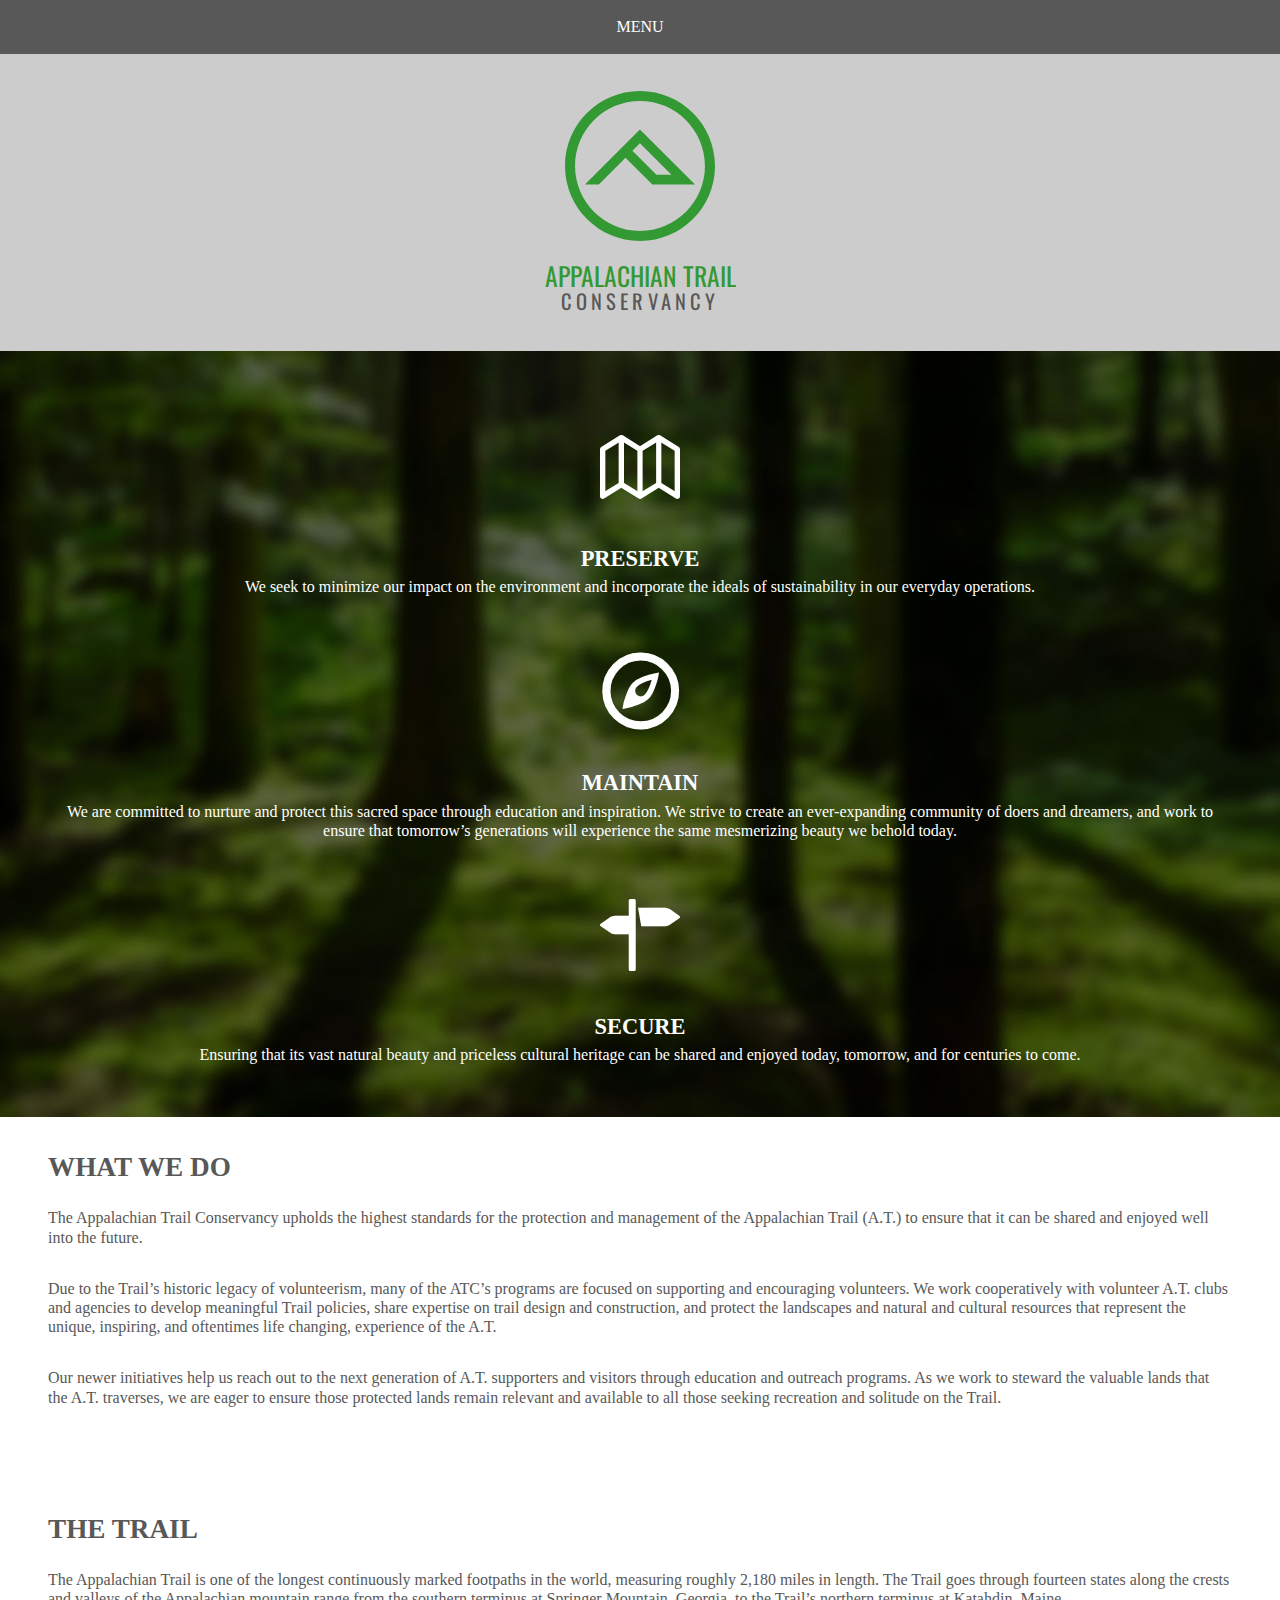
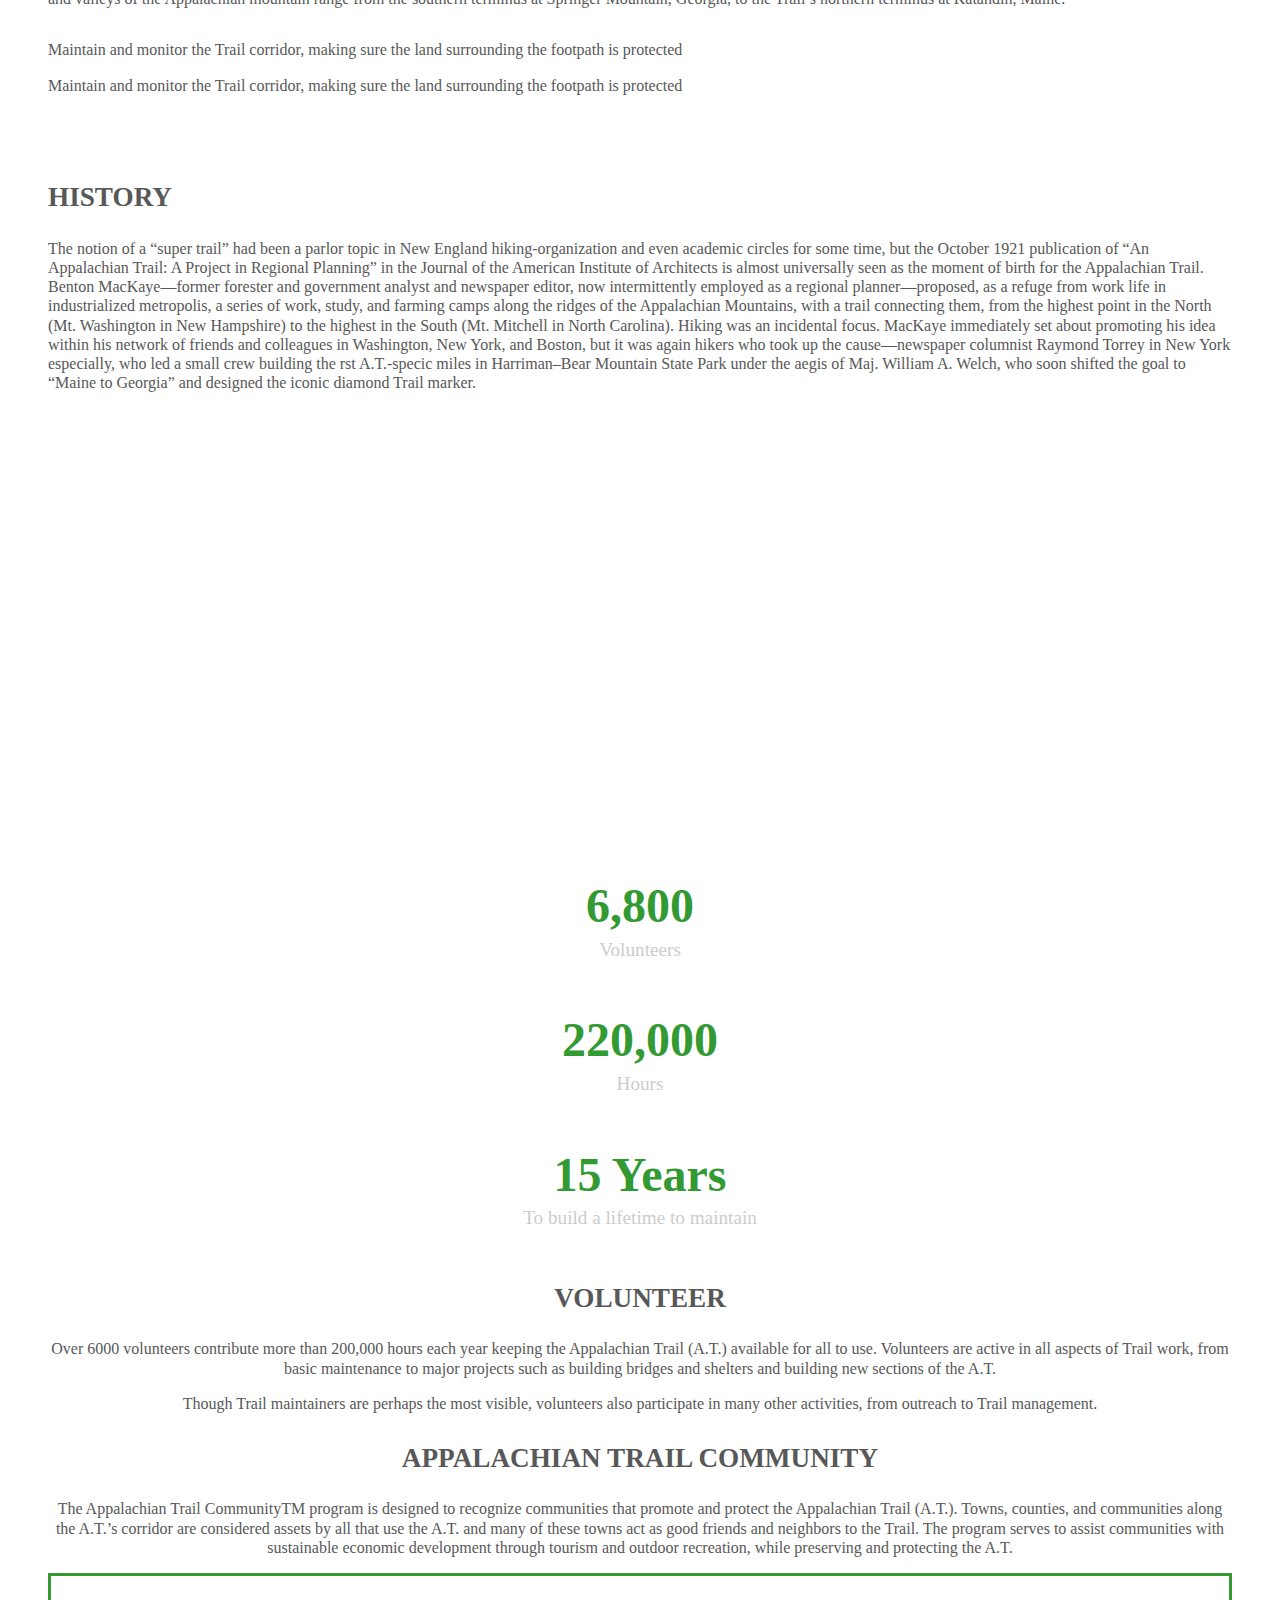
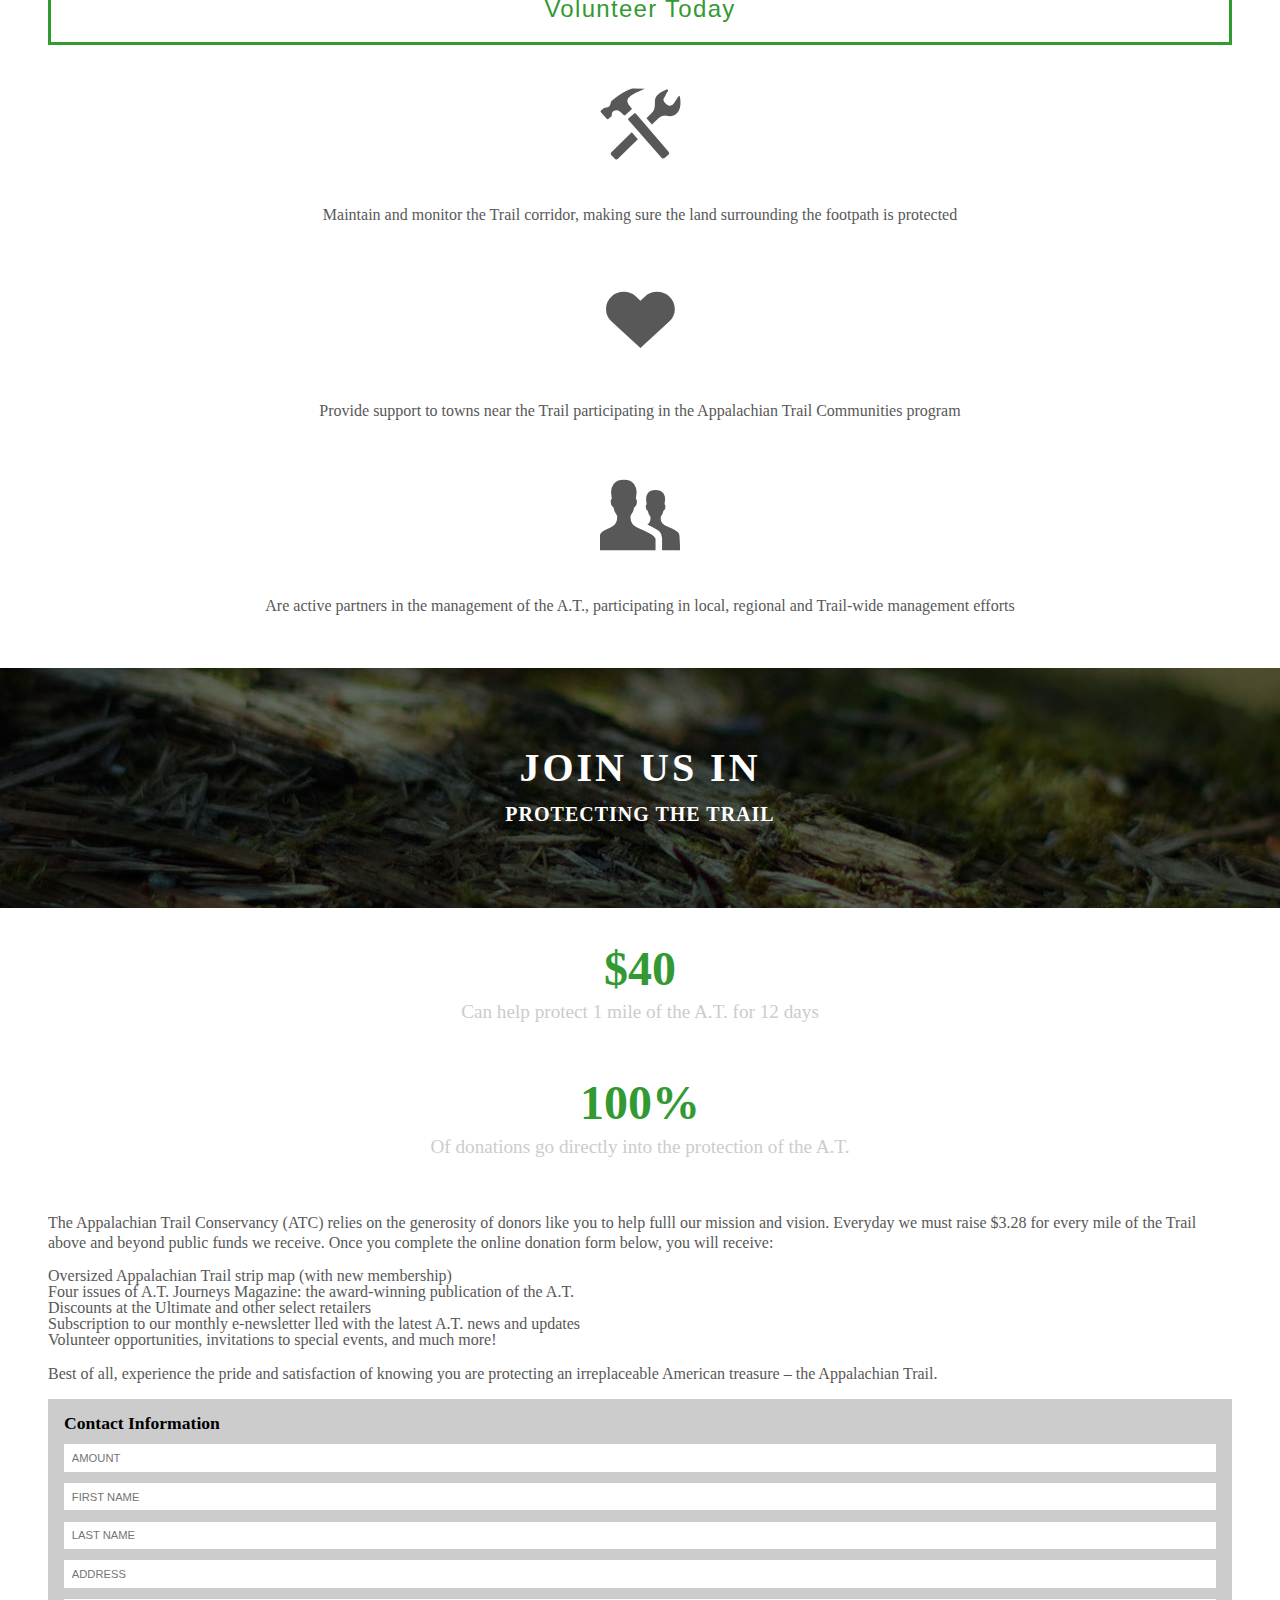
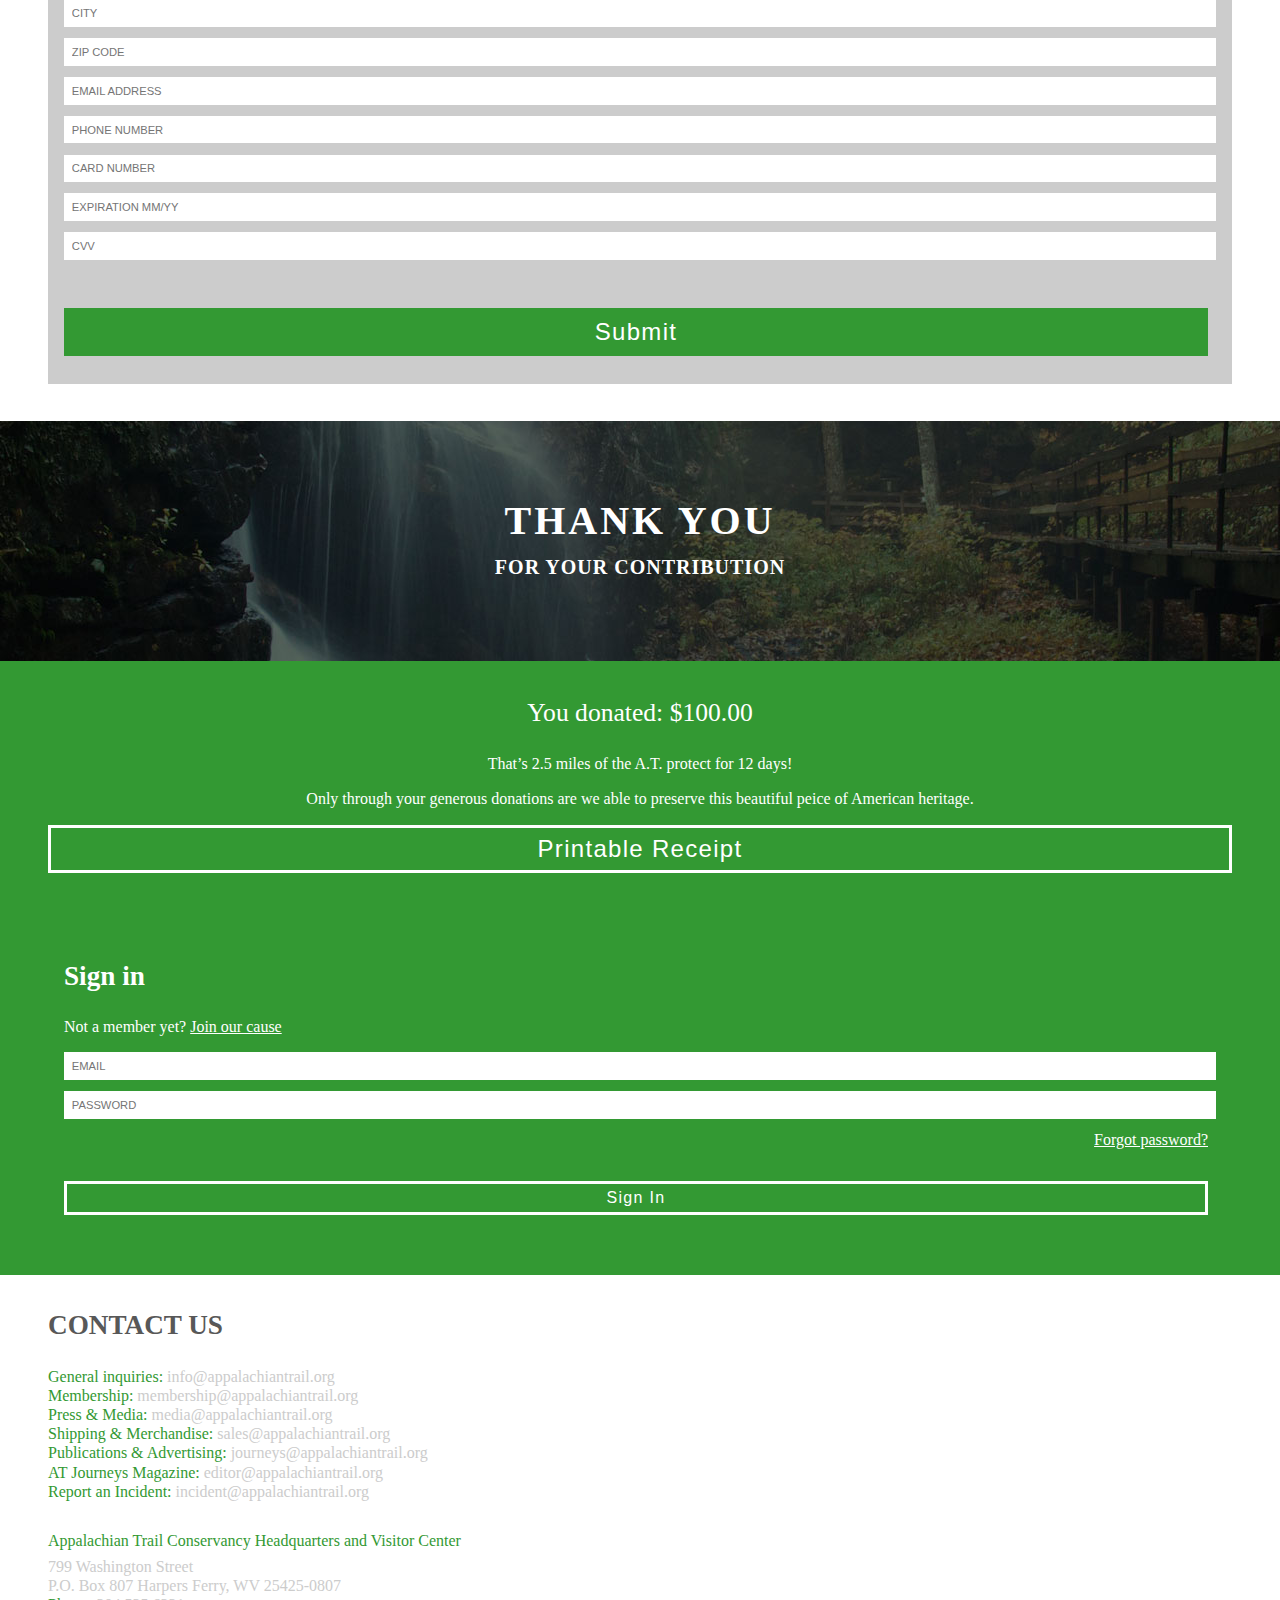
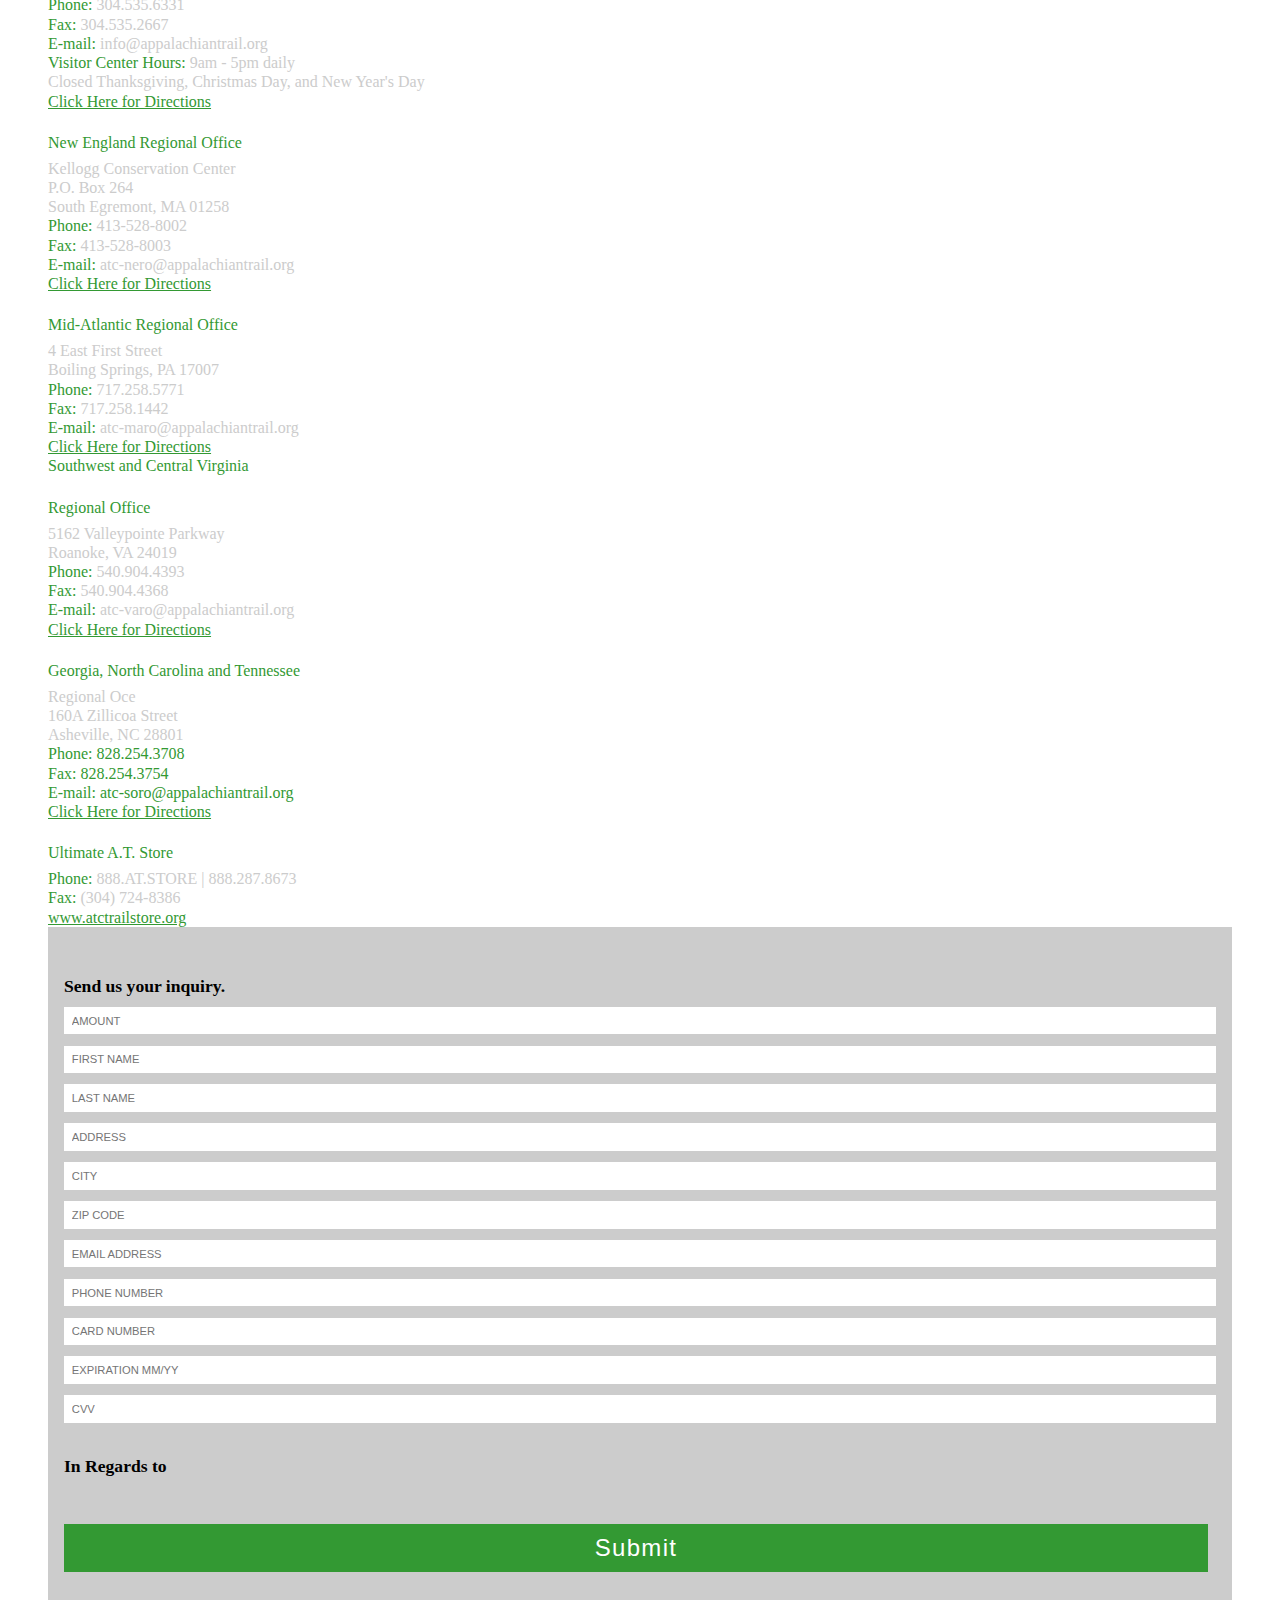
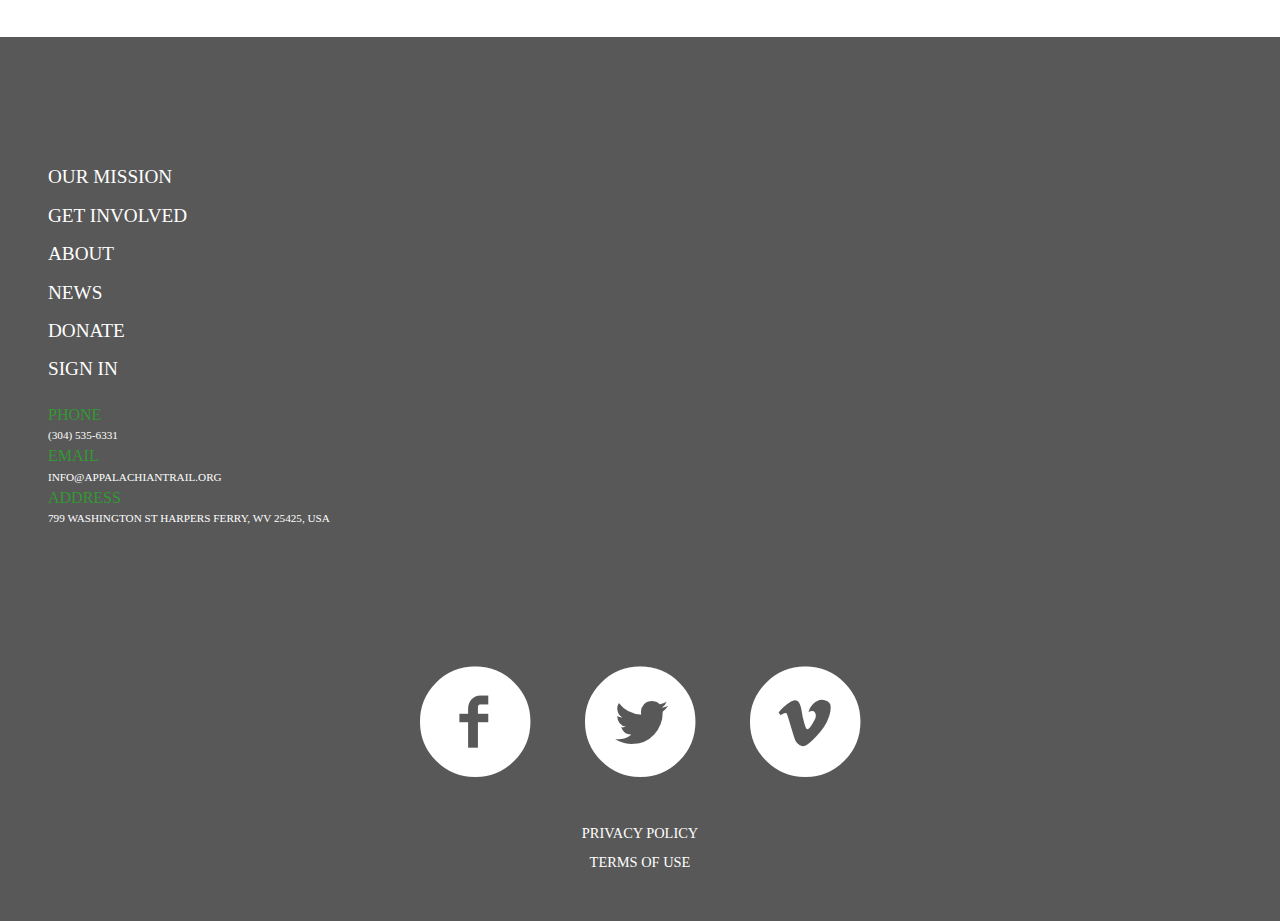
==== commit 9884f331: "style: update stats" ====
--- a/index.html
+++ b/index.html
@@ -10,8 +10,7 @@
   </head>
   <body>
 
-  <header>
-    <div class="drop-nav">
+ <div class="drop-nav">
         <input type="checkbox" id="mobile-nav">
             <div id="navigation-link">
         <label for="mobile-nav" style="display: block; width: 100%;" class="mobile-nav-toggle">Menu<span></span></label>
@@ -28,6 +27,8 @@
           </ul>
         </nav>
     </div>
+
+  <header>
     <div class="logo-container"> 
         <img src="images/atc-logo.svg" alt="Appalachian Trail"></img>
     </div>  
@@ -122,6 +123,7 @@
       the cause—newspaper columnist Raymond Torrey in New York especially, who led a small crew building 
       the rst A.T.-specic miles in Harriman–Bear Mountain State Park under the aegis of Maj. William A. Welch, 
       who soon shifted the goal to “Maine to Georgia” and designed the iconic diamond Trail marker.</p>
+      <div id="map-canvas"></div>
     </section>
     
     <div class="hero"></div>
@@ -179,7 +181,9 @@
       <p>Are active partners in the management of the A.T., participating in local, regional and Trail-wide management efforts</p>
 
     </section>
-
+    <div id="join-us-hero" class="hero">
+      <h2>Join Us In<br><span> protecting the trail</h2>
+    </div>
     <section id="donate">
        <div class="stat">
         <div class="number">$40</div>
@@ -225,12 +229,12 @@
       </form>
     </section>
     
-    <div class="hero">
+    <div id="donation-hero" class="hero ">
       <h2>Thank you <br><span>for your contribution</span></h2>
     </div>
-    <section>
+    <section id="donation">
       
-      <p>You donated: $100.00</p>
+      <p class="large-paragraph">You donated: $100.00</p>
 
       <p>That’s 2.5 miles of the A.T. protect for 12 days!</p>
 
@@ -252,38 +256,38 @@
       </form>
     </section>
 
-    <section>
+    <section id="contact-us">
       <h2>Contact us</h2>
 
-      <p>General inquiries: <a href="mailto:info@appalachiantrail.org" class="email-link">info@appalachiantrail.org</a></p>
-
-      <p>Membership: membership@appalachiantrail.org </p>
-
-      <p>Press &amp; Media: media@appalachiantrail.org </p>
-
-      <p>Shipping &amp; Merchandise: sales@appalachiantrail.org</p>
-
-      <p>Publications &amp; Advertising: journeys@appalachiantrail.org </p>
-
-      <p>AT Journeys Magazine: editor@appalachiantrail.org</p>
-
-      <p>Report an Incident: incident@appalachiantrail.org </p>
-
-      <h3>Appalachian Trail Conservancy Headquarters and Visitor Center</h3>
+      <p><span class="green-text">General inquiries: <a href="mailto:info@appalachiantrail.org" class="email-link">info@appalachiantrail.org</a></p>
+
+      <p><span class="green-text">Membership: <a href="mailto:membership@appalachiantrail.org">membership@appalachiantrail.org </a></p>
+
+      <p><span class="green-text">Press &amp; Media: <a href="mailto:media@appalachiantrail.org">media@appalachiantrail.org </a></p>
+
+      <p><span class="green-text">Shipping &amp; Merchandise: <a href="mailto:sales@appalachiantrail.org">sales@appalachiantrail.org</a></p>
+
+      <p><span class="green-text">Publications &amp; Advertising: <a href="mailto:journeys@appalachiantrail.org">journeys@appalachiantrail.org </a></p>
+
+      <p><span class="green-text">AT Journeys Magazine: <a href="mailto:editor@appalachiantrail.org">editor@appalachiantrail.org</a></p>
+
+      <p><span class="green-text">Report an Incident: <a href="mailto:incident@appalachiantrail.org">incident@appalachiantrail.org </a></p>
+
+      <h3><span class="green-text">Appalachian Trail Conservancy Headquarters and Visitor Center</h3>
 
       <p>799 Washington Street<br>P.O. Box 807 Harpers Ferry, WV 25425-0807 </p>
 
-      <p>Phone: 304.535.6331 </p>
-
-      <p>Fax: 304.535.2667</p>
-
-      <p>E-mail: info@appalachiantrail.org</p>
-
-      <p>Visitor Center Hours: 9am - 5pm daily<br>Closed Thanksgiving, Christmas Day, and New Year's Day </p>
-
-      Click Here for Directions
-
-      <p>New England Regional Oce</p>
+      <p><span class="green-text">Phone:</span> 304.535.6331 </p>
+
+      <p><span class="green-text">Fax:</span> 304.535.2667</p>
+
+      <p><span class="green-text">E-mail:</span> info@appalachiantrail.org</p>
+
+      <p><span class="green-text">Visitor Center Hours:</span> 9am - 5pm daily<br>Closed Thanksgiving, Christmas Day, and New Year's Day </p>
+
+      <p class="green-text link"><a href="#">Click Here for Directions</a></p>
+
+      <h4 class="green-text">New England Regional Office</h4>
 
       <p>Kellogg Conservation Center </p>
 
@@ -291,70 +295,69 @@
 
       <p>South Egremont, MA 01258</p>
 
-      <p>Phone: 413-528-8002</p>
-
-      <p>Fax: 413-528-8003</p>
-
-      <p>E-mail: atc-nero@appalachiantrail.org</p>
-
-      <a href="#">Click Here for Directions</a>
-
-      <p>Mid-Atlantic Regional Oce</p>
+      <p><span class="green-text">Phone:</span> 413-528-8002</p>
+
+      <p><span class="green-text">Fax:</span> 413-528-8003</p>
+
+      <p><span class="green-text">E-mail:</span> atc-nero@appalachiantrail.org</p>
+
+      <p class="green-text link"><a href="#">Click Here for Directions</a></p>
+
+      <h4 class="green-text">Mid-Atlantic Regional Office</h4>
 
       <p>4 East First Street</p>
 
       <p>Boiling Springs, PA 17007</p>
 
-      P<p>hone: 717.258.5771</p>
-
-      <p>Fax: 717.258.1442</p>
-
-      <p>E-mail: atc-maro@appalachiantrail.org</p>
-
-      Click Here for Directions
-
-      <p>Southwest and Central Virginia</p>
+      <p><span class="green-text">Phone:</span> 717.258.5771</p>
+
+      <p><span class="green-text">Fax:</span> 717.258.1442</p>
+
+      <p><span class="green-text">E-mail:</span> atc-maro@appalachiantrail.org</p>
+
+      <p class="green-text link"><a href="#">Click Here for Directions</a></p>
+
+      <p><span class="green-text">Southwest and Central Virginia</p>
+
+      <h4 class="green-text">Regional Office</h4>
+
+      <p>5162 Valleypointe Parkway</p>
+
+      <p>Roanoke, VA 24019</p>
+
+      <p><span class="green-text">Phone:</span> 540.904.4393</p>
+
+      <p><span class="green-text">Fax:</span> 540.904.4368</p>
+
+      <p><span class="green-text">E-mail:</span> atc-varo@appalachiantrail.org</p>
+
+      <p class="green-text link"><a href="#">Click Here for Directions</a></p>
+
+      <h4><span class="green-text">Georgia, North Carolina and Tennessee</h4>
 
       <p>Regional Oce</p>
 
-      <p>5162 Valleypointe Parkway</p>
-
-      <p>Roanoke, VA 24019</p>
-
-      <p>Phone: 540.904.4393</p>
-
-      <p>Fax: 540.904.4368</p>
-
-      <p>E-mail: atc-varo@appalachiantrail.org</p>
-
-      Click Here for Directions
-
-      <p>Georgia, North Carolina and Tennessee</p>
-
-      </p>Regional Oce<p>
-
-      </p>160A Zillicoa Street<p>
-
-      </p>Asheville, NC 28801<p>
-
-      </p>Phone: 828.254.3708<p>
-
-      </p>Fax: 828.254.3754<p>
-
-      E-mail: atc-soro@appalachiantrail.org
-
-      </p>Click Here for Directions<p>
-
-      </p>Ultimate A.T. Store <p>
-
-      </p>Phone: 888.AT.STORE | 888.287.8673 <p>
-
-      </p>Fax: (304) 724-8386 <p>
-
-      </p>www.atctrailstore.org<p>
-    </section>
-    
-          <form class="light">
+      <p>160A Zillicoa Street</p>
+
+      <p>Asheville, NC 28801</p>
+
+      <p class="green-text">Phone:</span> 828.254.3708</p>
+
+      <p class="green-text">Fax:</span> 828.254.3754</p>
+
+      <p class="green-text">E-mail:</span> atc-soro@appalachiantrail.org</p>
+
+      <p class="green-text link"><a href="#">Click Here for Directions</a></p>
+
+      <h4 class="green-text">Ultimate A.T. Store</h4>
+
+      <p><span class="green-text">Phone:</span> 888.AT.STORE | 888.287.8673 </p>
+
+      <p><span class="green-text">Fax:</span> (304) 724-8386 </p>
+
+      <p class="green-text link"><a href="www.atctrailstore.org">www.atctrailstore.org</a></p>
+
+      <form>
 
         <h3>Send us your inquiry.</h3>
         <input type="text" name="amount" class="group-break" placeholder="amount">
@@ -372,6 +375,8 @@
 
         <input type="submit" class="button" value="Submit">
       </form>
+    </section>
+  
 
     <footer>
       <section id="join-us">
@@ -441,4 +446,217 @@
       </div>   
     </div> -->
   </body>
+  <script src="https://maps.googleapis.com/maps/api/js"></script>
+  <script>
+    function initialize() {
+      var mapCanvas = document.getElementById('map-canvas');
+      var mapOptions = {
+        center: new google.maps.LatLng(44.8788784, -70.5554832),
+        zoom: 8,
+        mapTypeId: google.maps.MapTypeId.ROADMAP
+      }
+
+      var map = new google.maps.Map(mapCanvas, mapOptions);
+
+      var myLatlng = new google.maps.LatLng(44.8788784,-70.5554832);
+      var marker = new google.maps.Marker({
+        position: myLatlng,
+        map: map,
+        title: 'Hello World!'
+      });
+
+      map.set('styles', [
+        {
+            "featureType": "water",
+            "elementType": "geometry",
+            "stylers": [
+                {
+                    "visibility": "on"
+                },
+                {
+                    "color": "#aee2e0"
+                }
+            ]
+        },
+        {
+            "featureType": "landscape",
+            "elementType": "geometry.fill",
+            "stylers": [
+                {
+                    "color": "#abce83"
+                }
+            ]
+        },
+        {
+            "featureType": "poi",
+            "elementType": "geometry.fill",
+            "stylers": [
+                {
+                    "color": "#769E72"
+                }
+            ]
+        },
+        {
+            "featureType": "poi",
+            "elementType": "labels.text.fill",
+            "stylers": [
+                {
+                    "color": "#7B8758"
+                }
+            ]
+        },
+        {
+            "featureType": "poi",
+            "elementType": "labels.text.stroke",
+            "stylers": [
+                {
+                    "color": "#EBF4A4"
+                }
+            ]
+        },
+        {
+            "featureType": "poi.park",
+            "elementType": "geometry",
+            "stylers": [
+                {
+                    "visibility": "simplified"
+                },
+                {
+                    "color": "#8dab68"
+                }
+            ]
+        },
+        {
+            "featureType": "road",
+            "elementType": "geometry.fill",
+            "stylers": [
+                {
+                    "visibility": "simplified"
+                }
+            ]
+        },
+        {
+            "featureType": "road",
+            "elementType": "labels.text.fill",
+            "stylers": [
+                {
+                    "color": "#5B5B3F"
+                }
+            ]
+        },
+        {
+            "featureType": "road",
+            "elementType": "labels.text.stroke",
+            "stylers": [
+                {
+                    "color": "#ABCE83"
+                }
+            ]
+        },
+        {
+            "featureType": "road",
+            "elementType": "labels.icon",
+            "stylers": [
+                {
+                    "visibility": "off"
+                }
+            ]
+        },
+        {
+            "featureType": "road.local",
+            "elementType": "geometry",
+            "stylers": [
+                {
+                    "color": "#A4C67D"
+                }
+            ]
+        },
+        {
+            "featureType": "road.arterial",
+            "elementType": "geometry",
+            "stylers": [
+                {
+                    "color": "#9BBF72"
+                }
+            ]
+        },
+        {
+            "featureType": "road.highway",
+            "elementType": "geometry",
+            "stylers": [
+                {
+                    "color": "#EBF4A4"
+                }
+            ]
+        },
+        {
+            "featureType": "transit",
+            "stylers": [
+                {
+                    "visibility": "off"
+                }
+            ]
+        },
+        {
+            "featureType": "administrative",
+            "elementType": "geometry.stroke",
+            "stylers": [
+                {
+                    "visibility": "on"
+                },
+                {
+                    "color": "#87ae79"
+                }
+            ]
+        },
+        {
+            "featureType": "administrative",
+            "elementType": "geometry.fill",
+            "stylers": [
+                {
+                    "color": "#7f2200"
+                },
+                {
+                    "visibility": "off"
+                }
+            ]
+        },
+        {
+            "featureType": "administrative",
+            "elementType": "labels.text.stroke",
+            "stylers": [
+                {
+                    "color": "#ffffff"
+                },
+                {
+                    "visibility": "on"
+                },
+                {
+                    "weight": 4.1
+                }
+            ]
+        },
+        {
+            "featureType": "administrative",
+            "elementType": "labels.text.fill",
+            "stylers": [
+                {
+                    "color": "#495421"
+                }
+            ]
+        },
+        {
+            "featureType": "administrative.neighborhood",
+            "elementType": "labels",
+            "stylers": [
+                {
+                    "visibility": "off"
+                }
+            ]
+        }
+    ]);
+    }
+
+    google.maps.event.addDomListener(window, 'load', initialize);
+  </script>
 </html>
--- a/css/style.css
+++ b/css/style.css
@@ -1 +1 @@
-html,body,div,span,applet,object,iframe,h1,h2,h3,h4,h5,h6,p,blockquote,pre,a,abbr,acronym,address,big,cite,code,del,dfn,em,img,ins,kbd,q,s,samp,small,strike,strong,sub,sup,tt,var,b,u,i,center,dl,dt,dd,ol,ul,li,fieldset,form,label,legend,table,caption,tbody,tfoot,thead,tr,th,td,article,aside,canvas,details,embed,figure,figcaption,footer,header,hgroup,menu,nav,output,ruby,section,summary,time,mark,audio,video{margin:0;padding:0;border:0;font-size:100%;font:inherit;vertical-align:baseline}article,aside,details,figcaption,figure,footer,header,hgroup,menu,nav,section{display:block}body{line-height:1}ol,ul{list-style:none}blockquote,q{quotes:none}blockquote:before,blockquote:after,q:before,q:after{content:'';content:none}table{border-collapse:collapse;border-spacing:0}@font-face{font-family:'Source Sans Pro Regular';font-style:normal;font-weight:400;src:local('Source Sans Pro'),local('SourceSansPro-Regular'),url(http://fonts.gstatic.com/s/sourcesanspro/v9/ODelI1aHBYDBqgeIAH2zlEY6Fu39Tt9XkmtSosaMoEA.ttf) format('truetype');}@font-face{font-family:'Source Sans Pro Italic';font-style:italic;font-weight:400;src:local('Source Sans Pro Italic'),local('SourceSansPro-It'),url(http://fonts.gstatic.com/s/sourcesanspro/v9/M2Jd71oPJhLKp0zdtTvoMzpKUtbt71woJ25xl7KOGD0.ttf) format('truetype');}header{background-color:#cccccc}nav{background-color:#585858;padding:0}body{font-family:'Source Sans Pro Regular';font-weight:0;color:#585858}body header,body footer,body section{padding:2.3em 3em}body h1,body h2,body h3,body h4{text-transform:uppercase}body h2{font-size:1.7em;margin-bottom:1em;font-weight:bold}body p{line-height:1.2em;margin-bottom:1em}body .large-icon{font-size:5em;line-height:2em}body button{display:block;width:100%;font-size:1.5em;padding:0.3em 0.3em;background:#cccccc;color:white;border:3px solid #cccccc;text-decoration:none;letter-spacing:1.3px;text-align:center;color:#339933;background-color:#ffffff;border-color:#339933}body header .drop-nav{background-color:#585858;padding:1.2em 0 1.2em 0}body #our-mission{color:#ffffff;background-image:url('../../images/forest.jpg');background-position:center;text-align:center}body #our-mission h2{font-size:1.4em;margin-bottom:0.3em}body #volunteer{text-align:center}body #volunteer button{padding-top:0.8em;padding-bottom:0.8em}body #sign-in{background-color:#339933}body #sign-in .forgot-password{text-align:right}body #sign-in h2{text-transform:none}body #sign-in form{color:#ffffff;background:none}body #sign-in form a{text-decoration:underline}body #sign-in form input[type="submit"]{display:block;width:100%;font-size:1.5em;padding:0.3em 0.3em;background:#cccccc;color:white;border:3px solid #cccccc;text-decoration:none;letter-spacing:1.3px;text-align:center;color:#ffffff;background-color:#339933;border-color:#ffffff}body form{background-color:#cccccc;padding:1em;padding-right:1.5em;color:black}body form input[type="text"],body form input[type="password"]{display:block;width:100%;margin:1em 0;padding:0.7em;padding-right:0;border-width:0}body form input[placeholder]{text-transform:uppercase;font-size:0.7em}body form input[type="submit"]{display:block;width:100%;font-size:1.5em;padding:0.3em 0.3em;background:#cccccc;color:white;border:3px solid #cccccc;text-decoration:none;letter-spacing:1.3px;text-align:center;color:#ffffff;background-color:#339933;border-color:#339933;margin:2em 0 0.5em 0}body form h3{font-size:1.1em;font-weight:bolder}body footer{text-transform:uppercase;padding-top:3em;padding-bottom:2em;background-color:#585858}body footer a,body footer h2{text-decoration:none;color:#ffffff;font-size:1.2em;line-height:2em}body footer p span{color:#339933;padding-top:5em}body footer p a{font-size:0.7em;color:#cccccc}ul{padding-bottom:1em}header{width:0 100% 0 100%}h1{font-size:1.6em;text-align:center;line-height:1em;padding-top:0.75em;font-family:'Oswald',sans-serif;color:#339933}h1 span{font-size:0.8em;letter-spacing:0.2em;text-align:left;color:#585858;width:100%;display:block}h3{font-size:3em;line-height:1em;padding-top:0.75em;letter-spacing:0.2em;text-align:left;font-family:'Oswald',sans-serif;color:#585858}.drop-nav{width:0 100% 0 100%}a,a:active,a:hover,a:visited,a:link{color:#FFFFFF;text-decoration:none}.navigation-links{color:#FFFFFF}.logo-container{width:150px;margin:0 auto}.socialmedia{padding-top:10%;color:#cccccc;text-align:center}.legal-links{padding-top:2em;font-size:0.75em;text-align:center}#mobile-nav{position:absolute;top:-100px}#nav-open{display:none}#mobile-nav:checked ~ #nav-open{display:block}footer i{font-size:3em}@media screen and (min-width: 600px){.socialmedia{margin-bottom:1em}footer i{font-size:6em}}+html,body,div,span,applet,object,iframe,h1,h2,h3,h4,h5,h6,p,blockquote,pre,a,abbr,acronym,address,big,cite,code,del,dfn,em,img,ins,kbd,q,s,samp,small,strike,strong,sub,sup,tt,var,b,u,i,center,dl,dt,dd,ol,ul,li,fieldset,form,label,legend,table,caption,tbody,tfoot,thead,tr,th,td,article,aside,canvas,details,embed,figure,figcaption,footer,header,hgroup,menu,nav,output,ruby,section,summary,time,mark,audio,video{margin:0;padding:0;border:0;font-size:100%;font:inherit;vertical-align:baseline}article,aside,details,figcaption,figure,footer,header,hgroup,menu,nav,section{display:block}body{line-height:1}ol,ul{list-style:none}blockquote,q{quotes:none}blockquote:before,blockquote:after,q:before,q:after{content:'';content:none}table{border-collapse:collapse;border-spacing:0}@font-face{font-family:'Source Sans Pro Regular';font-style:normal;font-weight:400;src:local('Source Sans Pro'),local('SourceSansPro-Regular'),url(http://fonts.gstatic.com/s/sourcesanspro/v9/ODelI1aHBYDBqgeIAH2zlEY6Fu39Tt9XkmtSosaMoEA.ttf) format('truetype');}@font-face{font-family:'Source Sans Pro Italic';font-style:italic;font-weight:400;src:local('Source Sans Pro Italic'),local('SourceSansPro-It'),url(http://fonts.gstatic.com/s/sourcesanspro/v9/M2Jd71oPJhLKp0zdtTvoMzpKUtbt71woJ25xl7KOGD0.ttf) format('truetype');}header{background-color:#cccccc}nav{background-color:#339933;padding:1em 0 0 0;text-align:center;text-transform:uppercase}.mobile-nav-toggle{text-align:center;padding:1.2em 0 1.2em 0;background-color:#585858;color:white;text-transform:uppercase}.nav-open{padding:2em 0 0 0}body{font-family:'Source Sans Pro Regular';font-weight:0;color:#585858}body header,body footer,body section{padding:2.3em 3em}body h1,body h2{text-transform:uppercase}body h2{font-size:1.7em;margin-bottom:1em;font-weight:bold}body p{line-height:1.2em;margin-bottom:1em}body p.large-paragraph{font-size:1.6em}body .large-icon{font-size:5em;line-height:2em}body button{display:block;width:100%;font-size:1.5em;padding:0.3em 0.3em;background:#cccccc;color:white;border:3px solid #cccccc;text-decoration:none;letter-spacing:1.3px;text-align:center;color:#339933;background-color:#ffffff;border-color:#339933}body header .drop-nav{background-color:#585858;padding:1.2em 0 1.2em 0}body #our-mission{color:#ffffff;background-image:url('../../images/m-forest.jpg');background-position:center;text-align:center}body #our-mission h2{font-size:1.4em;margin-bottom:0.3em}body #volunteer{text-align:center}body #volunteer button{padding-top:0.8em;padding-bottom:0.8em}body #donation{background:#339933;color:#ffffff;text-align:center}body #donation button{display:block;width:100%;font-size:1.5em;padding:0.3em 0.3em;background:#cccccc;color:white;border:3px solid #cccccc;text-decoration:none;letter-spacing:1.3px;text-align:center;color:#ffffff;background-color:#339933;border-color:#ffffff}body #donation-hero{background-image:url('../../images/m-bridge.jpg')}body #join-us-hero{background-image:url('../../images/m-moss.jpg')}body .hero{background-position:center;text-align:center;padding:0;margin:0;color:#ffffff}body .hero h2{margin:0;padding:2em 0;letter-spacing:3px;font-size:2.5em}body .hero h2 span{font-size:0.5em;letter-spacing:1px}body .stat{text-align:center}body .stat .number{color:#339933;font-weight:bold;font-size:3em;margin-bottom:0.2em}body .stat .title{font-size:1.2em;color:#cccccc;margin-bottom:3em}body #sign-in{background:#339933;color:#ffffff}body #sign-in .forgot-password{text-align:right}body #sign-in h2{text-transform:none}body #sign-in form{color:#ffffff;background:none}body #sign-in form a{text-decoration:underline}body #sign-in form input[type="submit"]{display:block;width:100%;font-size:1.5em;padding:0.3em 0.3em;background:#cccccc;color:white;border:3px solid #cccccc;text-decoration:none;letter-spacing:1.3px;text-align:center;color:#ffffff;background-color:#339933;border-color:#ffffff;font-size:1em}body #contact-us .green-text{color:#339933}body #contact-us .green-text.link{text-decoration:underline}body #contact-us .green-text.link a{color:#339933}body #contact-us h3{margin-top:2em;margin-bottom:0.5em}body #contact-us h4{margin-top:1.5em;margin-bottom:0.5em}body #contact-us p,body #contact-us a,body #contact-us a:active,body #contact-us a:hover{color:#cccccc;padding:0;margin:0}body form{background-color:#cccccc;padding:1em;padding-right:1.5em;color:black}body form input[type="text"],body form input[type="password"]{display:block;width:100%;margin:1em 0;padding:0.7em;padding-right:0;border-width:0}body form input[placeholder]{text-transform:uppercase;font-size:0.7em}body form input[type="submit"]{display:block;width:100%;font-size:1.5em;padding:0.3em 0.3em;background:#cccccc;color:white;border:3px solid #cccccc;text-decoration:none;letter-spacing:1.3px;text-align:center;color:#ffffff;background-color:#339933;border-color:#339933;margin:2em 0 0.5em 0}body form h3{font-size:1.1em;font-weight:bolder}body footer{text-transform:uppercase;padding-top:3em;padding-bottom:2em;background-color:#585858}body footer a,body footer h2{text-decoration:none;color:#ffffff;font-size:1.2em;line-height:2em}body footer p span{color:#339933;padding-top:5em}body footer p a{font-size:0.7em;color:#cccccc}body #map-canvas{width:100%;height:400px}ul{padding-bottom:1em}header{width:0 100% 0 100%}h1{font-size:1.6em;text-align:center;line-height:1em;padding-top:0.75em;font-family:'Oswald',sans-serif;color:#339933}h1 span{font-size:0.8em;letter-spacing:0.2em;text-align:center;color:#585858;width:100%;display:block}.drop-nav{width:0 100% 0 100%}a,a:active,a:hover,a:visited,a:link{color:#FFFFFF;text-decoration:none}.navigation-links{color:#FFFFFF}.logo-container{width:150px;margin:0 auto}.socialmedia{padding-top:10%;color:#cccccc;text-align:center}.legal-links{padding-top:2em;font-size:0.75em;text-align:center}#mobile-nav{position:absolute;top:-100px}#nav-open{display:none}#mobile-nav:checked ~ #nav-open{display:block}footer i{font-size:3em}@media screen and (min-width: 600px){.socialmedia{margin-bottom:1em}footer i{font-size:6em}}